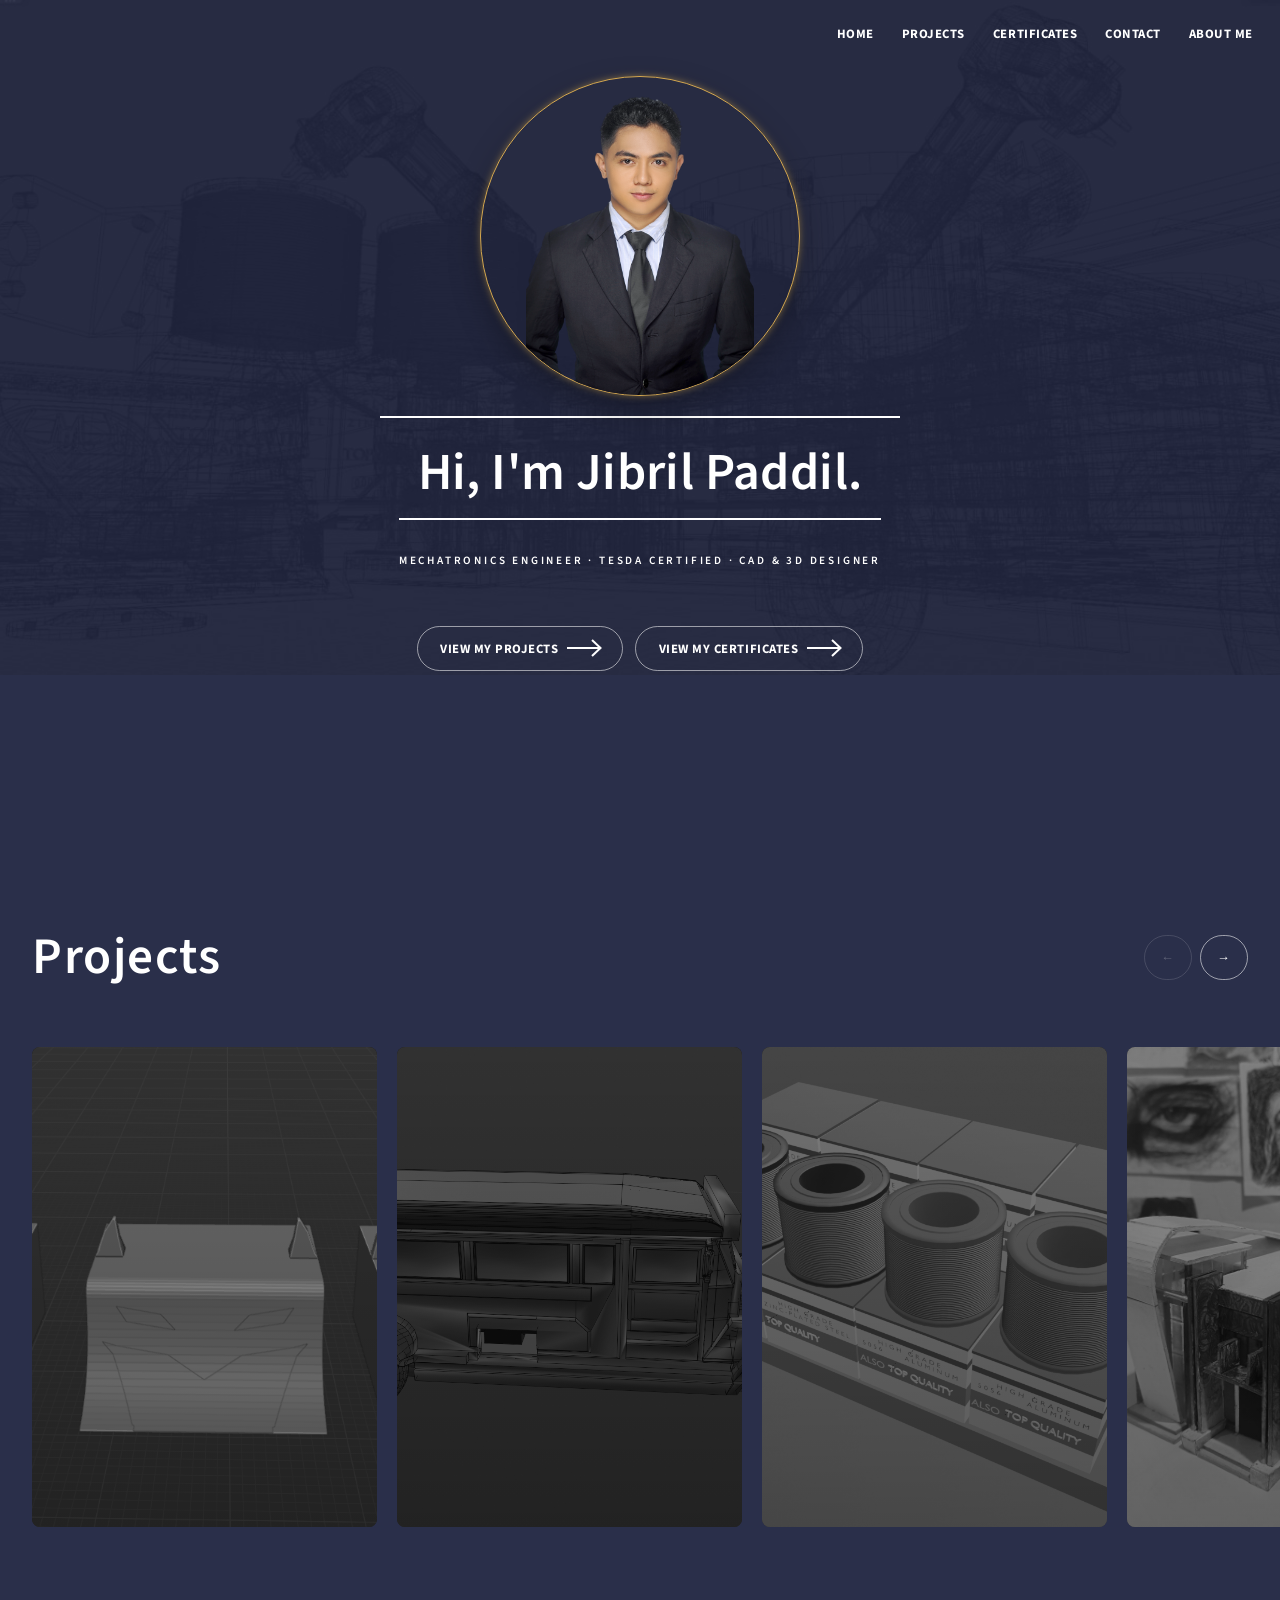
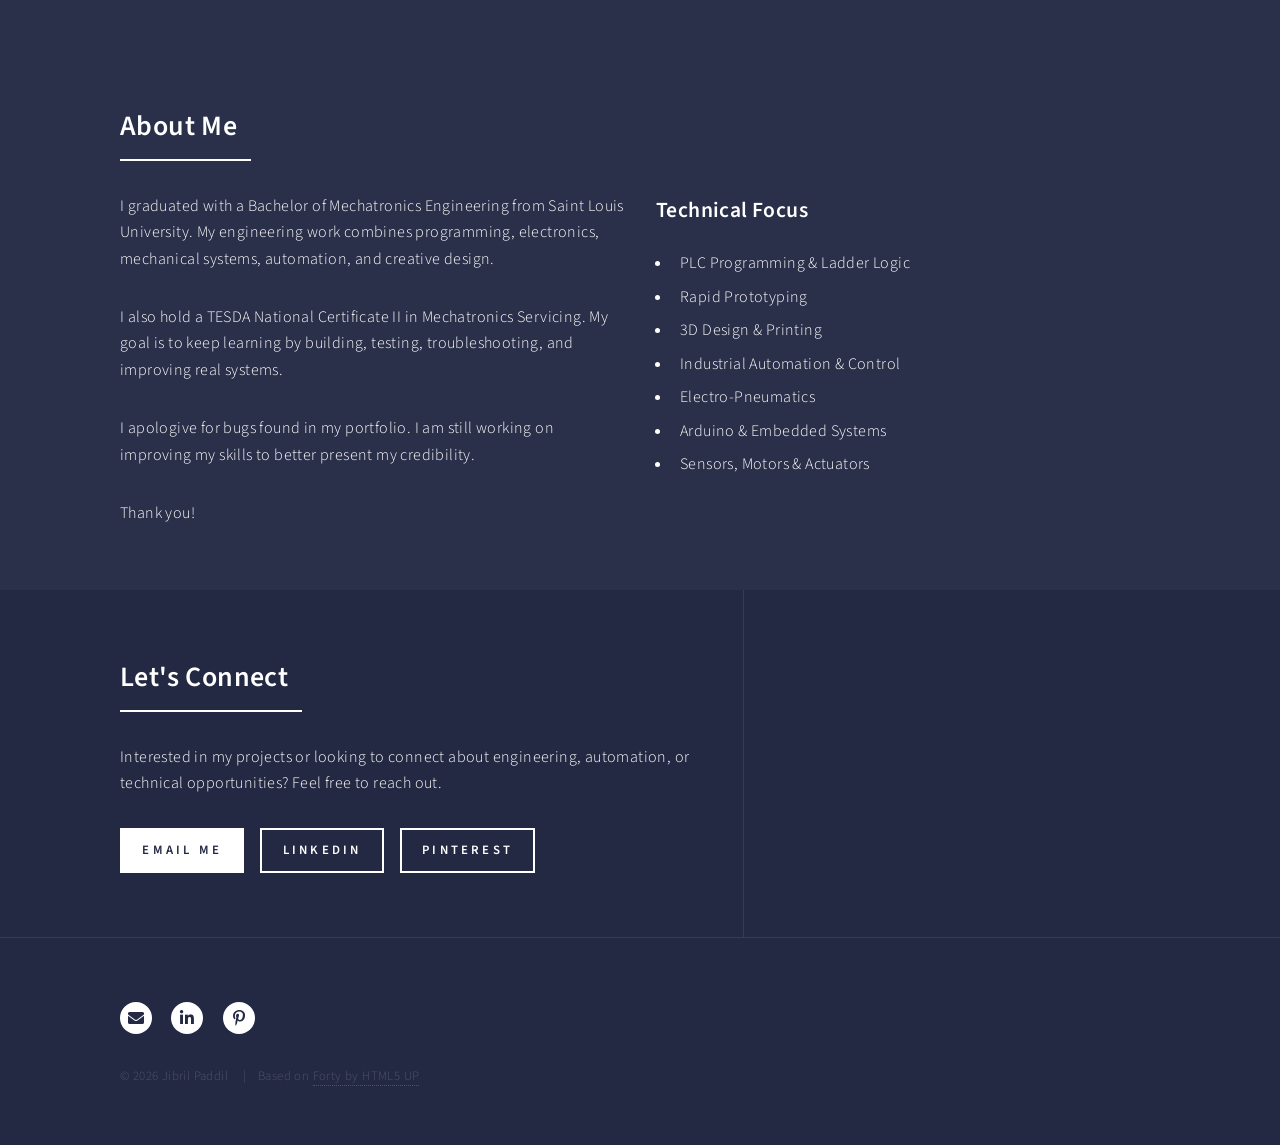
==== index.html @ c5925dc1 "added some notes" ====
<!DOCTYPE HTML>
<html lang="en">
<head>
    <title>Jibril Paddil | Mechatronics Engineering Portfolio</title>
    <meta charset="utf-8" />
    <meta name="viewport" content="width=device-width, initial-scale=1, user-scalable=no" />
    <meta name="description" content="Jibril Paddil's Mechatronics Engineering portfolio featuring PLCs, automation, robotics, electro-pneumatics, Arduino, CAD, and 3D design." />
    <link rel="stylesheet" href="html5up-forty/assets/css/main.css" />
    <noscript><link rel="stylesheet" href="html5up-forty/assets/css/noscript.css" /></noscript>

    <style>
        /* Portfolio-specific additions while keeping the Forty template */
        #banner {
            min-height: 100vh;
            min-height: 100svh;
            display: flex;
            align-items: center;
            justify-content: center;
            padding: 5.5rem 2rem 2rem;
            box-sizing: border-box;
            position: relative;
            isolation: isolate;
            background: #101820 url("html5up-forty/images/front-photo-background.jpg") center / cover no-repeat;
        }

        #banner::before {
            content: "";
            position: absolute;
            inset: 0;
            z-index: -1;
            background: rgba(8, 14, 20, .02);
        }

        #banner .inner {
            width: 100%;
            max-width: 1100px;
            text-align: center;
            margin: 0 auto;
            transform: translateY(1rem);
        }

        .profile-wrap {
            position: relative;
            display: flex;
            flex-direction: column;
            align-items: center;
            gap: 1rem;
            margin: 0 0 1rem;
        }

        .profile-photo {
            position: relative;
            z-index: 2;

            width: 320px;
            height: 320px;
            flex: 0 0 320px;

            border-radius: 50%;
            overflow: hidden;

            /* SHOW THE ENTIRE PHOTO */
            object-fit: contain;
            object-position: center;

            border: 1px solid rgba(244, 190, 82, .86);
            padding: 0;

            box-shadow: 0 0 7px rgba(244, 190, 82, .42),
                        0 .8rem 2rem rgba(0,0,0,.28);
            background: transparent;

            animation: photo-in 1s ease both;
        }
        

        .intro-text h1 {
            margin-bottom: .6rem;
        }

        .intro-text {
            max-width: 900px;
            animation: rise-in .9s .2s ease both;
        }

                .intro-text p {
            margin-bottom: 0;
            max-width: 760px;
        }

        .intro-name {
            font-size: clamp(2.25rem, 5vw, 4.5rem);
            letter-spacing: .08em;
            text-transform: uppercase;
            font-weight: 700;
            opacity: .9;
            margin-bottom: .75rem !important;
        }

        .project-description {
            margin-top: .4rem;
        }

        .project-tech {
            font-size: .85rem;
            text-transform: uppercase;
            letter-spacing: .08em;
            opacity: .75;
        }

        .project-link {
            display: inline-block;
            margin-top: 1rem;
        }

        #banner .actions {
            justify-content: center;
            animation: slide-in 1s .45s ease both;
        }

        #banner .actions .button {
            margin-left: 0;
        }

        /* Hero project CTA */
        #banner .project-cta {
            margin-top: .5rem;
            animation: rise-in .9s .45s ease both;
        }

        #banner .project-cta .button {
            min-width: 190px;
            text-align: center;
        }

        .profile-divider {
            width: min(520px, 85%);
            height: 2px;
            margin: .25rem auto .75rem;
            background: #fff;
        }

        .intro-text h1 {
            font-size: clamp(2.25rem, 5vw, 4.25rem);
            line-height: 1.05;
        }

        .intro-text p {
            font-size: clamp(1.05rem, 2vw, 1.45rem);
        }

        .hero-actions {
            display: flex;
            flex-wrap: wrap;
            justify-content: center;
            gap: .75rem;
            margin-top: .5rem;
        }

        .hero-actions .button {
            margin: 0;
        }

        .portfolio-nav {
            display: flex;
            align-items: center;
            justify-content: center;
            flex-wrap: wrap;
            gap: .55rem;
            padding: .5rem;
        }

        .portfolio-nav a,
        .hero-actions .button,
        .projects-controls .button {
            border: 1px solid rgba(255, 255, 255, .55);
            border-radius: 999px;
            background: transparent;
            box-shadow: none;
            font-weight: 700;
            letter-spacing: .04em;
            transition: background-color .25s ease, border-color .25s ease,
                        box-shadow .25s ease, transform .25s ease;
        }

        .portfolio-nav a {
            display: inline-flex;
            align-items: center;
            min-height: 2.4rem;
            padding: 0 .95rem;
            font-size: .78rem;
            text-transform: uppercase;
        }

        .portfolio-nav a:hover,
        .hero-actions .button:hover,
        .projects-controls .button:hover {
            background: rgba(255, 255, 255, .18);
            border-color: rgba(255, 255, 255, .95);
            color: #fff !important;
            transform: translateY(-2px);
            box-shadow: 0 0 1.2rem rgba(255, 255, 255, .35);
        }

        #projects {
            scroll-margin-top: 5rem;
        }

        /* =============================
           PROJECT CAROUSEL / PREVIEWS
           ============================= */
        #projects.tiles {
            position: relative;
            display: block !important;
            overflow: visible;
            padding: 15rem 0 5rem;
            width: 100%;
        }

        .projects-viewport {
            overflow-x: auto;
            overflow-y: visible;
            scroll-behavior: smooth;
            scrollbar-width: thin;
            touch-action: pan-x;
            cursor: grab;
        }

        .projects-viewport.is-dragging {
            cursor: grabbing;
            scroll-behavior: auto;
            user-select: none;
        }

        #projects.tiles .projects-track {
            display: flex;
            align-items: center;
            gap: 1.25rem;
            width: max-content;
            padding: 2rem;
            will-change: transform;
        }

        .projects-heading {
            display: flex;
            align-items: center;
            justify-content: space-between;
            gap: 1rem;
            padding: 0 2rem 1rem;
            position: relative;
            z-index: 2;
        }

        .projects-heading h2 {
            margin: 0;
            font-size: clamp(2rem, 4vw, 3.25rem);
            letter-spacing: .03em;
        }

        .projects-controls {
            display: flex;
            gap: .5rem;
        }

        .projects-controls .button {
            margin: 0;
            min-width: 3rem;
            padding: 0 1rem;
            cursor: pointer;
        }

        /* One uniform size for every project card. */
        #projects.tiles article {
            position: relative;
            isolation: isolate;
            flex: 0 0 345px;
            width: 300px;
            height: 480px;
            min-height: 350px;
            margin: 0 !important;
            overflow: hidden;
            border-radius: 8px;
            background: #181818 center / cover no-repeat;
            transform: scale(1);
            transform-origin: center center;
            transition: transform .65s cubic-bezier(.2,.8,.2,1),
                        box-shadow .65s ease,
                        filter .5s ease;
            will-change: transform;
            z-index: 1;
        }

        /* Disable Forty's per-card color overlays; previews provide the visuals. */
        #projects.tiles article::before,
        #projects.tiles article::after {
            display: none !important;
            background: transparent !important;
            opacity: 0 !important;
        }

        /* Preview layer: the first project asset remains visible while idle. */
        #projects.tiles article .project-preview {
            position: absolute;
            inset: 0;
            z-index: 0;
            overflow: hidden;
            background: center / cover no-repeat;
        }

        #projects.tiles article .project-preview::after {
            content: "";
            position: absolute;
            inset: 0;
            z-index: 2;
            pointer-events: none;
            background: linear-gradient(to bottom,
                rgba(0,0,0,.16),
                rgba(0,0,0,.50));
            opacity: .78;
            transition: opacity .85s ease, background .85s ease;
        }

        #projects.tiles article .project-preview img,
        #projects.tiles article .project-preview video {
            position: absolute;
            inset: 0;
            width: 100%;
            height: 100%;
            object-fit: cover;
            object-position: center;
            opacity: 0;
            transform: none;
            filter: grayscale(1) contrast(.92) brightness(.82);
            transition: opacity 1.2s ease-in-out;
        }

        #projects.tiles article .project-preview img.active,
        #projects.tiles article .project-preview video.active {
            opacity: 1;
            transform: scale(1);
        }

        /* CP = cover photo. It is the hero image shown when a card is hovered. */
        #projects.tiles article .cover-photo {
            position: absolute;
            inset: 0;
            z-index: 4;
            width: 100%;
            height: 100%;
            object-fit: cover;
            object-position: center;
            opacity: 0;
            transition: opacity .3s ease, transform .55s cubic-bezier(.2,.8,.2,1);
            pointer-events: none;
        }

        /* Keep the project link absolute + full size so the whole card is clickable */
        #projects.tiles article .image {
            position: absolute !important;
            inset: 0 !important;
            z-index: 6;
            display: block;
            width: 100%;
            height: 100%;
            padding: 0;
            margin: 0;
            overflow: hidden;
            cursor: pointer;
            background: transparent !important;
            border: 0;
            text-indent: -9999px;
            transition: opacity .35s ease, transform .45s ease;
        }

        /* Project information rises from the bottom to approximately half the card. */
        #projects.tiles article header.major {
            position: absolute;
            left: 0;
            right: 0;
            bottom: 0;
            height: 48%;
            min-height: 0;
            box-sizing: border-box;
            padding: 1.05rem 1.1rem;
            margin: 0;
            z-index: 8;
            display: flex;
            flex-direction: column;
            justify-content: flex-end;
            gap: .45rem;
            overflow: visible;
            background: linear-gradient(to top, rgba(7,7,7,.97), rgba(7,7,7,.74), transparent);
            transform: translateY(105%);
            opacity: 0;
            transition: transform .45s cubic-bezier(.2,.8,.2,1), opacity .3s ease;
            pointer-events: auto;
        }

        #projects.tiles article header.major h3 {
            margin: 0 0 .45rem;
            font-size: clamp(1.15rem, 2vw, 1.55rem);
            line-height: 1.18;
            max-width: 100%;
            overflow-wrap: anywhere;
        }

        #projects.tiles article header.major p {
            margin: 0;
            font-size: .72rem;
            line-height: 1.35;
            opacity: .9;
            max-width: 100%;
            overflow-wrap: anywhere;
        }

        #projects.tiles article header.major h3 a {
            display: block;
            overflow: visible;
        }

        #projects.tiles article header.major a { color: #fff; }

        #projects.tiles article.has-long-content header.major {
            height: 68%;
            justify-content: flex-start;
        }

        /* Hover: enlarge card, reveal CP, and slide the description upward. */
        #projects.tiles article:hover,
        #projects.tiles article.is-hovered {
            transform: scale(1.16);
            z-index: 50;
            box-shadow: 0 1.5rem 3rem rgba(0,0,0,.48);
        }

        #projects.tiles article:hover .cover-photo,
        #projects.tiles article.is-hovered .cover-photo {
            opacity: 1;
            transform: scale(1.03);
        }

        #projects.tiles article:hover .image,
        #projects.tiles article.is-hovered .image {
            opacity: 0;
            transform: scale(1.03);
        }

        #projects.tiles article:hover header.major,
        #projects.tiles article.is-hovered header.major {
            transform: translateY(0);
            opacity: 1;
        }

        #projects.tiles article:hover .project-preview::after,
        #projects.tiles article.is-hovered .project-preview::after {
            opacity: 1;
            background: linear-gradient(to bottom,
                rgba(0,0,0,.68),
                rgba(0,0,0,.92));
        }

        /* Do NOT force .image to position:relative – that collapses the empty link */
        #projects.tiles article header.major a {
            position: relative;
            z-index: 9;
        }

        /* Stop the row while the user is interacting with a card. */
        @media screen and (max-width: 980px) {
            #projects.tiles .projects-track { padding: 1.5rem; }
        }

        @media screen and (max-width: 736px) {
            #projects.tiles {
                padding: 2.5rem 0 4rem;
            }

            #projects.tiles .projects-track {
                gap: 1rem;
                padding: 1.5rem 1.25rem;
            }

            #projects.tiles article {
                flex-basis: 235px;
                width: 235px;
                height: 345px;
                min-height: 345px;
            }

            #projects.tiles article:hover,
            #projects.tiles article.is-hovered {
                transform: scale(1.08);
            }
        }

        @media (prefers-reduced-motion: reduce) {
            #projects.tiles article,
            #projects.tiles article .image,
            #projects.tiles article .image img,
            #projects.tiles article .cover-photo,
            #projects.tiles article header.major,
            #projects.tiles article .project-preview img,
            #projects.tiles article .project-preview video {
                transition: none;
            }
        }

        /* Horizontal scrolling is intentional: the cards remain one row. */
        @media screen and (max-width: 980px) {
            .projects-viewport {
                scroll-snap-type: x proximity;
            }

            #projects.tiles article {
                scroll-snap-align: center;
            }
        }

        @media screen and (max-width: 736px) {
            #projects.tiles {
                padding: 2rem 1.25rem 3rem;
            }

            #projects.tiles article {
                flex-basis: 235px;
                width: 235px;
                height: 345px;
                min-height: 345px;
            }

            #projects.tiles article:hover,
            #projects.tiles article.is-previewing {
                transform: scale(1.06);
            }
        }

        @media (prefers-reduced-motion: reduce) {
            #projects.tiles article,
            #projects.tiles article .image,
            #projects.tiles article .image img,
            #projects.tiles article header.major,
            #projects.tiles article .project-preview {
                transition: none;
            }
        }

        @keyframes photo-in {
            from { opacity: 0; transform: scale(.82); }
            to { opacity: 1; transform: scale(1); }
        }

        @keyframes rise-in {
            from { opacity: 0; transform: translateY(34px); }
            to { opacity: 1; transform: translateY(0); }
        }

        @keyframes slide-in {
            from { opacity: 0; transform: translateX(-42px); }
            to { opacity: 1; transform: translateX(0); }
        }

        @media (prefers-reduced-motion: reduce) {
            .profile-photo,
            .intro-text,
            #banner .actions {
                animation: none;
            }
        }

        .about-grid {
            display: grid;
            grid-template-columns: 1fr 1fr;
            gap: 2rem;
        }

        .skill-list {
            margin: 0;
        }

        .skill-list li {
            margin-bottom: .45rem;
        }

        @media screen and (max-width: 736px) {
            #banner {
                min-height: 100svh;
                padding: 4.5rem 1.25rem 1.5rem;
            }

            .profile-wrap {
                margin: 1rem 0 .75rem;
            }

            .profile-photo {
                z-index: 1;
                width: 240px;
                height: 240px;
                flex-basis: 240px;
                border-radius: 50%;
                object-fit: contain;
                object-position: center;
            }
            .profile-divider {
                width: 85%;
                z-index: 2;
            }

            .projects-viewport {
                scroll-behavior: auto;
                touch-action: pan-x;
                overscroll-behavior-x: contain;
                -webkit-overflow-scrolling: touch;
            }

            #projects.tiles article,
            #projects.tiles article:hover,
            #projects.tiles article.is-hovered {
                transform: none;
                transition: none;
            }

            .projects-heading {
                align-items: flex-start;
                flex-direction: column;
                padding: 0 1.25rem .5rem;
            }

            .about-grid {
                grid-template-columns: 1fr;
            }
        }
    </style>
</head>

<body class="is-preload">

<div id="wrapper">

    <!-- Navigation -->
    <header id="header" class="alt">
        <nav class="portfolio-nav" aria-label="Main navigation">
            <a href="#banner">Home</a>
            <a href="#projects">Projects</a>
            <a href="certificates.html">Certificates</a>
            <a href="#contact">Contact</a>
            <a href="#about">About Me</a>
        </nav>
    </header>

    <!-- Hero -->
    <section id="banner" class="major">
        <div class="inner">
            <div class="profile-wrap">
                <!-- Put your photo at images/jibril.jpg -->
                <img class="profile-photo"
                     src="html5up-forty/images/profile-photo.png"
                     alt="Jibril Paddil">
                <div class="profile-divider"></div>

                <div class="intro-text">
                    <header class="major">
                        <h1>Hi, I'm Jibril Paddil.</h1>
                    </header>
                    <div class="content">
                        <p>
                            Mechatronics Engineer · TESDA Certified ·  CAD & 3D Designer
                        </p>
                    </div>
                </div>

                <div class="hero-actions">
                    <a href="#projects" class="button next" id="btn-view-projects">View My Projects</a>
                    <a href="certificates.html" class="button next" id="btn-view-certificates">View My Certificates</a>
                </div>
            </div>

        </div>
    </section>

    <!-- Projects -->
    <div id="main">

        <section id="projects" class="tiles" aria-label="Projects">
            <div class="projects-heading">
                <h2>Projects</h2>
                <div class="projects-controls" aria-label="Project navigation">
                    <button type="button" class="button" id="projects-prev" aria-label="Previous projects">&#8592;</button>
                    <button type="button" class="button" id="projects-next" aria-label="Next projects">&#8594;</button>
                </div>
            </div>
            <div class="projects-viewport">
                <div class="projects-track">
                <article data-cover="sumubot-cp.png" data-previews="sumubot2.png|sumubot3.png|sumubot4.png|sumubot5.png|sumubot6.png|sumubot7.png|sumubot8.png|sumubot9.png|sumubot10.png|sumubot11.png">
                    <div class="project-preview" aria-hidden="true"></div>
                    <img class="cover-photo" src="html5up-forty/images/sumubot-cp.png" alt="" aria-hidden="true">
                    <a href="html5up-forty/landing.html?project=sumobot" class="image" aria-label="Open DarkKnight-inspired autonomous sumobot project">
                    </a>
                    <header class="major">
                        <h3><a href="html5up-forty/landing.html?project=sumobot" class="link">DarkKnight-Inspired Autonomous Sumobot</a></h3>
                        <p>Blender · ESP32 · Ultrasonic Sensors · 3D Printing</p>
                    </header>
                </article>

                <article data-cover="jeepney-cp.png" data-previews="jeepney2.png|jeepney3.png|jeepney4.png|jeepney5.png|jeepney6.png|jeepney7.png|jeepney8.png|jeepney9.png|jeepney10.png|jeepneyvid.mp4">
                    <div class="project-preview" aria-hidden="true"></div>
                    <img class="cover-photo" src="html5up-forty/images/jeepney-cp.png" alt="" aria-hidden="true">
                    <a href="html5up-forty/landing.html?project=jeepney" class="image" aria-label="Open GPS-based jeepney arrival time prediction system project">

                    </a>
                    <header class="major">
                        <h3><a href="html5up-forty/landing.html?project=jeepney" class="link">GPS-Based Jeepney Arrival Time Prediction System</a></h3>
                        <p>Thesis Project · GPS · Arduino · 3D-Printed Enclosure</p>
                    </header>
                </article>

                <article data-cover="rivet-process-cp.png" data-previews="rivet-process2.png|rivet-process3.png|rivet-process4.png|rivet-process5.png|rivet-process6.png|rivet-process7.png|rivet-processvid.mp4">
                    <div class="project-preview" aria-hidden="true"></div>
                    <img class="cover-photo" src="html5up-forty/images/rivet-process-cp.png" alt="" aria-hidden="true">
                    <a href="html5up-forty/landing.html?project=rivet" class="image" aria-label="Open automated rivet manufacturing process project">
                    </a>
                    <header class="major">
                        <h3><a href="html5up-forty/landing.html?project=rivet" class="link">Automated Rivet Manufacturing Process</a></h3>
                        <p>3D Animation · Raw Material Handling · Manufacturing Process</p>
                    </header>
                </article>

                <article data-cover="smart-building-cp.png" data-previews="smart-building.bg.jfif|smart-building2.png|smart-building3.png|smart-building4.png|smart-building5.png|smart-buildingvid.mp4">
                    <div class="project-preview" aria-hidden="true"></div>
                    <img class="cover-photo" src="html5up-forty/images/smart-building-cp.png" alt="" aria-hidden="true">
                    <a href="html5up-forty/landing.html?project=smart-building" class="image" aria-label="Open smart building automation system project">
                    </a>
                    <header class="major">
                        <h3><a href="html5up-forty/landing.html?project=smart-building" class="link">Smart Building Automation System</a></h3>
                        <p>Group Project · Six Sensors · Monitoring · Automation</p>
                    </header>
                </article>

                <article data-cover="smart-house-cp.png" data-previews="smart-house2.png|smart-house3.png|smart-house4.png|smart-house5.png|smart-house6.png|smart-house8.png|smart-house9.jfif|smart-house10.jfif|smart-house11.jfif|smart-house12.jfif|smart-house13.jfif|smart-house16.png|smart-house17.png|smart-house18.png|smart-housevid.mp4|smart-housevid2.mp4|smart-housevid3.mp4|smart-housevid4.mp4">
                    <div class="project-preview" aria-hidden="true"></div>
                    <img class="cover-photo" src="html5up-forty/images/smart-house-cp.png" alt="" aria-hidden="true">
                    <a href="html5up-forty/landing.html?project=smart-house" class="image" aria-label="Open 3D printed smart house project">
                    </a>
                    <header class="major">
                        <h3><a href="html5up-forty/landing.html?project=smart-house" class="link">3D Printed Smart House</a></h3>
                        <p>Group Project · Blender · 3D Printing · Home Automation</p>
                    </header>
                </article>
                </div>
            </div>
        </section>

        <!-- About -->
        <section id="about">
            <div class="inner">
                <header class="major">
                    <h2>About Me</h2>
                </header>

                <div class="about-grid">
                    <div>
                        <p>
                            I graduated with a Bachelor of Mechatronics Engineering from
                            Saint Louis University. My engineering work combines programming,
                            electronics, mechanical systems, automation, and creative design.
                        </p>
                        <p>
                            I also hold a TESDA National Certificate II in Mechatronics Servicing.
                            My goal is to keep learning by building, testing, troubleshooting,
                            and improving real systems.
                        </p>
                         <p>
                           I apologive for bugs found in my portfolio. I am still working on improving my skills to better present my credibility.
                        </p>
                        <p>
                           Thank you!
                        </p>
                    </div>

                    <div>
                        <h3>Technical Focus</h3>
                        <ul class="skill-list">
                            <li>PLC Programming & Ladder Logic</li>
                            <li>Rapid Prototyping</li>
                            <li>3D Design & Printing</li>
                            <li>Industrial Automation & Control</li>
                            <li>Electro-Pneumatics</li>
                            <li>Arduino & Embedded Systems</li>
                            <li>Sensors, Motors & Actuators</li>
                            
                        </ul>
                    </div>
                </div>

            </div>
        </section>

    </div>

    <!-- Contact -->
    <section id="contact">
        <div class="inner">
            <section>
                <header class="major">
                    <h2>Let's Connect</h2>
                </header>
                <p>
                    Interested in my projects or looking to connect about engineering,
                    automation, or technical opportunities? Feel free to reach out.
                </p>
                <ul class="actions">
                    <li>
                        <a href="mailto:jibrilpaddil@gmail.com" class="button primary">
                            Email Me
                        </a>
                    </li>
                    <li>
                        <a href="https://www.linkedin.com/in/jibril-paddil-b4381a3a6/" target="_blank" rel="noopener" class="button">
                            LinkedIn
                        </a>
                    </li>
                    <li>
                        <a href="https://pin.it/395HIx8EL" target="_blank" rel="noopener" class="button">
                            Pinterest
                        </a>
                    </li>
                </ul>
            </section>
        </div>
    </section>

    <!-- Footer -->
    <footer id="footer">
        <div class="inner">
            <ul class="icons">
                <li>
                    <a href="mailto:jibrilpaddil@gmail.com" class="icon solid alt fa-envelope">
                        <span class="label">Email</span>
                    </a>
                </li>
                <li>
                    <a href="https://www.linkedin.com/in/jibril-paddil-b4381a3a6/" target="_blank" rel="noopener"
                       class="icon brands alt fa-linkedin-in">
                        <span class="label">LinkedIn</span>
                    </a>
                </li>
                <li>
                    <a href="https://pin.it/395HIx8EL" target="_blank" rel="noopener"
                       class="icon brands alt fa-pinterest-p">
                        <span class="label">Pinterest</span>
                    </a>
                </li>
            </ul>

            <ul class="copyright">
                <li>&copy; 2026 Jibril Paddil</li>
                <li>Based on <a href="https://html5up.net/forty">Forty by HTML5 UP</a></li>
            </ul>
        </div>
    </footer>

</div>

<script src="html5up-forty/assets/js/jquery.min.js"></script>
<script src="html5up-forty/assets/js/jquery.scrolly.min.js"></script>
<script src="html5up-forty/assets/js/jquery.scrollex.min.js"></script>
<script src="html5up-forty/assets/js/browser.min.js"></script>
<script src="html5up-forty/assets/js/breakpoints.min.js"></script>
<script src="html5up-forty/assets/js/util.js"></script>
<script src="html5up-forty/assets/js/main.js"></script>

<script>
(function () {
    const projects = document.querySelector('#projects.tiles');
    if (!projects) return;

    const track = projects.querySelector('.projects-track');
    if (!track) return;

    const viewport = projects.querySelector('.projects-viewport');
    if (!viewport) return;

    const originals = Array.from(track.querySelectorAll('article'));
    if (!originals.length) return;

    const previousButton = document.querySelector('#projects-prev');
    const nextButton = document.querySelector('#projects-next');

    const imageExt = /\.(png|jpe?g|jfif|webp|gif|avif)$/i;
    const videoExt = /\.(mp4|webm|ogg)$/i;
    const base = 'html5up-forty/images/';

    function isAsset(name) {
        return imageExt.test(name) || videoExt.test(name);
    }

    function makeUrl(name) {
        return base + name.trim();
    }

    function setCover(card) {
        const cover = card.querySelector('.cover-photo');
        if (!cover) return;

        const coverName = (card.dataset.cover || '').trim();
        if (coverName) cover.src = makeUrl(coverName);

        /* If the CP file is unavailable, fall back to the existing project background. */
        cover.addEventListener('error', () => {
            const fallback = (card.dataset.previews || '').split('|').find(name => imageExt.test(name.trim()));
            if (fallback && cover.dataset.fallback !== fallback) {
                cover.dataset.fallback = fallback;
                cover.src = makeUrl(fallback);
            }
        }, { once: true });
    }

    function setupPreview(card) {
        const layer = card.querySelector('.project-preview');
        if (!layer) return;

        /* Clear cloned preview elements so each card gets exactly one preview sequence. */
        layer.innerHTML = '';

        const names = (card.dataset.previews || '')
            .split('|')
            .map(name => name.trim())
            .filter(Boolean)
            .filter(isAsset);

        if (!names.length) return;

        const items = [];

        names.forEach(name => {
            let item;

            if (videoExt.test(name)) {
                item = document.createElement('video');
                item.muted = true;
                item.playsInline = true;
                item.preload = 'none';
                item.dataset.src = makeUrl(name);
                item.setAttribute('aria-hidden', 'true');
            } else {
                item = document.createElement('img');
                item.alt = '';
                item.setAttribute('aria-hidden', 'true');
                item.src = makeUrl(name);
            }
            item.addEventListener('error', () => {
                item.remove();
                const index = items.indexOf(item);
                if (index !== -1) items.splice(index, 1);
            });

            layer.appendChild(item);
            items.push(item);
        });

        if (!items.length) return;

        let current = 0;

        function show(index) {
            if (!items.length) return;
            current = ((index % items.length) + items.length) % items.length;

            items.forEach((item, i) => {
                item.classList.toggle('active', i === current);
                if (item.tagName === 'VIDEO') {
                    if (i === current) {
                        if (!item.src) {
                            item.src = item.dataset.src;
                            item.load();
                        }
                        item.currentTime = 0;
                        item.play().catch(() => {});
                    } else {
                        item.pause();
                    }
                }
            });
        }

        show(0);
        if (items.length > 1 && !window.matchMedia('(prefers-reduced-motion: reduce)').matches) {
            window.setInterval(() => show(current + 1), 3200);
        }

        card.addEventListener('click', function (event) {
            if (event.target.closest('button, video')) return;

            const link = card.querySelector('a.image[href*="landing.html"]') ||
                         card.querySelector('a[href*="landing.html"]');

            if (!link || !link.href) return;

            event.preventDefault();
            window.location.href = link.href;
        });
    }

    function fitCardText(card) {
        const header = card.querySelector('header.major');
        if (!header) return;
        card.classList.toggle('has-long-content', header.scrollHeight > header.clientHeight);
    }

    /* Set up the five original cards first. */
    originals.forEach(card => {
    setCover(card);
    setupPreview(card);
    fitCardText(card);

    card.style.cursor = 'pointer';
});

    const getScrollStep = () => {
        const card = track.querySelector('article');
        if (!card) return 360;
        const gap = parseFloat(getComputedStyle(track).columnGap || getComputedStyle(track).gap) || 0;
        return card.getBoundingClientRect().width + gap;
    };

    const updateControls = () => {
        const maxScroll = Math.max(0, viewport.scrollWidth - viewport.clientWidth);
        if (previousButton) previousButton.disabled = viewport.scrollLeft <= 1;
        if (nextButton) nextButton.disabled = viewport.scrollLeft >= maxScroll - 1;
    };

    const moveProjects = direction => {
        const maxScroll = Math.max(0, viewport.scrollWidth - viewport.clientWidth);
        const target = Math.min(maxScroll, Math.max(0, viewport.scrollLeft + direction * getScrollStep()));
        viewport.scrollTo({ left: target, behavior: 'smooth' });
    };

    previousButton?.addEventListener('click', () => moveProjects(-1));
    nextButton?.addEventListener('click', () => moveProjects(1));
    viewport.addEventListener('scroll', updateControls, { passive: true });
    window.addEventListener('resize', () => {
        updateControls();
        originals.forEach(fitCardText);
    });
    updateControls();

    let dragging = false;
    let dragStartX = 0;
    let dragStartScroll = 0;
    let dragMoved = false;
    const DRAG_THRESHOLD = 8;

    viewport.addEventListener('pointerdown', event => {
        if (event.pointerType !== 'mouse' || event.button !== 0) return;
        dragging = true;
        dragMoved = false;
        dragStartX = event.clientX;
        dragStartScroll = viewport.scrollLeft;
    });

    viewport.addEventListener('pointermove', event => {
        if (!dragging) return;
        const dx = event.clientX - dragStartX;
        if (!dragMoved && Math.abs(dx) < DRAG_THRESHOLD) return;
        if (!dragMoved) {
            dragMoved = true;
            viewport.classList.add('is-dragging');
            viewport.setPointerCapture?.(event.pointerId);
        }
        viewport.scrollLeft = dragStartScroll - dx;
    });

    function stopDragging(event) {
        if (!dragging) return;
        dragging = false;
        viewport.classList.remove('is-dragging');
        if (dragMoved) {
            viewport.releasePointerCapture?.(event.pointerId);
        }
    }

    viewport.addEventListener('pointerup', stopDragging);
    viewport.addEventListener('pointercancel', stopDragging);

})();

/* Make the two hero buttons always work, even after back-navigation */
(function () {
    const projectsBtn = document.getElementById('btn-view-projects');
    const certificatesBtn = document.getElementById('btn-view-certificates');

    if (projectsBtn) {
        projectsBtn.addEventListener('click', function (e) {
            e.preventDefault();
            const target = document.getElementById('projects');
            if (target) {
                target.scrollIntoView({ behavior: 'smooth', block: 'start' });
            } else {
                window.location.hash = 'projects';
            }
        });
    }

    if (certificatesBtn) {
        certificatesBtn.addEventListener('click', function (e) {
            e.preventDefault();
            window.location.href = 'certificates.html';
        });
    }
})();
</script>
<script>
(function () {
    function setupHeroButtons() {
        const projectsBtn = document.getElementById('btn-view-projects');
        const certificatesBtn = document.getElementById('btn-view-certificates');

        if (projectsBtn) {
            projectsBtn.onclick = function (e) {
                e.preventDefault();
                const target = document.getElementById('projects');
                if (target) {
                    target.scrollIntoView({ behavior: 'smooth', block: 'start' });
                } else {
                    window.location.hash = 'projects';
                }
            };
        }

        if (certificatesBtn) {
            certificatesBtn.onclick = function (e) {
                e.preventDefault();
                window.location.href = 'certificates.html';
            };
        }
    }

    // Run on first load
    setupHeroButtons();

    // Run again when you come back with the browser Back button
    window.addEventListener('pageshow', setupHeroButtons);
})();
</script>



</body>
</html>
---- html5up-forty/assets/css/main.css ----
@import url(fontawesome-all.min.css);
@import url("https://fonts.googleapis.com/css?family=Source+Sans+Pro:300,300italic,600,600italic");

/*
	Forty by HTML5 UP
	html5up.net | @ajlkn
	Free for personal and commercial use under the CCA 3.0 license (html5up.net/license)
*/

html, body, div, span, applet, object,
iframe, h1, h2, h3, h4, h5, h6, p, blockquote,
pre, a, abbr, acronym, address, big, cite,
code, del, dfn, em, img, ins, kbd, q, s, samp,
small, strike, strong, sub, sup, tt, var, b,
u, i, center, dl, dt, dd, ol, ul, li, fieldset,
form, label, legend, table, caption, tbody,
tfoot, thead, tr, th, td, article, aside,
canvas, details, embed, figure, figcaption,
footer, header, hgroup, menu, nav, output, ruby,
section, summary, time, mark, audio, video {
	margin: 0;
	padding: 0;
	border: 0;
	font-size: 100%;
	font: inherit;
	vertical-align: baseline;}

article, aside, details, figcaption, figure,
footer, header, hgroup, menu, nav, section {
	display: block;}

body {
	line-height: 1;
}

ol, ul {
	list-style: none;
}

blockquote, q {
	quotes: none;
}

	blockquote:before, blockquote:after, q:before, q:after {
		content: '';
		content: none;
	}

table {
	border-collapse: collapse;
	border-spacing: 0;
}

body {
	-webkit-text-size-adjust: none;
}

mark {
	background-color: transparent;
	color: inherit;
}

input::-moz-focus-inner {
	border: 0;
	padding: 0;
}

input, select, textarea {
	-moz-appearance: none;
	-webkit-appearance: none;
	-ms-appearance: none;
	appearance: none;
}

/* Basic */

	@-ms-viewport {
		width: device-width;
	}

	body {
		-ms-overflow-style: scrollbar;
	}

	@media screen and (max-width: 480px) {

		html, body {
			min-width: 320px;
		}

	}

	html {
		box-sizing: border-box;
	}

	*, *:before, *:after {
		box-sizing: inherit;
	}

	body {
		background: #242943;
	}

		body.is-preload *, body.is-preload *:before, body.is-preload *:after {
			-moz-animation: none !important;
			-webkit-animation: none !important;
			-ms-animation: none !important;
			animation: none !important;
			-moz-transition: none !important;
			-webkit-transition: none !important;
			-ms-transition: none !important;
			transition: none !important;
		}

/* Type */

	body, input, select, textarea {
		color: #ffffff;
		font-family: "Source Sans Pro", Helvetica, sans-serif;
		font-size: 17pt;
		font-weight: 300;
		letter-spacing: 0.025em;
		line-height: 1.65;
	}

		@media screen and (max-width: 1680px) {

			body, input, select, textarea {
				font-size: 14pt;
			}

		}

		@media screen and (max-width: 1280px) {

			body, input, select, textarea {
				font-size: 12pt;
			}

		}

		@media screen and (max-width: 360px) {

			body, input, select, textarea {
				font-size: 11pt;
			}

		}

	a {
		-moz-transition: color 0.2s ease-in-out, border-bottom-color 0.2s ease-in-out;
		-webkit-transition: color 0.2s ease-in-out, border-bottom-color 0.2s ease-in-out;
		-ms-transition: color 0.2s ease-in-out, border-bottom-color 0.2s ease-in-out;
		transition: color 0.2s ease-in-out, border-bottom-color 0.2s ease-in-out;
		border-bottom: dotted 1px;
		color: inherit;
		text-decoration: none;
	}

		a:hover {
			border-bottom-color: transparent;
			color: #9bf1ff !important;
		}

		a:active {
			color: #53e3fb !important;
		}

	strong, b {
		color: #ffffff;
		font-weight: 600;
	}

	em, i {
		font-style: italic;
	}

	p {
		margin: 0 0 2em 0;
	}

	h1, h2, h3, h4, h5, h6 {
		color: #ffffff;
		font-weight: 600;
		line-height: 1.65;
		margin: 0 0 1em 0;
	}

		h1 a, h2 a, h3 a, h4 a, h5 a, h6 a {
			color: inherit;
			border-bottom: 0;
		}

	h1 {
		font-size: 2.5em;
	}

	h2 {
		font-size: 1.75em;
	}

	h3 {
		font-size: 1.35em;
	}

	h4 {
		font-size: 1.1em;
	}

	h5 {
		font-size: 0.9em;
	}

	h6 {
		font-size: 0.7em;
	}

	@media screen and (max-width: 736px) {

		h1 {
			font-size: 2em;
		}

		h2 {
			font-size: 1.5em;
		}

		h3 {
			font-size: 1.25em;
		}

	}

	sub {
		font-size: 0.8em;
		position: relative;
		top: 0.5em;
	}

	sup {
		font-size: 0.8em;
		position: relative;
		top: -0.5em;
	}

	blockquote {
		border-left: solid 4px rgba(212, 212, 255, 0.1);
		font-style: italic;
		margin: 0 0 2em 0;
		padding: 0.5em 0 0.5em 2em;
	}

	code {
		background: rgba(212, 212, 255, 0.035);
		font-family: "Courier New", monospace;
		font-size: 0.9em;
		margin: 0 0.25em;
		padding: 0.25em 0.65em;
	}

	pre {
		-webkit-overflow-scrolling: touch;
		font-family: "Courier New", monospace;
		font-size: 0.9em;
		margin: 0 0 2em 0;
	}

		pre code {
			display: block;
			line-height: 1.75;
			padding: 1em 1.5em;
			overflow-x: auto;
		}

	hr {
		border: 0;
		border-bottom: solid 1px rgba(212, 212, 255, 0.1);
		margin: 2em 0;
	}

		hr.major {
			margin: 3em 0;
		}

	.align-left {
		text-align: left;
	}

	.align-center {
		text-align: center;
	}

	.align-right {
		text-align: right;
	}

/* Row */

	.row {
		display: flex;
		flex-wrap: wrap;
		box-sizing: border-box;
		align-items: stretch;
	}

		.row > * {
			box-sizing: border-box;
		}

		.row.gtr-uniform > * > :last-child {
			margin-bottom: 0;
		}

		.row.aln-left {
			justify-content: flex-start;
		}

		.row.aln-center {
			justify-content: center;
		}

		.row.aln-right {
			justify-content: flex-end;
		}

		.row.aln-top {
			align-items: flex-start;
		}

		.row.aln-middle {
			align-items: center;
		}

		.row.aln-bottom {
			align-items: flex-end;
		}

		.row > .imp {
			order: -1;
		}

		.row > .col-1 {
			width: 8.33333%;
		}

		.row > .off-1 {
			margin-left: 8.33333%;
		}

		.row > .col-2 {
			width: 16.66667%;
		}

		.row > .off-2 {
			margin-left: 16.66667%;
		}

		.row > .col-3 {
			width: 25%;
		}

		.row > .off-3 {
			margin-left: 25%;
		}

		.row > .col-4 {
			width: 33.33333%;
		}

		.row > .off-4 {
			margin-left: 33.33333%;
		}

		.row > .col-5 {
			width: 41.66667%;
		}

		.row > .off-5 {
			margin-left: 41.66667%;
		}

		.row > .col-6 {
			width: 50%;
		}

		.row > .off-6 {
			margin-left: 50%;
		}

		.row > .col-7 {
			width: 58.33333%;
		}

		.row > .off-7 {
			margin-left: 58.33333%;
		}

		.row > .col-8 {
			width: 66.66667%;
		}

		.row > .off-8 {
			margin-left: 66.66667%;
		}

		.row > .col-9 {
			width: 75%;
		}

		.row > .off-9 {
			margin-left: 75%;
		}

		.row > .col-10 {
			width: 83.33333%;
		}

		.row > .off-10 {
			margin-left: 83.33333%;
		}

		.row > .col-11 {
			width: 91.66667%;
		}

		.row > .off-11 {
			margin-left: 91.66667%;
		}

		.row > .col-12 {
			width: 100%;
		}

		.row > .off-12 {
			margin-left: 100%;
		}

		.row.gtr-0 {
			margin-top: 0;
			margin-left: 0em;
		}

			.row.gtr-0 > * {
				padding: 0 0 0 0em;
			}

			.row.gtr-0.gtr-uniform {
				margin-top: 0em;
			}

				.row.gtr-0.gtr-uniform > * {
					padding-top: 0em;
				}

		.row.gtr-25 {
			margin-top: 0;
			margin-left: -0.5em;
		}

			.row.gtr-25 > * {
				padding: 0 0 0 0.5em;
			}

			.row.gtr-25.gtr-uniform {
				margin-top: -0.5em;
			}

				.row.gtr-25.gtr-uniform > * {
					padding-top: 0.5em;
				}

		.row.gtr-50 {
			margin-top: 0;
			margin-left: -1em;
		}

			.row.gtr-50 > * {
				padding: 0 0 0 1em;
			}

			.row.gtr-50.gtr-uniform {
				margin-top: -1em;
			}

				.row.gtr-50.gtr-uniform > * {
					padding-top: 1em;
				}

		.row {
			margin-top: 0;
			margin-left: -2em;
		}

			.row > * {
				padding: 0 0 0 2em;
			}

			.row.gtr-uniform {
				margin-top: -2em;
			}

				.row.gtr-uniform > * {
					padding-top: 2em;
				}

		.row.gtr-150 {
			margin-top: 0;
			margin-left: -3em;
		}

			.row.gtr-150 > * {
				padding: 0 0 0 3em;
			}

			.row.gtr-150.gtr-uniform {
				margin-top: -3em;
			}

				.row.gtr-150.gtr-uniform > * {
					padding-top: 3em;
				}

		.row.gtr-200 {
			margin-top: 0;
			margin-left: -4em;
		}

			.row.gtr-200 > * {
				padding: 0 0 0 4em;
			}

			.row.gtr-200.gtr-uniform {
				margin-top: -4em;
			}

				.row.gtr-200.gtr-uniform > * {
					padding-top: 4em;
				}

		@media screen and (max-width: 1680px) {

			.row {
				display: flex;
				flex-wrap: wrap;
				box-sizing: border-box;
				align-items: stretch;
			}

				.row > * {
					box-sizing: border-box;
				}

				.row.gtr-uniform > * > :last-child {
					margin-bottom: 0;
				}

				.row.aln-left {
					justify-content: flex-start;
				}

				.row.aln-center {
					justify-content: center;
				}

				.row.aln-right {
					justify-content: flex-end;
				}

				.row.aln-top {
					align-items: flex-start;
				}

				.row.aln-middle {
					align-items: center;
				}

				.row.aln-bottom {
					align-items: flex-end;
				}

				.row > .imp-xlarge {
					order: -1;
				}

				.row > .col-1-xlarge {
					width: 8.33333%;
				}

				.row > .off-1-xlarge {
					margin-left: 8.33333%;
				}

				.row > .col-2-xlarge {
					width: 16.66667%;
				}

				.row > .off-2-xlarge {
					margin-left: 16.66667%;
				}

				.row > .col-3-xlarge {
					width: 25%;
				}

				.row > .off-3-xlarge {
					margin-left: 25%;
				}

				.row > .col-4-xlarge {
					width: 33.33333%;
				}

				.row > .off-4-xlarge {
					margin-left: 33.33333%;
				}

				.row > .col-5-xlarge {
					width: 41.66667%;
				}

				.row > .off-5-xlarge {
					margin-left: 41.66667%;
				}

				.row > .col-6-xlarge {
					width: 50%;
				}

				.row > .off-6-xlarge {
					margin-left: 50%;
				}

				.row > .col-7-xlarge {
					width: 58.33333%;
				}

				.row > .off-7-xlarge {
					margin-left: 58.33333%;
				}

				.row > .col-8-xlarge {
					width: 66.66667%;
				}

				.row > .off-8-xlarge {
					margin-left: 66.66667%;
				}

				.row > .col-9-xlarge {
					width: 75%;
				}

				.row > .off-9-xlarge {
					margin-left: 75%;
				}

				.row > .col-10-xlarge {
					width: 83.33333%;
				}

				.row > .off-10-xlarge {
					margin-left: 83.33333%;
				}

				.row > .col-11-xlarge {
					width: 91.66667%;
				}

				.row > .off-11-xlarge {
					margin-left: 91.66667%;
				}

				.row > .col-12-xlarge {
					width: 100%;
				}

				.row > .off-12-xlarge {
					margin-left: 100%;
				}

				.row.gtr-0 {
					margin-top: 0;
					margin-left: 0em;
				}

					.row.gtr-0 > * {
						padding: 0 0 0 0em;
					}

					.row.gtr-0.gtr-uniform {
						margin-top: 0em;
					}

						.row.gtr-0.gtr-uniform > * {
							padding-top: 0em;
						}

				.row.gtr-25 {
					margin-top: 0;
					margin-left: -0.5em;
				}

					.row.gtr-25 > * {
						padding: 0 0 0 0.5em;
					}

					.row.gtr-25.gtr-uniform {
						margin-top: -0.5em;
					}

						.row.gtr-25.gtr-uniform > * {
							padding-top: 0.5em;
						}

				.row.gtr-50 {
					margin-top: 0;
					margin-left: -1em;
				}

					.row.gtr-50 > * {
						padding: 0 0 0 1em;
					}

					.row.gtr-50.gtr-uniform {
						margin-top: -1em;
					}

						.row.gtr-50.gtr-uniform > * {
							padding-top: 1em;
						}

				.row {
					margin-top: 0;
					margin-left: -2em;
				}

					.row > * {
						padding: 0 0 0 2em;
					}

					.row.gtr-uniform {
						margin-top: -2em;
					}

						.row.gtr-uniform > * {
							padding-top: 2em;
						}

				.row.gtr-150 {
					margin-top: 0;
					margin-left: -3em;
				}

					.row.gtr-150 > * {
						padding: 0 0 0 3em;
					}

					.row.gtr-150.gtr-uniform {
						margin-top: -3em;
					}

						.row.gtr-150.gtr-uniform > * {
							padding-top: 3em;
						}

				.row.gtr-200 {
					margin-top: 0;
					margin-left: -4em;
				}

					.row.gtr-200 > * {
						padding: 0 0 0 4em;
					}

					.row.gtr-200.gtr-uniform {
						margin-top: -4em;
					}

						.row.gtr-200.gtr-uniform > * {
							padding-top: 4em;
						}

		}

		@media screen and (max-width: 1280px) {

			.row {
				display: flex;
				flex-wrap: wrap;
				box-sizing: border-box;
				align-items: stretch;
			}

				.row > * {
					box-sizing: border-box;
				}

				.row.gtr-uniform > * > :last-child {
					margin-bottom: 0;
				}

				.row.aln-left {
					justify-content: flex-start;
				}

				.row.aln-center {
					justify-content: center;
				}

				.row.aln-right {
					justify-content: flex-end;
				}

				.row.aln-top {
					align-items: flex-start;
				}

				.row.aln-middle {
					align-items: center;
				}

				.row.aln-bottom {
					align-items: flex-end;
				}

				.row > .imp-large {
					order: -1;
				}

				.row > .col-1-large {
					width: 8.33333%;
				}

				.row > .off-1-large {
					margin-left: 8.33333%;
				}

				.row > .col-2-large {
					width: 16.66667%;
				}

				.row > .off-2-large {
					margin-left: 16.66667%;
				}

				.row > .col-3-large {
					width: 25%;
				}

				.row > .off-3-large {
					margin-left: 25%;
				}

				.row > .col-4-large {
					width: 33.33333%;
				}

				.row > .off-4-large {
					margin-left: 33.33333%;
				}

				.row > .col-5-large {
					width: 41.66667%;
				}

				.row > .off-5-large {
					margin-left: 41.66667%;
				}

				.row > .col-6-large {
					width: 50%;
				}

				.row > .off-6-large {
					margin-left: 50%;
				}

				.row > .col-7-large {
					width: 58.33333%;
				}

				.row > .off-7-large {
					margin-left: 58.33333%;
				}

				.row > .col-8-large {
					width: 66.66667%;
				}

				.row > .off-8-large {
					margin-left: 66.66667%;
				}

				.row > .col-9-large {
					width: 75%;
				}

				.row > .off-9-large {
					margin-left: 75%;
				}

				.row > .col-10-large {
					width: 83.33333%;
				}

				.row > .off-10-large {
					margin-left: 83.33333%;
				}

				.row > .col-11-large {
					width: 91.66667%;
				}

				.row > .off-11-large {
					margin-left: 91.66667%;
				}

				.row > .col-12-large {
					width: 100%;
				}

				.row > .off-12-large {
					margin-left: 100%;
				}

				.row.gtr-0 {
					margin-top: 0;
					margin-left: 0em;
				}

					.row.gtr-0 > * {
						padding: 0 0 0 0em;
					}

					.row.gtr-0.gtr-uniform {
						margin-top: 0em;
					}

						.row.gtr-0.gtr-uniform > * {
							padding-top: 0em;
						}

				.row.gtr-25 {
					margin-top: 0;
					margin-left: -0.375em;
				}

					.row.gtr-25 > * {
						padding: 0 0 0 0.375em;
					}

					.row.gtr-25.gtr-uniform {
						margin-top: -0.375em;
					}

						.row.gtr-25.gtr-uniform > * {
							padding-top: 0.375em;
						}

				.row.gtr-50 {
					margin-top: 0;
					margin-left: -0.75em;
				}

					.row.gtr-50 > * {
						padding: 0 0 0 0.75em;
					}

					.row.gtr-50.gtr-uniform {
						margin-top: -0.75em;
					}

						.row.gtr-50.gtr-uniform > * {
							padding-top: 0.75em;
						}

				.row {
					margin-top: 0;
					margin-left: -1.5em;
				}

					.row > * {
						padding: 0 0 0 1.5em;
					}

					.row.gtr-uniform {
						margin-top: -1.5em;
					}

						.row.gtr-uniform > * {
							padding-top: 1.5em;
						}

				.row.gtr-150 {
					margin-top: 0;
					margin-left: -2.25em;
				}

					.row.gtr-150 > * {
						padding: 0 0 0 2.25em;
					}

					.row.gtr-150.gtr-uniform {
						margin-top: -2.25em;
					}

						.row.gtr-150.gtr-uniform > * {
							padding-top: 2.25em;
						}

				.row.gtr-200 {
					margin-top: 0;
					margin-left: -3em;
				}

					.row.gtr-200 > * {
						padding: 0 0 0 3em;
					}

					.row.gtr-200.gtr-uniform {
						margin-top: -3em;
					}

						.row.gtr-200.gtr-uniform > * {
							padding-top: 3em;
						}

		}

		@media screen and (max-width: 980px) {

			.row {
				display: flex;
				flex-wrap: wrap;
				box-sizing: border-box;
				align-items: stretch;
			}

				.row > * {
					box-sizing: border-box;
				}

				.row.gtr-uniform > * > :last-child {
					margin-bottom: 0;
				}

				.row.aln-left {
					justify-content: flex-start;
				}

				.row.aln-center {
					justify-content: center;
				}

				.row.aln-right {
					justify-content: flex-end;
				}

				.row.aln-top {
					align-items: flex-start;
				}

				.row.aln-middle {
					align-items: center;
				}

				.row.aln-bottom {
					align-items: flex-end;
				}

				.row > .imp-medium {
					order: -1;
				}

				.row > .col-1-medium {
					width: 8.33333%;
				}

				.row > .off-1-medium {
					margin-left: 8.33333%;
				}

				.row > .col-2-medium {
					width: 16.66667%;
				}

				.row > .off-2-medium {
					margin-left: 16.66667%;
				}

				.row > .col-3-medium {
					width: 25%;
				}

				.row > .off-3-medium {
					margin-left: 25%;
				}

				.row > .col-4-medium {
					width: 33.33333%;
				}

				.row > .off-4-medium {
					margin-left: 33.33333%;
				}

				.row > .col-5-medium {
					width: 41.66667%;
				}

				.row > .off-5-medium {
					margin-left: 41.66667%;
				}

				.row > .col-6-medium {
					width: 50%;
				}

				.row > .off-6-medium {
					margin-left: 50%;
				}

				.row > .col-7-medium {
					width: 58.33333%;
				}

				.row > .off-7-medium {
					margin-left: 58.33333%;
				}

				.row > .col-8-medium {
					width: 66.66667%;
				}

				.row > .off-8-medium {
					margin-left: 66.66667%;
				}

				.row > .col-9-medium {
					width: 75%;
				}

				.row > .off-9-medium {
					margin-left: 75%;
				}

				.row > .col-10-medium {
					width: 83.33333%;
				}

				.row > .off-10-medium {
					margin-left: 83.33333%;
				}

				.row > .col-11-medium {
					width: 91.66667%;
				}

				.row > .off-11-medium {
					margin-left: 91.66667%;
				}

				.row > .col-12-medium {
					width: 100%;
				}

				.row > .off-12-medium {
					margin-left: 100%;
				}

				.row.gtr-0 {
					margin-top: 0;
					margin-left: 0em;
				}

					.row.gtr-0 > * {
						padding: 0 0 0 0em;
					}

					.row.gtr-0.gtr-uniform {
						margin-top: 0em;
					}

						.row.gtr-0.gtr-uniform > * {
							padding-top: 0em;
						}

				.row.gtr-25 {
					margin-top: 0;
					margin-left: -0.375em;
				}

					.row.gtr-25 > * {
						padding: 0 0 0 0.375em;
					}

					.row.gtr-25.gtr-uniform {
						margin-top: -0.375em;
					}

						.row.gtr-25.gtr-uniform > * {
							padding-top: 0.375em;
						}

				.row.gtr-50 {
					margin-top: 0;
					margin-left: -0.75em;
				}

					.row.gtr-50 > * {
						padding: 0 0 0 0.75em;
					}

					.row.gtr-50.gtr-uniform {
						margin-top: -0.75em;
					}

						.row.gtr-50.gtr-uniform > * {
							padding-top: 0.75em;
						}

				.row {
					margin-top: 0;
					margin-left: -1.5em;
				}

					.row > * {
						padding: 0 0 0 1.5em;
					}

					.row.gtr-uniform {
						margin-top: -1.5em;
					}

						.row.gtr-uniform > * {
							padding-top: 1.5em;
						}

				.row.gtr-150 {
					margin-top: 0;
					margin-left: -2.25em;
				}

					.row.gtr-150 > * {
						padding: 0 0 0 2.25em;
					}

					.row.gtr-150.gtr-uniform {
						margin-top: -2.25em;
					}

						.row.gtr-150.gtr-uniform > * {
							padding-top: 2.25em;
						}

				.row.gtr-200 {
					margin-top: 0;
					margin-left: -3em;
				}

					.row.gtr-200 > * {
						padding: 0 0 0 3em;
					}

					.row.gtr-200.gtr-uniform {
						margin-top: -3em;
					}

						.row.gtr-200.gtr-uniform > * {
							padding-top: 3em;
						}

		}

		@media screen and (max-width: 736px) {

			.row {
				display: flex;
				flex-wrap: wrap;
				box-sizing: border-box;
				align-items: stretch;
			}

				.row > * {
					box-sizing: border-box;
				}

				.row.gtr-uniform > * > :last-child {
					margin-bottom: 0;
				}

				.row.aln-left {
					justify-content: flex-start;
				}

				.row.aln-center {
					justify-content: center;
				}

				.row.aln-right {
					justify-content: flex-end;
				}

				.row.aln-top {
					align-items: flex-start;
				}

				.row.aln-middle {
					align-items: center;
				}

				.row.aln-bottom {
					align-items: flex-end;
				}

				.row > .imp-small {
					order: -1;
				}

				.row > .col-1-small {
					width: 8.33333%;
				}

				.row > .off-1-small {
					margin-left: 8.33333%;
				}

				.row > .col-2-small {
					width: 16.66667%;
				}

				.row > .off-2-small {
					margin-left: 16.66667%;
				}

				.row > .col-3-small {
					width: 25%;
				}

				.row > .off-3-small {
					margin-left: 25%;
				}

				.row > .col-4-small {
					width: 33.33333%;
				}

				.row > .off-4-small {
					margin-left: 33.33333%;
				}

				.row > .col-5-small {
					width: 41.66667%;
				}

				.row > .off-5-small {
					margin-left: 41.66667%;
				}

				.row > .col-6-small {
					width: 50%;
				}

				.row > .off-6-small {
					margin-left: 50%;
				}

				.row > .col-7-small {
					width: 58.33333%;
				}

				.row > .off-7-small {
					margin-left: 58.33333%;
				}

				.row > .col-8-small {
					width: 66.66667%;
				}

				.row > .off-8-small {
					margin-left: 66.66667%;
				}

				.row > .col-9-small {
					width: 75%;
				}

				.row > .off-9-small {
					margin-left: 75%;
				}

				.row > .col-10-small {
					width: 83.33333%;
				}

				.row > .off-10-small {
					margin-left: 83.33333%;
				}

				.row > .col-11-small {
					width: 91.66667%;
				}

				.row > .off-11-small {
					margin-left: 91.66667%;
				}

				.row > .col-12-small {
					width: 100%;
				}

				.row > .off-12-small {
					margin-left: 100%;
				}

				.row.gtr-0 {
					margin-top: 0;
					margin-left: 0em;
				}

					.row.gtr-0 > * {
						padding: 0 0 0 0em;
					}

					.row.gtr-0.gtr-uniform {
						margin-top: 0em;
					}

						.row.gtr-0.gtr-uniform > * {
							padding-top: 0em;
						}

				.row.gtr-25 {
					margin-top: 0;
					margin-left: -0.3125em;
				}

					.row.gtr-25 > * {
						padding: 0 0 0 0.3125em;
					}

					.row.gtr-25.gtr-uniform {
						margin-top: -0.3125em;
					}

						.row.gtr-25.gtr-uniform > * {
							padding-top: 0.3125em;
						}

				.row.gtr-50 {
					margin-top: 0;
					margin-left: -0.625em;
				}

					.row.gtr-50 > * {
						padding: 0 0 0 0.625em;
					}

					.row.gtr-50.gtr-uniform {
						margin-top: -0.625em;
					}

						.row.gtr-50.gtr-uniform > * {
							padding-top: 0.625em;
						}

				.row {
					margin-top: 0;
					margin-left: -1.25em;
				}

					.row > * {
						padding: 0 0 0 1.25em;
					}

					.row.gtr-uniform {
						margin-top: -1.25em;
					}

						.row.gtr-uniform > * {
							padding-top: 1.25em;
						}

				.row.gtr-150 {
					margin-top: 0;
					margin-left: -1.875em;
				}

					.row.gtr-150 > * {
						padding: 0 0 0 1.875em;
					}

					.row.gtr-150.gtr-uniform {
						margin-top: -1.875em;
					}

						.row.gtr-150.gtr-uniform > * {
							padding-top: 1.875em;
						}

				.row.gtr-200 {
					margin-top: 0;
					margin-left: -2.5em;
				}

					.row.gtr-200 > * {
						padding: 0 0 0 2.5em;
					}

					.row.gtr-200.gtr-uniform {
						margin-top: -2.5em;
					}

						.row.gtr-200.gtr-uniform > * {
							padding-top: 2.5em;
						}

		}

		@media screen and (max-width: 480px) {

			.row {
				display: flex;
				flex-wrap: wrap;
				box-sizing: border-box;
				align-items: stretch;
			}

				.row > * {
					box-sizing: border-box;
				}

				.row.gtr-uniform > * > :last-child {
					margin-bottom: 0;
				}

				.row.aln-left {
					justify-content: flex-start;
				}

				.row.aln-center {
					justify-content: center;
				}

				.row.aln-right {
					justify-content: flex-end;
				}

				.row.aln-top {
					align-items: flex-start;
				}

				.row.aln-middle {
					align-items: center;
				}

				.row.aln-bottom {
					align-items: flex-end;
				}

				.row > .imp-xsmall {
					order: -1;
				}

				.row > .col-1-xsmall {
					width: 8.33333%;
				}

				.row > .off-1-xsmall {
					margin-left: 8.33333%;
				}

				.row > .col-2-xsmall {
					width: 16.66667%;
				}

				.row > .off-2-xsmall {
					margin-left: 16.66667%;
				}

				.row > .col-3-xsmall {
					width: 25%;
				}

				.row > .off-3-xsmall {
					margin-left: 25%;
				}

				.row > .col-4-xsmall {
					width: 33.33333%;
				}

				.row > .off-4-xsmall {
					margin-left: 33.33333%;
				}

				.row > .col-5-xsmall {
					width: 41.66667%;
				}

				.row > .off-5-xsmall {
					margin-left: 41.66667%;
				}

				.row > .col-6-xsmall {
					width: 50%;
				}

				.row > .off-6-xsmall {
					margin-left: 50%;
				}

				.row > .col-7-xsmall {
					width: 58.33333%;
				}

				.row > .off-7-xsmall {
					margin-left: 58.33333%;
				}

				.row > .col-8-xsmall {
					width: 66.66667%;
				}

				.row > .off-8-xsmall {
					margin-left: 66.66667%;
				}

				.row > .col-9-xsmall {
					width: 75%;
				}

				.row > .off-9-xsmall {
					margin-left: 75%;
				}

				.row > .col-10-xsmall {
					width: 83.33333%;
				}

				.row > .off-10-xsmall {
					margin-left: 83.33333%;
				}

				.row > .col-11-xsmall {
					width: 91.66667%;
				}

				.row > .off-11-xsmall {
					margin-left: 91.66667%;
				}

				.row > .col-12-xsmall {
					width: 100%;
				}

				.row > .off-12-xsmall {
					margin-left: 100%;
				}

				.row.gtr-0 {
					margin-top: 0;
					margin-left: 0em;
				}

					.row.gtr-0 > * {
						padding: 0 0 0 0em;
					}

					.row.gtr-0.gtr-uniform {
						margin-top: 0em;
					}

						.row.gtr-0.gtr-uniform > * {
							padding-top: 0em;
						}

				.row.gtr-25 {
					margin-top: 0;
					margin-left: -0.3125em;
				}

					.row.gtr-25 > * {
						padding: 0 0 0 0.3125em;
					}

					.row.gtr-25.gtr-uniform {
						margin-top: -0.3125em;
					}

						.row.gtr-25.gtr-uniform > * {
							padding-top: 0.3125em;
						}

				.row.gtr-50 {
					margin-top: 0;
					margin-left: -0.625em;
				}

					.row.gtr-50 > * {
						padding: 0 0 0 0.625em;
					}

					.row.gtr-50.gtr-uniform {
						margin-top: -0.625em;
					}

						.row.gtr-50.gtr-uniform > * {
							padding-top: 0.625em;
						}

				.row {
					margin-top: 0;
					margin-left: -1.25em;
				}

					.row > * {
						padding: 0 0 0 1.25em;
					}

					.row.gtr-uniform {
						margin-top: -1.25em;
					}

						.row.gtr-uniform > * {
							padding-top: 1.25em;
						}

				.row.gtr-150 {
					margin-top: 0;
					margin-left: -1.875em;
				}

					.row.gtr-150 > * {
						padding: 0 0 0 1.875em;
					}

					.row.gtr-150.gtr-uniform {
						margin-top: -1.875em;
					}

						.row.gtr-150.gtr-uniform > * {
							padding-top: 1.875em;
						}

				.row.gtr-200 {
					margin-top: 0;
					margin-left: -2.5em;
				}

					.row.gtr-200 > * {
						padding: 0 0 0 2.5em;
					}

					.row.gtr-200.gtr-uniform {
						margin-top: -2.5em;
					}

						.row.gtr-200.gtr-uniform > * {
							padding-top: 2.5em;
						}

		}

/* Section/Article */

	section.special, article.special {
		text-align: center;
	}

	header.major {
		width: -moz-max-content;
		width: -webkit-max-content;
		width: -ms-max-content;
		width: max-content;
		margin-bottom: 2em;
	}

		header.major > :first-child {
			margin-bottom: 0;
			width: calc(100% + 0.5em);
		}

			header.major > :first-child:after {
				content: '';
				background-color: #ffffff;
				display: block;
				height: 2px;
				margin: 0.325em 0 0.5em 0;
				width: 100%;
			}

		header.major > p {
			font-size: 0.7em;
			font-weight: 600;
			letter-spacing: 0.25em;
			margin-bottom: 0;
			text-transform: uppercase;
		}

		body.is-ie header.major > :first-child:after {
			max-width: 9em;
		}

		body.is-ie header.major > h1:after {
			max-width: 100% !important;
		}

	@media screen and (max-width: 736px) {

		header.major > p br {
			display: none;
		}

	}

/* Form */

	form {
		margin: 0 0 2em 0;
	}

		form > :last-child {
			margin-bottom: 0;
		}

		form > .fields {
			display: -moz-flex;
			display: -webkit-flex;
			display: -ms-flex;
			display: flex;
			-moz-flex-wrap: wrap;
			-webkit-flex-wrap: wrap;
			-ms-flex-wrap: wrap;
			flex-wrap: wrap;
			width: calc(100% + 3em);
			margin: -1.5em 0 2em -1.5em;
		}

			form > .fields > .field {
				-moz-flex-grow: 0;
				-webkit-flex-grow: 0;
				-ms-flex-grow: 0;
				flex-grow: 0;
				-moz-flex-shrink: 0;
				-webkit-flex-shrink: 0;
				-ms-flex-shrink: 0;
				flex-shrink: 0;
				padding: 1.5em 0 0 1.5em;
				width: calc(100% - 1.5em);
			}

				form > .fields > .field.half {
					width: calc(50% - 0.75em);
				}

				form > .fields > .field.third {
					width: calc(100%/3 - 0.5em);
				}

				form > .fields > .field.quarter {
					width: calc(25% - 0.375em);
				}

		@media screen and (max-width: 480px) {

			form > .fields {
				width: calc(100% + 3em);
				margin: -1.5em 0 2em -1.5em;
			}

				form > .fields > .field {
					padding: 1.5em 0 0 1.5em;
					width: calc(100% - 1.5em);
				}

					form > .fields > .field.half {
						width: calc(100% - 1.5em);
					}

					form > .fields > .field.third {
						width: calc(100% - 1.5em);
					}

					form > .fields > .field.quarter {
						width: calc(100% - 1.5em);
					}

		}

	label {
		color: #ffffff;
		display: block;
		font-size: 0.8em;
		font-weight: 600;
		letter-spacing: 0.25em;
		margin: 0 0 1em 0;
		text-transform: uppercase;
	}

	input[type="text"],
	input[type="password"],
	input[type="email"],
	input[type="tel"],
	input[type="search"],
	input[type="url"],
	select,
	textarea {
		-moz-appearance: none;
		-webkit-appearance: none;
		-ms-appearance: none;
		appearance: none;
		background: rgba(212, 212, 255, 0.035);
		border: none;
		border-radius: 0;
		color: inherit;
		display: block;
		outline: 0;
		padding: 0 1em;
		text-decoration: none;
		width: 100%;
	}

		input[type="text"]:invalid,
		input[type="password"]:invalid,
		input[type="email"]:invalid,
		input[type="tel"]:invalid,
		input[type="search"]:invalid,
		input[type="url"]:invalid,
		select:invalid,
		textarea:invalid {
			box-shadow: none;
		}

		input[type="text"]:focus,
		input[type="password"]:focus,
		input[type="email"]:focus,
		input[type="tel"]:focus,
		input[type="search"]:focus,
		input[type="url"]:focus,
		select:focus,
		textarea:focus {
			border-color: #9bf1ff;
			box-shadow: 0 0 0 2px #9bf1ff;
		}

	select {
		background-image: url("data:image/svg+xml;charset=utf8,%3Csvg xmlns='http://www.w3.org/2000/svg' width='40' height='40' preserveAspectRatio='none' viewBox='0 0 40 40'%3E%3Cpath d='M9.4,12.3l10.4,10.4l10.4-10.4c0.2-0.2,0.5-0.4,0.9-0.4c0.3,0,0.6,0.1,0.9,0.4l3.3,3.3c0.2,0.2,0.4,0.5,0.4,0.9 c0,0.4-0.1,0.6-0.4,0.9L20.7,31.9c-0.2,0.2-0.5,0.4-0.9,0.4c-0.3,0-0.6-0.1-0.9-0.4L4.3,17.3c-0.2-0.2-0.4-0.5-0.4-0.9 c0-0.4,0.1-0.6,0.4-0.9l3.3-3.3c0.2-0.2,0.5-0.4,0.9-0.4S9.1,12.1,9.4,12.3z' fill='rgba(212, 212, 255, 0.1)' /%3E%3C/svg%3E");
		background-size: 1.25rem;
		background-repeat: no-repeat;
		background-position: calc(100% - 1rem) center;
		height: 2.75em;
		padding-right: 2.75em;
		text-overflow: ellipsis;
	}

		select option {
			color: #ffffff;
			background: #242943;
		}

		select:focus::-ms-value {
			background-color: transparent;
		}

		select::-ms-expand {
			display: none;
		}

	input[type="text"],
	input[type="password"],
	input[type="email"],
	input[type="tel"],
	input[type="search"],
	input[type="url"],
	select {
		height: 2.75em;
	}

	textarea {
		padding: 0.75em 1em;
	}

	input[type="checkbox"],
	input[type="radio"] {
		-moz-appearance: none;
		-webkit-appearance: none;
		-ms-appearance: none;
		appearance: none;
		display: block;
		float: left;
		margin-right: -2em;
		opacity: 0;
		width: 1em;
		z-index: -1;
	}

		input[type="checkbox"] + label,
		input[type="radio"] + label {
			text-decoration: none;
			color: #ffffff;
			cursor: pointer;
			display: inline-block;
			font-weight: 300;
			padding-left: 2.65em;
			padding-right: 0.75em;
			position: relative;
		}

			input[type="checkbox"] + label:before,
			input[type="radio"] + label:before {
				-moz-osx-font-smoothing: grayscale;
				-webkit-font-smoothing: antialiased;
				display: inline-block;
				font-style: normal;
				font-variant: normal;
				text-rendering: auto;
				line-height: 1;
				text-transform: none !important;
				font-family: 'Font Awesome 5 Free';
				font-weight: 900;
			}

			input[type="checkbox"] + label:before,
			input[type="radio"] + label:before {
				background: rgba(212, 212, 255, 0.035);
				content: '';
				display: inline-block;
				font-size: 0.8em;
				height: 2.0625em;
				left: 0;
				letter-spacing: 0;
				line-height: 2.0625em;
				position: absolute;
				text-align: center;
				top: 0;
				width: 2.0625em;
			}

		input[type="checkbox"]:checked + label:before,
		input[type="radio"]:checked + label:before {
			background: #ffffff;
			border-color: #9bf1ff;
			content: '\f00c';
			color: #242943;
		}

		input[type="checkbox"]:focus + label:before,
		input[type="radio"]:focus + label:before {
			box-shadow: 0 0 0 2px #9bf1ff;
		}

	input[type="radio"] + label:before {
		border-radius: 100%;
	}

	::-webkit-input-placeholder {
		color: rgba(244, 244, 255, 0.2) !important;
		opacity: 1.0;
	}

	:-moz-placeholder {
		color: rgba(244, 244, 255, 0.2) !important;
		opacity: 1.0;
	}

	::-moz-placeholder {
		color: rgba(244, 244, 255, 0.2) !important;
		opacity: 1.0;
	}

	:-ms-input-placeholder {
		color: rgba(244, 244, 255, 0.2) !important;
		opacity: 1.0;
	}

/* Box */

	.box {
		border: solid 1px rgba(212, 212, 255, 0.1);
		margin-bottom: 2em;
		padding: 1.5em;
	}

		.box > :last-child,
		.box > :last-child > :last-child,
		.box > :last-child > :last-child > :last-child {
			margin-bottom: 0;
		}

		.box.alt {
			border: 0;
			border-radius: 0;
			padding: 0;
		}

/* Icon */

	.icon {
		text-decoration: none;
		border-bottom: none;
		position: relative;
	}

		.icon:before {
			-moz-osx-font-smoothing: grayscale;
			-webkit-font-smoothing: antialiased;
			display: inline-block;
			font-style: normal;
			font-variant: normal;
			text-rendering: auto;
			line-height: 1;
			text-transform: none !important;
			font-family: 'Font Awesome 5 Free';
			font-weight: 400;
		}

		.icon > .label {
			display: none;
		}

		.icon:before {
			line-height: inherit;
		}

		.icon.solid:before {
			font-weight: 900;
		}

		.icon.brands:before {
			font-family: 'Font Awesome 5 Brands';
		}

		.icon.alt:before {
			background-color: #ffffff;
			border-radius: 100%;
			color: #242943;
			display: inline-block;
			height: 2em;
			line-height: 2em;
			text-align: center;
			width: 2em;
		}

	a.icon.alt:before {
		-moz-transition: background-color 0.2s ease-in-out;
		-webkit-transition: background-color 0.2s ease-in-out;
		-ms-transition: background-color 0.2s ease-in-out;
		transition: background-color 0.2s ease-in-out;
	}

	a.icon.alt:hover:before {
		background-color: #6fc3df;
	}

	a.icon.alt:active:before {
		background-color: #37a6cb;
	}

/* Image */

	.image {
		border: 0;
		display: inline-block;
		position: relative;
	}

		.image img {
			display: block;
		}

		.image.left, .image.right {
			max-width: 30%;
		}

			.image.left img, .image.right img {
				width: 100%;
			}

		.image.left {
			float: left;
			margin: 0 1.5em 1.25em 0;
			top: 0.25em;
		}

		.image.right {
			float: right;
			margin: 0 0 1.25em 1.5em;
			top: 0.25em;
		}

		.image.fit {
			display: block;
			margin: 0 0 2em 0;
			width: 100%;
		}

			.image.fit img {
				width: 100%;
			}

		.image.main {
			display: block;
			margin: 2.5em 0;
			width: 100%;
		}

			.image.main img {
				width: 100%;
			}

			@media screen and (max-width: 736px) {

				.image.main {
					margin: 1.5em 0;
				}

			}

/* List */

	ol {
		list-style: decimal;
		margin: 0 0 2em 0;
		padding-left: 1.25em;
	}

		ol li {
			padding-left: 0.25em;
		}

	ul {
		list-style: disc;
		margin: 0 0 2em 0;
		padding-left: 1em;
	}

		ul li {
			padding-left: 0.5em;
		}

		ul.alt {
			list-style: none;
			padding-left: 0;
		}

			ul.alt li {
				border-top: solid 1px rgba(212, 212, 255, 0.1);
				padding: 0.5em 0;
			}

				ul.alt li:first-child {
					border-top: 0;
					padding-top: 0;
				}

	dl {
		margin: 0 0 2em 0;
	}

		dl dt {
			display: block;
			font-weight: 600;
			margin: 0 0 1em 0;
		}

		dl dd {
			margin-left: 2em;
		}

/* Actions */

	ul.actions {
		display: -moz-flex;
		display: -webkit-flex;
		display: -ms-flex;
		display: flex;
		cursor: default;
		list-style: none;
		margin-left: -1em;
		padding-left: 0;
	}

		ul.actions li {
			padding: 0 0 0 1em;
			vertical-align: middle;
		}

		ul.actions.special {
			-moz-justify-content: center;
			-webkit-justify-content: center;
			-ms-justify-content: center;
			justify-content: center;
			width: 100%;
			margin-left: 0;
		}

			ul.actions.special li:first-child {
				padding-left: 0;
			}

		ul.actions.stacked {
			-moz-flex-direction: column;
			-webkit-flex-direction: column;
			-ms-flex-direction: column;
			flex-direction: column;
			margin-left: 0;
		}

			ul.actions.stacked li {
				padding: 1.3em 0 0 0;
			}

				ul.actions.stacked li:first-child {
					padding-top: 0;
				}

		ul.actions.fit {
			width: calc(100% + 1em);
		}

			ul.actions.fit li {
				-moz-flex-grow: 1;
				-webkit-flex-grow: 1;
				-ms-flex-grow: 1;
				flex-grow: 1;
				-moz-flex-shrink: 1;
				-webkit-flex-shrink: 1;
				-ms-flex-shrink: 1;
				flex-shrink: 1;
				width: 100%;
			}

				ul.actions.fit li > * {
					width: 100%;
				}

			ul.actions.fit.stacked {
				width: 100%;
			}

/* Icons */

	ul.icons {
		cursor: default;
		list-style: none;
		padding-left: 0;
	}

		ul.icons li {
			display: inline-block;
			padding: 0 1em 0 0;
		}

			ul.icons li:last-child {
				padding-right: 0;
			}

		@media screen and (max-width: 736px) {

			ul.icons li {
				padding: 0 0.75em 0 0;
			}

		}

/* Pagination */

	ul.pagination {
		cursor: default;
		list-style: none;
		padding-left: 0;
	}

		ul.pagination li {
			display: inline-block;
			padding-left: 0;
			vertical-align: middle;
		}

			ul.pagination li > .page {
				-moz-transition: background-color 0.2s ease-in-out, color 0.2s ease-in-out;
				-webkit-transition: background-color 0.2s ease-in-out, color 0.2s ease-in-out;
				-ms-transition: background-color 0.2s ease-in-out, color 0.2s ease-in-out;
				transition: background-color 0.2s ease-in-out, color 0.2s ease-in-out;
				border-bottom: 0;
				display: inline-block;
				font-size: 0.8em;
				font-weight: 600;
				height: 1.5em;
				line-height: 1.5em;
				margin: 0 0.125em;
				min-width: 1.5em;
				padding: 0 0.5em;
				text-align: center;
			}

				ul.pagination li > .page.active {
					background-color: #ffffff;
					color: #242943;
				}

					ul.pagination li > .page.active:hover {
						background-color: #9bf1ff;
						color: #242943 !important;
					}

					ul.pagination li > .page.active:active {
						background-color: #53e3fb;
					}

			ul.pagination li:first-child {
				padding-right: 0.75em;
			}

			ul.pagination li:last-child {
				padding-left: 0.75em;
			}

		@media screen and (max-width: 480px) {

			ul.pagination li:nth-child(n+2):nth-last-child(n+2) {
				display: none;
			}

			ul.pagination li:first-child {
				padding-right: 0;
			}

		}

/* Table */

	.table-wrapper {
		-webkit-overflow-scrolling: touch;
		overflow-x: auto;
	}

	table {
		margin: 0 0 2em 0;
		width: 100%;
	}

		table tbody tr {
			border: solid 1px rgba(212, 212, 255, 0.1);
			border-left: 0;
			border-right: 0;
		}

			table tbody tr:nth-child(2n + 1) {
				background-color: rgba(212, 212, 255, 0.035);
			}

		table td {
			padding: 0.75em 0.75em;
		}

		table th {
			color: #ffffff;
			font-size: 0.9em;
			font-weight: 600;
			padding: 0 0.75em 0.75em 0.75em;
			text-align: left;
		}

		table thead {
			border-bottom: solid 2px rgba(212, 212, 255, 0.1);
		}

		table tfoot {
			border-top: solid 2px rgba(212, 212, 255, 0.1);
		}

		table.alt {
			border-collapse: separate;
		}

			table.alt tbody tr td {
				border: solid 1px rgba(212, 212, 255, 0.1);
				border-left-width: 0;
				border-top-width: 0;
			}

				table.alt tbody tr td:first-child {
					border-left-width: 1px;
				}

			table.alt tbody tr:first-child td {
				border-top-width: 1px;
			}

			table.alt thead {
				border-bottom: 0;
			}

			table.alt tfoot {
				border-top: 0;
			}

/* Button */

	input[type="submit"],
	input[type="reset"],
	input[type="button"],
	button,
	.button {
		-moz-appearance: none;
		-webkit-appearance: none;
		-ms-appearance: none;
		appearance: none;
		-moz-transition: background-color 0.2s ease-in-out, box-shadow 0.2s ease-in-out, color 0.2s ease-in-out;
		-webkit-transition: background-color 0.2s ease-in-out, box-shadow 0.2s ease-in-out, color 0.2s ease-in-out;
		-ms-transition: background-color 0.2s ease-in-out, box-shadow 0.2s ease-in-out, color 0.2s ease-in-out;
		transition: background-color 0.2s ease-in-out, box-shadow 0.2s ease-in-out, color 0.2s ease-in-out;
		background-color: transparent;
		border: 0;
		border-radius: 0;
		box-shadow: inset 0 0 0 2px #ffffff;
		color: #ffffff;
		cursor: pointer;
		display: inline-block;
		font-size: 0.8em;
		font-weight: 600;
		height: 3.5em;
		letter-spacing: 0.25em;
		line-height: 3.5em;
		padding: 0 1.75em;
		text-align: center;
		text-decoration: none;
		text-transform: uppercase;
		white-space: nowrap;
	}

		input[type="submit"]:hover, input[type="submit"]:active,
		input[type="reset"]:hover,
		input[type="reset"]:active,
		input[type="button"]:hover,
		input[type="button"]:active,
		button:hover,
		button:active,
		.button:hover,
		.button:active {
			box-shadow: inset 0 0 0 2px #9bf1ff;
			color: #9bf1ff;
		}

		input[type="submit"]:active,
		input[type="reset"]:active,
		input[type="button"]:active,
		button:active,
		.button:active {
			background-color: rgba(155, 241, 255, 0.1);
			box-shadow: inset 0 0 0 2px #53e3fb;
			color: #53e3fb;
		}

		input[type="submit"].icon:before,
		input[type="reset"].icon:before,
		input[type="button"].icon:before,
		button.icon:before,
		.button.icon:before {
			margin-right: 0.5em;
		}

		input[type="submit"].fit,
		input[type="reset"].fit,
		input[type="button"].fit,
		button.fit,
		.button.fit {
			width: 100%;
		}

		input[type="submit"].small,
		input[type="reset"].small,
		input[type="button"].small,
		button.small,
		.button.small {
			font-size: 0.6em;
		}

		input[type="submit"].large,
		input[type="reset"].large,
		input[type="button"].large,
		button.large,
		.button.large {
			font-size: 1.25em;
			height: 3em;
			line-height: 3em;
		}

		input[type="submit"].next,
		input[type="reset"].next,
		input[type="button"].next,
		button.next,
		.button.next {
			padding-right: 4.5em;
			position: relative;
		}

			input[type="submit"].next:before, input[type="submit"].next:after,
			input[type="reset"].next:before,
			input[type="reset"].next:after,
			input[type="button"].next:before,
			input[type="button"].next:after,
			button.next:before,
			button.next:after,
			.button.next:before,
			.button.next:after {
				-moz-transition: opacity 0.2s ease-in-out;
				-webkit-transition: opacity 0.2s ease-in-out;
				-ms-transition: opacity 0.2s ease-in-out;
				transition: opacity 0.2s ease-in-out;
				background-position: center right;
				background-repeat: no-repeat;
				background-size: 36px 24px;
				content: '';
				display: block;
				height: 100%;
				position: absolute;
				right: 1.5em;
				top: 0;
				vertical-align: middle;
				width: 36px;
			}

			input[type="submit"].next:before,
			input[type="reset"].next:before,
			input[type="button"].next:before,
			button.next:before,
			.button.next:before {
				background-image: url("data:image/svg+xml;charset=utf8,%3Csvg xmlns='http://www.w3.org/2000/svg' xmlns:xlink='http://www.w3.org/1999/xlink' width='36px' height='24px' viewBox='0 0 36 24' zoomAndPan='disable'%3E%3Cstyle%3Eline %7B stroke: %23ffffff%3B stroke-width: 2px%3B %7D%3C/style%3E%3Cline x1='0' y1='12' x2='34' y2='12' /%3E%3Cline x1='25' y1='4' x2='34' y2='12.5' /%3E%3Cline x1='25' y1='20' x2='34' y2='11.5' /%3E%3C/svg%3E");
			}

			input[type="submit"].next:after,
			input[type="reset"].next:after,
			input[type="button"].next:after,
			button.next:after,
			.button.next:after {
				background-image: url("data:image/svg+xml;charset=utf8,%3Csvg xmlns='http://www.w3.org/2000/svg' xmlns:xlink='http://www.w3.org/1999/xlink' width='36px' height='24px' viewBox='0 0 36 24' zoomAndPan='disable'%3E%3Cstyle%3Eline %7B stroke: %239bf1ff%3B stroke-width: 2px%3B %7D%3C/style%3E%3Cline x1='0' y1='12' x2='34' y2='12' /%3E%3Cline x1='25' y1='4' x2='34' y2='12.5' /%3E%3Cline x1='25' y1='20' x2='34' y2='11.5' /%3E%3C/svg%3E");
				opacity: 0;
				z-index: 1;
			}

			input[type="submit"].next:hover:after, input[type="submit"].next:active:after,
			input[type="reset"].next:hover:after,
			input[type="reset"].next:active:after,
			input[type="button"].next:hover:after,
			input[type="button"].next:active:after,
			button.next:hover:after,
			button.next:active:after,
			.button.next:hover:after,
			.button.next:active:after {
				opacity: 1;
			}

			@media screen and (max-width: 1280px) {

				input[type="submit"].next,
				input[type="reset"].next,
				input[type="button"].next,
				button.next,
				.button.next {
					padding-right: 5em;
				}

			}

		input[type="submit"].primary,
		input[type="reset"].primary,
		input[type="button"].primary,
		button.primary,
		.button.primary {
			background-color: #ffffff;
			box-shadow: none;
			color: #242943;
		}

			input[type="submit"].primary:hover, input[type="submit"].primary:active,
			input[type="reset"].primary:hover,
			input[type="reset"].primary:active,
			input[type="button"].primary:hover,
			input[type="button"].primary:active,
			button.primary:hover,
			button.primary:active,
			.button.primary:hover,
			.button.primary:active {
				background-color: #9bf1ff;
				color: #242943 !important;
			}

			input[type="submit"].primary:active,
			input[type="reset"].primary:active,
			input[type="button"].primary:active,
			button.primary:active,
			.button.primary:active {
				background-color: #53e3fb;
			}

		input[type="submit"].disabled, input[type="submit"]:disabled,
		input[type="reset"].disabled,
		input[type="reset"]:disabled,
		input[type="button"].disabled,
		input[type="button"]:disabled,
		button.disabled,
		button:disabled,
		.button.disabled,
		.button:disabled {
			pointer-events: none;
			cursor: default;
			opacity: 0.25;
		}

/* Tiles */

	.tiles {
		display: -moz-flex;
		display: -webkit-flex;
		display: -ms-flex;
		display: flex;
		-moz-flex-wrap: wrap;
		-webkit-flex-wrap: wrap;
		-ms-flex-wrap: wrap;
		flex-wrap: wrap;
		border-top: 0 !important;
	}

		.tiles + * {
			border-top: 0 !important;
		}

		.tiles article {
			-moz-align-items: center;
			-webkit-align-items: center;
			-ms-align-items: center;
			align-items: center;
			display: -moz-flex;
			display: -webkit-flex;
			display: -ms-flex;
			display: flex;
			-moz-transition: -moz-transform 0.25s ease, opacity 0.25s ease, -moz-filter 1s ease, -webkit-filter 1s ease;
			-webkit-transition: -webkit-transform 0.25s ease, opacity 0.25s ease, -webkit-filter 1s ease, -webkit-filter 1s ease;
			-ms-transition: -ms-transform 0.25s ease, opacity 0.25s ease, -ms-filter 1s ease, -webkit-filter 1s ease;
			transition: transform 0.25s ease, opacity 0.25s ease, filter 1s ease, -webkit-filter 1s ease;
			padding: 4em 4em 2em 4em ;
			background-position: center;
			background-repeat: no-repeat;
			background-size: cover;
			cursor: default;
			height: 40vh;
			max-height: 40em;
			min-height: 23em;
			overflow: hidden;
			position: relative;
			width: 40%;
		}

			.tiles article .image {
				display: none;
			}

			.tiles article header {
				position: relative;
				z-index: 3;
			}

			.tiles article h3 {
				font-size: 1.75em;
			}

				.tiles article h3 a:hover {
					color: inherit !important;
				}

			.tiles article .link.primary {
				border: 0;
				height: 100%;
				left: 0;
				position: absolute;
				top: 0;
				width: 100%;
				z-index: 4;
			}

			.tiles article:before {
				-moz-transition: opacity 0.5s ease;
				-webkit-transition: opacity 0.5s ease;
				-ms-transition: opacity 0.5s ease;
				transition: opacity 0.5s ease;
				bottom: 0;
				content: '';
				display: block;
				height: 100%;
				left: 0;
				opacity: 0.85;
				position: absolute;
				width: 100%;
				z-index: 2;
			}

			.tiles article:after {
				background-color: rgba(36, 41, 67, 0.25);
				content: '';
				display: block;
				height: 100%;
				left: 0;
				position: absolute;
				top: 0;
				width: 100%;
				z-index: 1;
			}

			.tiles article:hover:before {
				opacity: 0;
			}

			.tiles article.is-transitioning {
				-moz-transform: scale(0.95);
				-webkit-transform: scale(0.95);
				-ms-transform: scale(0.95);
				transform: scale(0.95);
				-moz-filter: blur(0.5em);
				-webkit-filter: blur(0.5em);
				-ms-filter: blur(0.5em);
				filter: blur(0.5em);
				opacity: 0;
			}

			.tiles article:nth-child(4n - 1), .tiles article:nth-child(4n - 2) {
				width: 60%;
			}

			.tiles article:nth-child(6n - 5):before {
				background-color: #6fc3df;
			}

			.tiles article:nth-child(6n - 4):before {
				background-color: #8d82c4;
			}

			.tiles article:nth-child(6n - 3):before {
				background-color: #ec8d81;
			}

			.tiles article:nth-child(6n - 2):before {
				background-color: #e7b788;
			}

			.tiles article:nth-child(6n - 1):before {
				background-color: #8ea9e8;
			}

			.tiles article:nth-child(6n):before {
				background-color: #87c5a4;
			}

		@media screen and (max-width: 1280px) {

			.tiles article {
				padding: 4em 3em 2em 3em ;
				height: 30vh;
				max-height: 30em;
				min-height: 20em;
			}

		}

		@media screen and (max-width: 980px) {

			.tiles article {
				width: 50% !important;
			}

		}

		@media screen and (max-width: 736px) {

			.tiles article {
				padding: 3em 1.5em 1em 1.5em ;
				height: 16em;
				max-height: none;
				min-height: 0;
			}

				.tiles article h3 {
					font-size: 1.5em;
				}

		}

		@media screen and (max-width: 480px) {

			.tiles {
				display: block;
			}

				.tiles article {
					height: 20em;
					width: 100% !important;
				}

		}

/* Contact Method */

	.contact-method {
		margin: 0 0 2em 0;
		padding-left: 3.25em;
		position: relative;
	}

		.contact-method .icon {
			left: 0;
			position: absolute;
			top: 0;
		}

		.contact-method h3 {
			margin: 0 0 0.5em 0;
		}

/* Spotlights */

	.spotlights {
		border-top: 0 !important;
	}

		.spotlights + * {
			border-top: 0 !important;
		}

		.spotlights > section {
			display: -moz-flex;
			display: -webkit-flex;
			display: -ms-flex;
			display: flex;
			-moz-flex-direction: row;
			-webkit-flex-direction: row;
			-ms-flex-direction: row;
			flex-direction: row;
			background-color: #2e3450;
		}

			.spotlights > section > .image {
				background-position: center center;
				background-size: cover;
				border-radius: 0;
				display: block;
				position: relative;
				width: 30%;
			}

				.spotlights > section > .image img {
					border-radius: 0;
					display: block;
					width: 100%;
				}

				.spotlights > section > .image:before {
					background: rgba(36, 41, 67, 0.9);
					content: '';
					display: block;
					height: 100%;
					left: 0;
					opacity: 0;
					position: absolute;
					top: 0;
					width: 100%;
				}

			.spotlights > section > .content {
				display: -moz-flex;
				display: -webkit-flex;
				display: -ms-flex;
				display: flex;
				-moz-flex-direction: column;
				-webkit-flex-direction: column;
				-ms-flex-direction: column;
				flex-direction: column;
				-moz-justify-content: center;
				-webkit-justify-content: center;
				-ms-justify-content: center;
				justify-content: center;
				-moz-align-items: center;
				-webkit-align-items: center;
				-ms-align-items: center;
				align-items: center;
				padding: 2em 3em 0.1em 3em ;
				width: 70%;
			}

				.spotlights > section > .content > .inner {
					margin: 0 auto;
					max-width: 100%;
					width: 65em;
				}

			.spotlights > section:nth-child(2n) {
				-moz-flex-direction: row-reverse;
				-webkit-flex-direction: row-reverse;
				-ms-flex-direction: row-reverse;
				flex-direction: row-reverse;
				background-color: #333856;
			}

				.spotlights > section:nth-child(2n) > .content {
					-moz-align-items: -moz-flex-end;
					-webkit-align-items: -webkit-flex-end;
					-ms-align-items: -ms-flex-end;
					align-items: flex-end;
				}

		@media screen and (max-width: 1680px) {

			.spotlights > section > .image {
				width: 40%;
			}

			.spotlights > section > .content {
				width: 60%;
			}

		}

		@media screen and (max-width: 1280px) {

			.spotlights > section > .image {
				width: 45%;
			}

			.spotlights > section > .content {
				width: 55%;
			}

		}

		@media screen and (max-width: 980px) {

			.spotlights > section {
				display: block;
			}

				.spotlights > section > .image {
					width: 100%;
				}

				.spotlights > section > .content {
					padding: 4em 3em 2em 3em ;
					width: 100%;
				}

		}

		@media screen and (max-width: 736px) {

			.spotlights > section > .content {
				padding: 3em 1.5em 1em 1.5em ;
			}

		}

/* Header */

	@-moz-keyframes reveal-header {
		0% {
			top: -4em;
			opacity: 0;
		}

		100% {
			top: 0;
			opacity: 1;
		}
	}

	@-webkit-keyframes reveal-header {
		0% {
			top: -4em;
			opacity: 0;
		}

		100% {
			top: 0;
			opacity: 1;
		}
	}

	@-ms-keyframes reveal-header {
		0% {
			top: -4em;
			opacity: 0;
		}

		100% {
			top: 0;
			opacity: 1;
		}
	}

	@keyframes reveal-header {
		0% {
			top: -4em;
			opacity: 0;
		}

		100% {
			top: 0;
			opacity: 1;
		}
	}

	#header {
		display: -moz-flex;
		display: -webkit-flex;
		display: -ms-flex;
		display: flex;
		background-color: #2a2f4a;
		box-shadow: 0 0 0.25em 0 rgba(0, 0, 0, 0.15);
		cursor: default;
		font-weight: 600;
		height: 3.25em;
		left: 0;
		letter-spacing: 0.25em;
		line-height: 3.25em;
		margin: 0;
		position: fixed;
		text-transform: uppercase;
		top: 0;
		width: 100%;
		z-index: 10000;
	}

		#header .logo {
			border: 0;
			display: inline-block;
			font-size: 0.8em;
			height: inherit;
			line-height: inherit;
			padding: 0 1.5em;
		}

			#header .logo strong {
				-moz-transition: background-color 0.2s ease-in-out, color 0.2s ease-in-out;
				-webkit-transition: background-color 0.2s ease-in-out, color 0.2s ease-in-out;
				-ms-transition: background-color 0.2s ease-in-out, color 0.2s ease-in-out;
				transition: background-color 0.2s ease-in-out, color 0.2s ease-in-out;
				background-color: #ffffff;
				color: #242943;
				display: inline-block;
				line-height: 1.65em;
				margin-right: 0.325em;
				padding: 0 0.125em 0 0.375em;
			}

			#header .logo:hover strong {
				background-color: #9bf1ff;
			}

			#header .logo:active strong {
				background-color: #53e3fb;
			}

		#header nav {
			display: -moz-flex;
			display: -webkit-flex;
			display: -ms-flex;
			display: flex;
			-moz-justify-content: -moz-flex-end;
			-webkit-justify-content: -webkit-flex-end;
			-ms-justify-content: -ms-flex-end;
			justify-content: flex-end;
			-moz-flex-grow: 1;
			-webkit-flex-grow: 1;
			-ms-flex-grow: 1;
			flex-grow: 1;
			height: inherit;
			line-height: inherit;
		}

			#header nav a {
				border: 0;
				display: block;
				font-size: 0.8em;
				height: inherit;
				line-height: inherit;
				padding: 0 0.75em;
				position: relative;
				vertical-align: middle;
			}

				#header nav a:last-child {
					padding-right: 1.5em;
				}

				#header nav a[href="#menu"] {
					padding-right: 3.325em !important;
				}

					#header nav a[href="#menu"]:before, #header nav a[href="#menu"]:after {
						background-image: url("data:image/svg+xml;charset=utf8,%3Csvg xmlns='http://www.w3.org/2000/svg' width='24' height='32' viewBox='0 0 24 32' preserveAspectRatio='none'%3E%3Cstyle%3Eline %7B stroke-width: 2px%3B stroke: %23ffffff%3B %7D%3C/style%3E%3Cline x1='0' y1='11' x2='24' y2='11' /%3E%3Cline x1='0' y1='21' x2='24' y2='21' /%3E%3Cline x1='0' y1='16' x2='24' y2='16' /%3E%3C/svg%3E");
						background-position: center;
						background-repeat: no-repeat;
						background-size: 24px 32px;
						content: '';
						display: block;
						height: 100%;
						position: absolute;
						right: 1.5em;
						top: 0;
						vertical-align: middle;
						width: 24px;
					}

					#header nav a[href="#menu"]:after {
						-moz-transition: opacity 0.2s ease-in-out;
						-webkit-transition: opacity 0.2s ease-in-out;
						-ms-transition: opacity 0.2s ease-in-out;
						transition: opacity 0.2s ease-in-out;
						background-image: url("data:image/svg+xml;charset=utf8,%3Csvg xmlns='http://www.w3.org/2000/svg' width='24' height='32' viewBox='0 0 24 32' preserveAspectRatio='none'%3E%3Cstyle%3Eline %7B stroke-width: 2px%3B stroke: %239bf1ff%3B %7D%3C/style%3E%3Cline x1='0' y1='11' x2='24' y2='11' /%3E%3Cline x1='0' y1='21' x2='24' y2='21' /%3E%3Cline x1='0' y1='16' x2='24' y2='16' /%3E%3C/svg%3E");
						opacity: 0;
						z-index: 1;
					}

					#header nav a[href="#menu"]:hover:after, #header nav a[href="#menu"]:active:after {
						opacity: 1;
					}

					#header nav a[href="#menu"]:last-child {
						padding-right: 3.875em !important;
					}

						#header nav a[href="#menu"]:last-child:before, #header nav a[href="#menu"]:last-child:after {
							right: 2em;
						}

		#header.reveal {
			-moz-animation: reveal-header 0.35s ease;
			-webkit-animation: reveal-header 0.35s ease;
			-ms-animation: reveal-header 0.35s ease;
			animation: reveal-header 0.35s ease;
		}

		#header.alt {
			-moz-transition: opacity 2.5s ease;
			-webkit-transition: opacity 2.5s ease;
			-ms-transition: opacity 2.5s ease;
			transition: opacity 2.5s ease;
			-moz-transition-delay: 0.75s;
			-webkit-transition-delay: 0.75s;
			-ms-transition-delay: 0.75s;
			transition-delay: 0.75s;
			-moz-animation: none;
			-webkit-animation: none;
			-ms-animation: none;
			animation: none;
			background-color: transparent;
			box-shadow: none;
			position: absolute;
		}

			#header.alt.style1 .logo strong {
				color: #6fc3df;
			}

			#header.alt.style2 .logo strong {
				color: #8d82c4;
			}

			#header.alt.style3 .logo strong {
				color: #ec8d81;
			}

			#header.alt.style4 .logo strong {
				color: #e7b788;
			}

			#header.alt.style5 .logo strong {
				color: #8ea9e8;
			}

			#header.alt.style6 .logo strong {
				color: #87c5a4;
			}

		body.is-preload #header.alt {
			opacity: 0;
		}

		@media screen and (max-width: 1680px) {

			#header nav a[href="#menu"] {
				padding-right: 3.75em !important;
			}

				#header nav a[href="#menu"]:last-child {
					padding-right: 4.25em !important;
				}

		}

		@media screen and (max-width: 1280px) {

			#header nav a[href="#menu"] {
				padding-right: 4em !important;
			}

				#header nav a[href="#menu"]:last-child {
					padding-right: 4.5em !important;
				}

		}

		@media screen and (max-width: 736px) {

			#header {
				height: 2.75em;
				line-height: 2.75em;
			}

				#header .logo {
					padding: 0 1em;
				}

				#header nav a {
					padding: 0 0.5em;
				}

					#header nav a:last-child {
						padding-right: 1em;
					}

					#header nav a[href="#menu"] {
						padding-right: 3.25em !important;
					}

						#header nav a[href="#menu"]:before, #header nav a[href="#menu"]:after {
							right: 0.75em;
						}

						#header nav a[href="#menu"]:last-child {
							padding-right: 4em !important;
						}

							#header nav a[href="#menu"]:last-child:before, #header nav a[href="#menu"]:last-child:after {
								right: 1.5em;
							}

		}

		@media screen and (max-width: 480px) {

			#header .logo span {
				display: none;
			}

			#header nav a[href="#menu"] {
				overflow: hidden;
				padding-right: 0 !important;
				text-indent: 5em;
				white-space: nowrap;
				width: 5em;
			}

				#header nav a[href="#menu"]:before, #header nav a[href="#menu"]:after {
					right: 0;
					width: inherit;
				}

				#header nav a[href="#menu"]:last-child:before, #header nav a[href="#menu"]:last-child:after {
					width: 4em;
					right: 0;
				}

		}

/* Banner */

	#banner {
		-moz-align-items: center;
		-webkit-align-items: center;
		-ms-align-items: center;
		align-items: center;
		background-image: url("../../images/banner.jpg");
		display: -moz-flex;
		display: -webkit-flex;
		display: -ms-flex;
		display: flex;
		padding: 6em 0 2em 0 ;
		background-attachment: fixed;
		background-position: center;
		background-repeat: no-repeat;
		background-size: cover;
		border-bottom: 0 !important;
		cursor: default;
		height: 60vh;
		margin-bottom: -3.25em;
		max-height: 32em;
		min-height: 22em;
		position: relative;
		top: -3.25em;
	}

		#banner:after {
			-moz-transition: opacity 2.5s ease;
			-webkit-transition: opacity 2.5s ease;
			-ms-transition: opacity 2.5s ease;
			transition: opacity 2.5s ease;
			-moz-transition-delay: 0.75s;
			-webkit-transition-delay: 0.75s;
			-ms-transition-delay: 0.75s;
			transition-delay: 0.75s;
			pointer-events: none;
			background-color: #242943;
			content: '';
			display: block;
			height: 100%;
			left: 0;
			opacity: 0.85;
			position: absolute;
			top: 0;
			width: 100%;
			z-index: 1;
		}

		#banner h1 {
			font-size: 3.25em;
		}

		#banner > .inner {
			-moz-transition: opacity 1.5s ease, -moz-transform 0.5s ease-out, -moz-filter 0.5s ease, -webkit-filter 0.5s ease;
			-webkit-transition: opacity 1.5s ease, -webkit-transform 0.5s ease-out, -webkit-filter 0.5s ease, -webkit-filter 0.5s ease;
			-ms-transition: opacity 1.5s ease, -ms-transform 0.5s ease-out, -ms-filter 0.5s ease, -webkit-filter 0.5s ease;
			transition: opacity 1.5s ease, transform 0.5s ease-out, filter 0.5s ease, -webkit-filter 0.5s ease;
			padding: 0 !important;
			position: relative;
			z-index: 2;
		}

			#banner > .inner .image {
				display: none;
			}

			#banner > .inner header {
				width: auto;
			}

				#banner > .inner header > :first-child {
					width: auto;
				}

					#banner > .inner header > :first-child:after {
						max-width: 100%;
					}

			#banner > .inner .content {
				display: -moz-flex;
				display: -webkit-flex;
				display: -ms-flex;
				display: flex;
				-moz-align-items: center;
				-webkit-align-items: center;
				-ms-align-items: center;
				align-items: center;
				margin: 0 0 2em 0;
			}

				#banner > .inner .content > * {
					margin-right: 1.5em;
					margin-bottom: 0;
				}

				#banner > .inner .content > :last-child {
					margin-right: 0;
				}

				#banner > .inner .content p {
					font-size: 0.7em;
					font-weight: 600;
					letter-spacing: 0.25em;
					text-transform: uppercase;
				}

		#banner.major {
			height: 75vh;
			min-height: 30em;
			max-height: 50em;
		}

			#banner.major.alt {
				opacity: 0.75;
			}

		#banner.style1:after {
			background-color: #6fc3df;
		}

		#banner.style2:after {
			background-color: #8d82c4;
		}

		#banner.style3:after {
			background-color: #ec8d81;
		}

		#banner.style4:after {
			background-color: #e7b788;
		}

		#banner.style5:after {
			background-color: #8ea9e8;
		}

		#banner.style6:after {
			background-color: #87c5a4;
		}

		body.is-preload #banner:after {
			opacity: 1.0;
		}

		body.is-preload #banner > .inner {
			-moz-filter: blur(0.125em);
			-webkit-filter: blur(0.125em);
			-ms-filter: blur(0.125em);
			filter: blur(0.125em);
			-moz-transform: translateX(-0.5em);
			-webkit-transform: translateX(-0.5em);
			-ms-transform: translateX(-0.5em);
			transform: translateX(-0.5em);
			opacity: 0;
		}

		@media screen and (max-width: 1280px) {

			#banner {
				background-attachment: scroll;
			}

		}

		@media screen and (max-width: 736px) {

			#banner {
				padding: 5em 0 1em 0 ;
				height: auto;
				margin-bottom: -2.75em;
				max-height: none;
				min-height: 0;
				top: -2.75em;
			}

				#banner h1 {
					font-size: 2em;
				}

				#banner > .inner .content {
					display: block;
				}

					#banner > .inner .content > * {
						margin-right: 0;
						margin-bottom: 2em;
					}

				#banner.major {
					height: auto;
					min-height: 0;
					max-height: none;
				}

		}

		@media screen and (max-width: 480px) {

			#banner {
				padding: 6em 0 2em 0 ;
			}

				#banner > .inner .content p br {
					display: none;
				}

				#banner.major {
					padding: 8em 0 4em 0 ;
				}

		}

/* Main */

	#main {
		background-color: #2a2f4a;
	}

		#main > * {
			border-top: solid 1px rgba(212, 212, 255, 0.1);
		}

			#main > *:first-child {
				border-top: 0;
			}

			#main > * > .inner {
				padding: 4em 0 2em 0 ;
				margin: 0 auto;
				max-width: 65em;
				width: calc(100% - 6em);
			}

				@media screen and (max-width: 736px) {

					#main > * > .inner {
						padding: 3em 0 1em 0 ;
						width: calc(100% - 3em);
					}

				}

		#main.alt {
			background-color: transparent;
			border-bottom: solid 1px rgba(212, 212, 255, 0.1);
		}

/* Contact */

	#contact {
		border-bottom: solid 1px rgba(212, 212, 255, 0.1);
		overflow-x: hidden;
	}

		#contact > .inner {
			display: -moz-flex;
			display: -webkit-flex;
			display: -ms-flex;
			display: flex;
			padding: 0 !important;
		}

			#contact > .inner > :nth-child(2n - 1) {
				padding: 4em 3em 2em 0 ;
				border-right: solid 1px rgba(212, 212, 255, 0.1);
				width: 60%;
			}

			#contact > .inner > :nth-child(2n) {
				padding-left: 3em;
				width: 40%;
			}

			#contact > .inner > .split {
				padding: 0;
			}

				#contact > .inner > .split > * {
					padding: 3em 0 1em 3em ;
					position: relative;
				}

					#contact > .inner > .split > *:before {
						border-top: solid 1px rgba(212, 212, 255, 0.1);
						content: '';
						display: block;
						margin-left: -3em;
						position: absolute;
						top: 0;
						width: calc(100vw + 3em);
					}

				#contact > .inner > .split > :first-child:before {
					display: none;
				}

		@media screen and (max-width: 980px) {

			#contact > .inner {
				display: block;
			}

				#contact > .inner > :nth-child(2n - 1) {
					padding: 4em 0 2em 0 ;
					border-right: 0;
					width: 100%;
				}

				#contact > .inner > :nth-child(2n) {
					padding-left: 0;
					width: 100%;
				}

				#contact > .inner > .split > * {
					padding: 3em 0 1em 0 ;
				}

				#contact > .inner > .split > :first-child:before {
					display: block;
				}

		}

		@media screen and (max-width: 736px) {

			#contact > .inner > :nth-child(2n - 1) {
				padding: 3em 0 1em 0 ;
			}

		}

/* Footer */

	#footer .copyright {
		font-size: 0.8em;
		list-style: none;
		padding-left: 0;
	}

		#footer .copyright li {
			border-left: solid 1px rgba(212, 212, 255, 0.1);
			color: rgba(244, 244, 255, 0.2);
			display: inline-block;
			line-height: 1;
			margin-left: 1em;
			padding-left: 1em;
		}

			#footer .copyright li:first-child {
				border-left: 0;
				margin-left: 0;
				padding-left: 0;
			}

	@media screen and (max-width: 480px) {

		#footer .copyright li {
			display: block;
			border-left: 0;
			margin-left: 0;
			padding-left: 0;
			line-height: inherit;
		}

	}

/* Wrapper */

	#wrapper {
		-moz-transition: -moz-filter 0.35s ease, -webkit-filter 0.35s ease, opacity 0.375s ease-out;
		-webkit-transition: -webkit-filter 0.35s ease, -webkit-filter 0.35s ease, opacity 0.375s ease-out;
		-ms-transition: -ms-filter 0.35s ease, -webkit-filter 0.35s ease, opacity 0.375s ease-out;
		transition: filter 0.35s ease, -webkit-filter 0.35s ease, opacity 0.375s ease-out;
		padding-top: 3.25em;
	}

		#wrapper.is-transitioning {
			opacity: 0;
		}

		#wrapper > * > .inner {
			padding: 4em 0 2em 0 ;
			margin: 0 auto;
			max-width: 65em;
			width: calc(100% - 6em);
		}

			@media screen and (max-width: 736px) {

				#wrapper > * > .inner {
					padding: 3em 0 1em 0 ;
					width: calc(100% - 3em);
				}

			}

		@media screen and (max-width: 736px) {

			#wrapper {
				padding-top: 2.75em;
			}

		}

/* Menu */

	#menu {
		-moz-transition: -moz-transform 0.35s ease, opacity 0.35s ease, visibility 0.35s;
		-webkit-transition: -webkit-transform 0.35s ease, opacity 0.35s ease, visibility 0.35s;
		-ms-transition: -ms-transform 0.35s ease, opacity 0.35s ease, visibility 0.35s;
		transition: transform 0.35s ease, opacity 0.35s ease, visibility 0.35s;
		-moz-align-items: center;
		-webkit-align-items: center;
		-ms-align-items: center;
		align-items: center;
		display: -moz-flex;
		display: -webkit-flex;
		display: -ms-flex;
		display: flex;
		-moz-justify-content: center;
		-webkit-justify-content: center;
		-ms-justify-content: center;
		justify-content: center;
		pointer-events: none;
		background: rgba(36, 41, 67, 0.9);
		box-shadow: none;
		height: 100%;
		left: 0;
		opacity: 0;
		overflow: hidden;
		padding: 3em 2em;
		position: fixed;
		top: 0;
		visibility: hidden;
		width: 100%;
		z-index: 10002;
	}

		#menu .inner {
			-moz-transition: -moz-transform 0.35s ease-out, opacity 0.35s ease, visibility 0.35s;
			-webkit-transition: -webkit-transform 0.35s ease-out, opacity 0.35s ease, visibility 0.35s;
			-ms-transition: -ms-transform 0.35s ease-out, opacity 0.35s ease, visibility 0.35s;
			transition: transform 0.35s ease-out, opacity 0.35s ease, visibility 0.35s;
			-moz-transform: rotateX(20deg);
			-webkit-transform: rotateX(20deg);
			-ms-transform: rotateX(20deg);
			transform: rotateX(20deg);
			-webkit-overflow-scrolling: touch;
			max-width: 100%;
			max-height: 100vh;
			opacity: 0;
			overflow: auto;
			text-align: center;
			visibility: hidden;
			width: 18em;
		}

			#menu .inner > :first-child {
				margin-top: 2em;
			}

			#menu .inner > :last-child {
				margin-bottom: 3em;
			}

		#menu ul {
			margin: 0 0 1em 0;
		}

			#menu ul.links {
				list-style: none;
				padding: 0;
			}

				#menu ul.links > li {
					padding: 0;
				}

					#menu ul.links > li > a:not(.button) {
						border: 0;
						border-top: solid 1px rgba(212, 212, 255, 0.1);
						display: block;
						font-size: 0.8em;
						font-weight: 600;
						letter-spacing: 0.25em;
						line-height: 4em;
						text-decoration: none;
						text-transform: uppercase;
					}

					#menu ul.links > li > .button {
						display: block;
						margin: 0.5em 0 0 0;
					}

					#menu ul.links > li:first-child > a:not(.button) {
						border-top: 0 !important;
					}

		#menu .close {
			-moz-transition: color 0.2s ease-in-out;
			-webkit-transition: color 0.2s ease-in-out;
			-ms-transition: color 0.2s ease-in-out;
			transition: color 0.2s ease-in-out;
			-webkit-tap-highlight-color: rgba(0, 0, 0, 0);
			border: 0;
			cursor: pointer;
			display: block;
			height: 4em;
			line-height: 4em;
			overflow: hidden;
			padding-right: 1.25em;
			position: absolute;
			right: 0;
			text-align: right;
			text-indent: 8em;
			top: 0;
			vertical-align: middle;
			white-space: nowrap;
			width: 8em;
		}

			#menu .close:before, #menu .close:after {
				-moz-transition: opacity 0.2s ease-in-out;
				-webkit-transition: opacity 0.2s ease-in-out;
				-ms-transition: opacity 0.2s ease-in-out;
				transition: opacity 0.2s ease-in-out;
				background-position: center;
				background-repeat: no-repeat;
				content: '';
				display: block;
				height: 4em;
				position: absolute;
				right: 0;
				top: 0;
				width: 4em;
			}

			#menu .close:before {
				background-image: url("data:image/svg+xml;charset=utf8,%3Csvg xmlns='http://www.w3.org/2000/svg' xmlns:xlink='http://www.w3.org/1999/xlink' width='20px' height='20px' viewBox='0 0 20 20' zoomAndPan='disable'%3E%3Cstyle%3Eline %7B stroke: %23ffffff%3B stroke-width: 2%3B %7D%3C/style%3E%3Cline x1='0' y1='0' x2='20' y2='20' /%3E%3Cline x1='20' y1='0' x2='0' y2='20' /%3E%3C/svg%3E");
			}

			#menu .close:after {
				background-image: url("data:image/svg+xml;charset=utf8,%3Csvg xmlns='http://www.w3.org/2000/svg' xmlns:xlink='http://www.w3.org/1999/xlink' width='20px' height='20px' viewBox='0 0 20 20' zoomAndPan='disable'%3E%3Cstyle%3Eline %7B stroke: %239bf1ff%3B stroke-width: 2%3B %7D%3C/style%3E%3Cline x1='0' y1='0' x2='20' y2='20' /%3E%3Cline x1='20' y1='0' x2='0' y2='20' /%3E%3C/svg%3E");
				opacity: 0;
			}

			#menu .close:hover:after, #menu .close:active:after {
				opacity: 1;
			}

	body.is-ie #menu {
		background: rgba(42, 47, 74, 0.975);
	}

	body.is-menu-visible #wrapper {
		-moz-filter: blur(0.5em);
		-webkit-filter: blur(0.5em);
		-ms-filter: blur(0.5em);
		filter: blur(0.5em);
	}

	body.is-menu-visible #menu {
		pointer-events: auto;
		opacity: 1;
		visibility: visible;
	}

		body.is-menu-visible #menu .inner {
			-moz-transform: none;
			-webkit-transform: none;
			-ms-transform: none;
			transform: none;
			opacity: 1;
			visibility: visible;
		}
---- html5up-forty/assets/css/noscript.css ----
/*
	Forty by HTML5 UP
	html5up.net | @ajlkn
	Free for personal and commercial use under the CCA 3.0 license (html5up.net/license)
*/

/* Banner */

	body.is-preload #banner:after {
		opacity: 0.85;
	}

	body.is-preload #banner > .inner {
		-moz-filter: none;
		-webkit-filter: none;
		-ms-filter: none;
		filter: none;
		-moz-transform: none;
		-webkit-transform: none;
		-ms-transform: none;
		transform: none;
		opacity: 1;
	}
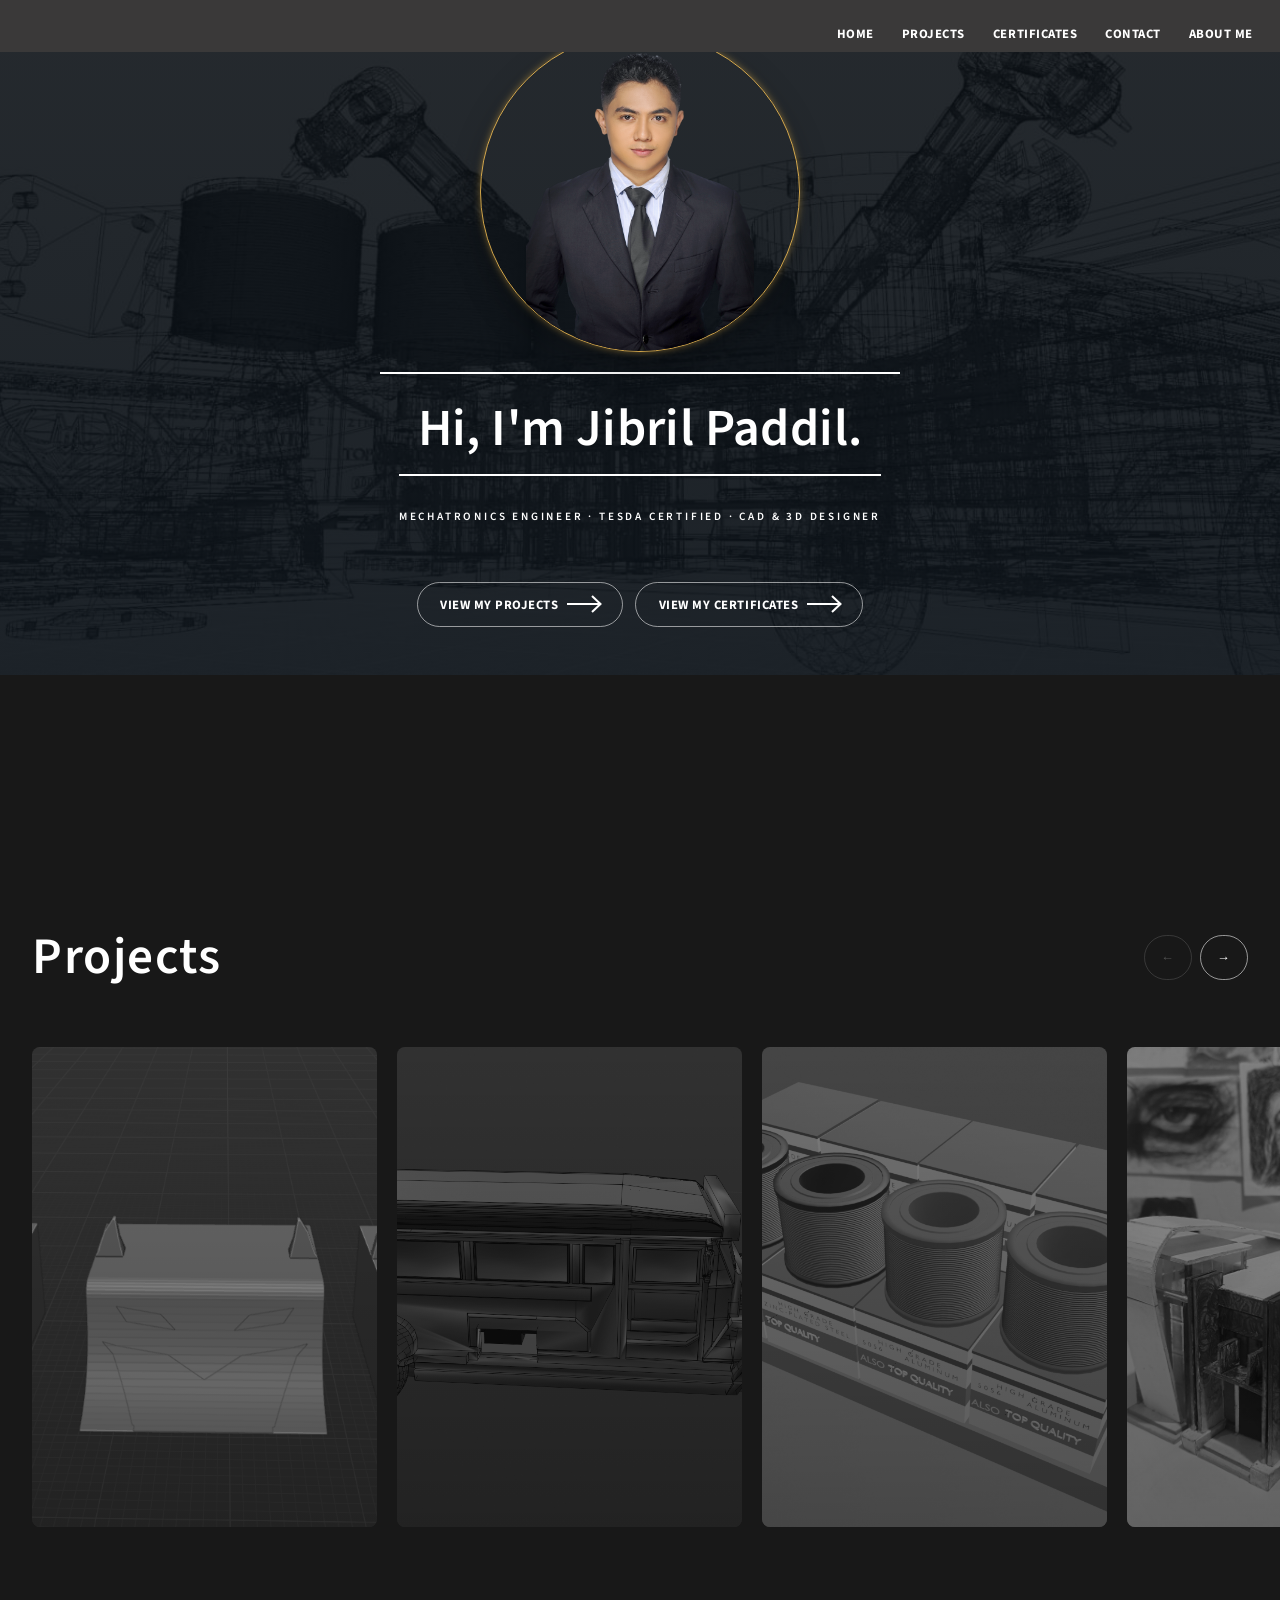
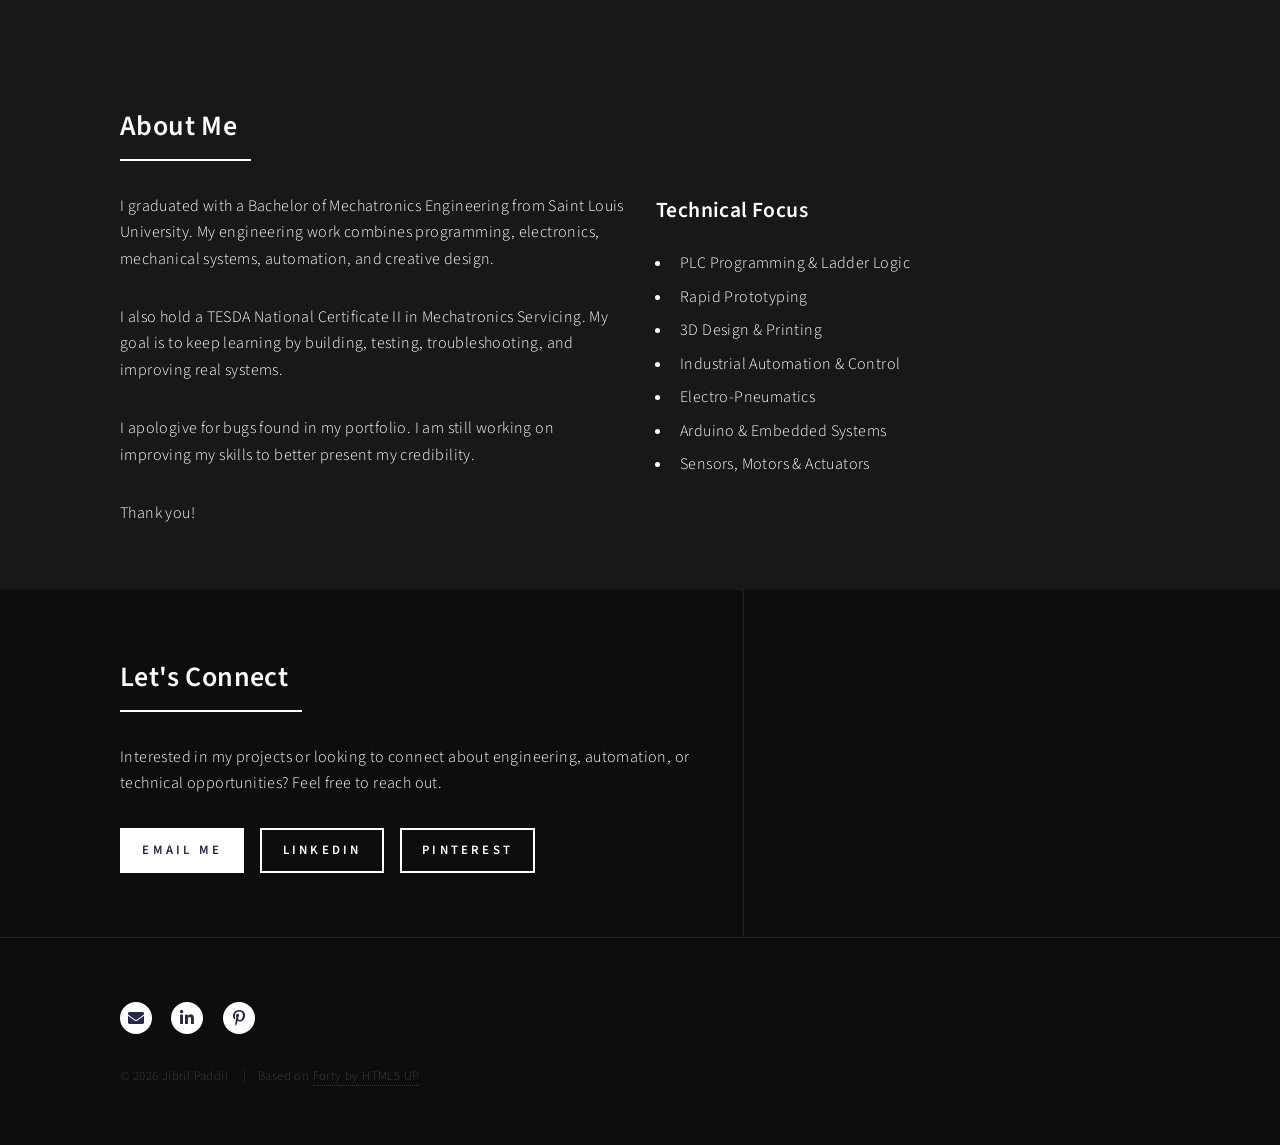
==== commit 30e3c5f1: "fixed background color" ====
--- a/index.html
+++ b/index.html
@@ -9,6 +9,37 @@
     <noscript><link rel="stylesheet" href="html5up-forty/assets/css/noscript.css" /></noscript>
 
     <style>
+        #header {
+            background: #3a38387e !important;
+        }
+        #header.alt{
+            background: transparent !important;
+        }
+        #header.reveal {
+            background: #3a3939 !important; /* solid black when you scroll */
+        }
+
+        /* Nav links */
+        .portfolio-nav a {
+            color: #fff !important;
+            border-color: rgba(255, 255, 255, 0.55) !important;
+        }
+
+        .portfolio-nav a:hover {
+            background: rgba(255, 255, 255, 0.15) !important;
+            border-color: #fff !important;
+            color: #fff !important;
+        }
+    /* Make the Projects section background pure black */
+        #projects, #projects.tiles,
+        #main {
+             background: #181818 !important;
+        }
+
+     /* Optional: make the whole page body black too for consistency */
+        body {
+             background: #0e0d0d !important;
+         }
         /* Portfolio-specific additions while keeping the Forty template */
         #banner {
             min-height: 100vh;
@@ -16,11 +47,14 @@
             display: flex;
             align-items: center;
             justify-content: center;
-            padding: 5.5rem 2rem 2rem;
+            padding: 5.5rem 2rem 6rem;
             box-sizing: border-box;
             position: relative;
             isolation: isolate;
-            background: #101820 url("html5up-forty/images/front-photo-background.jpg") center / cover no-repeat;
+            background:
+                linear-gradient( rgba(16, 24, 32, 0.55), rgba(16, 24, 32, 0.75) ),
+             #101820 url("html5up-forty/images/front-photo-background.jpg") center / cover no-repeat;
+             z-index: 2;
         }
 
         #banner::before {
@@ -28,9 +62,26 @@
             position: absolute;
             inset: 0;
             z-index: -1;
-            background: rgba(8, 14, 20, .02);
-        }
-
+            background: rgba(50, 50, 51,);
+            pointer-events: none;
+        }
+        #banner:after {
+            opacity: 0 !important;
+            background: none !important;
+        }
+
+        #main,
+        #projects,
+        #projects.tiles {
+            background: #181818 !important;
+            position: relative;
+            z-index: 1;
+        }
+        .hero-actions {
+            position: relative;
+            z-index: 5;
+            margin-bottom: 1.5rem;
+        }
         #banner .inner {
             width: 100%;
             max-width: 1100px;
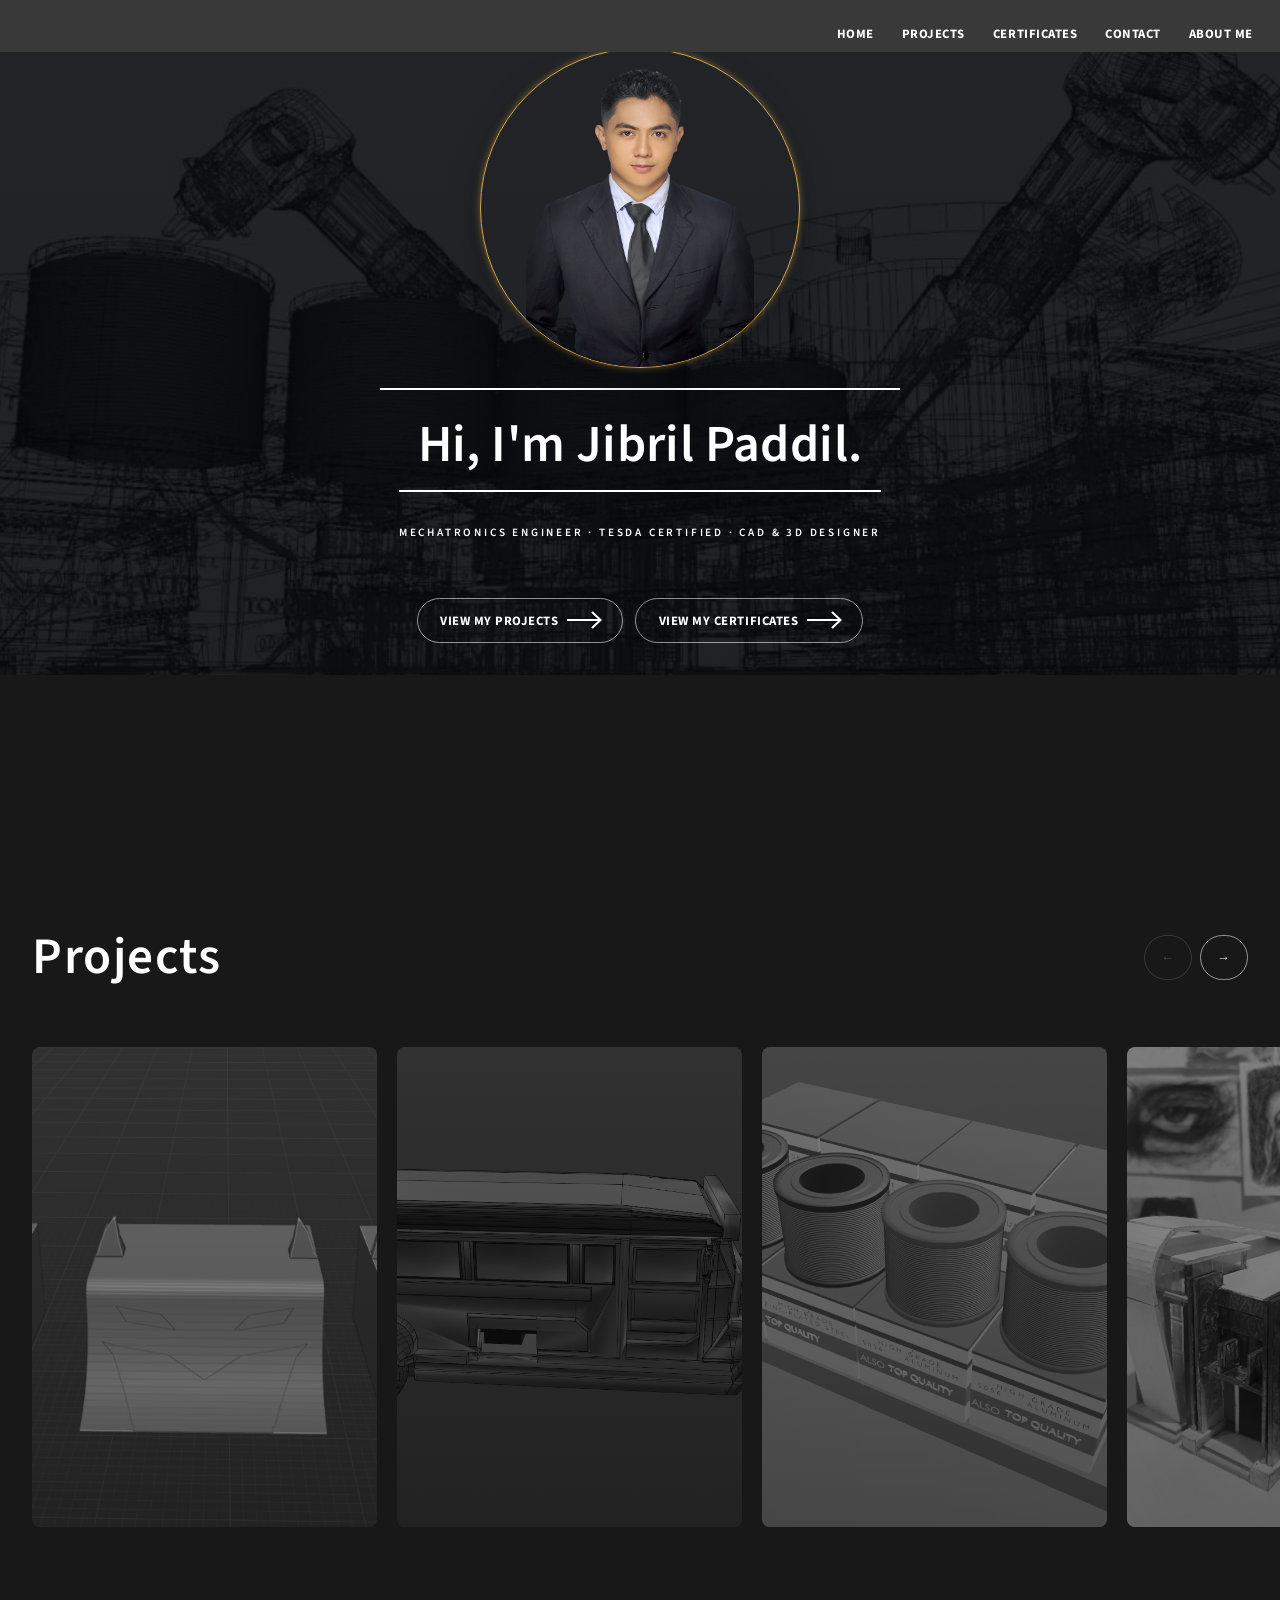
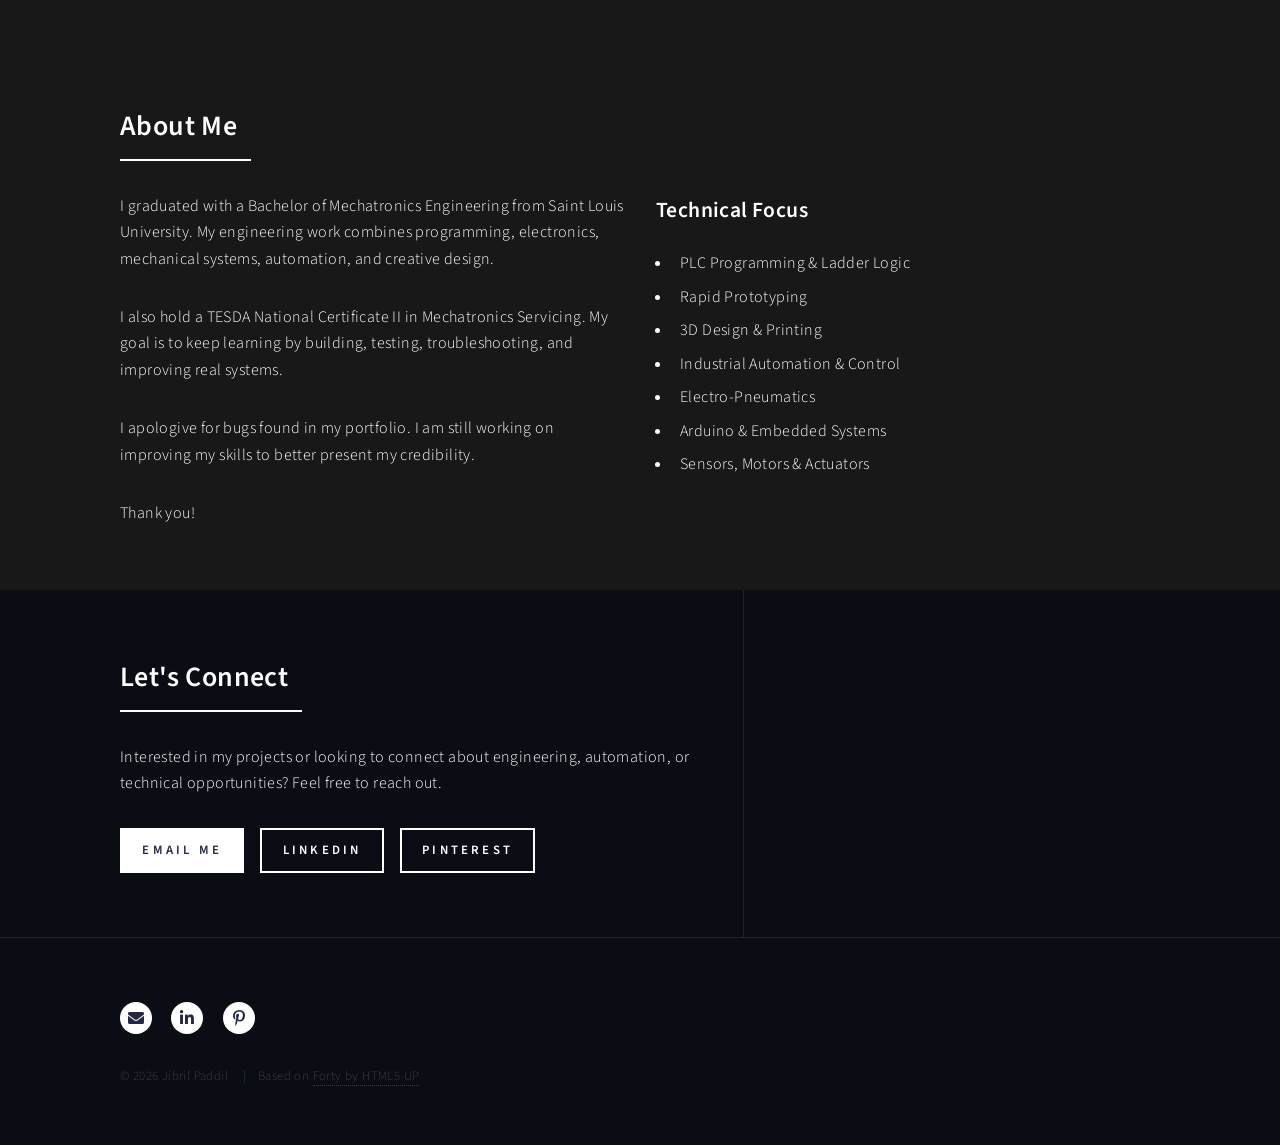
==== commit 2d14d03a: "edited some of the homepage" ====
--- a/index.html
+++ b/index.html
@@ -9,6 +9,15 @@
     <noscript><link rel="stylesheet" href="html5up-forty/assets/css/noscript.css" /></noscript>
 
     <style>
+        body, #wrapper{
+    background:
+        linear-gradient(
+            rgba(10, 14, 20, 0.55),
+            rgba(10, 14, 20, 0.75)
+        ),
+        #0a0e14 url("html5up-forty/images/front-photo-background.jpg") center top / cover no-repeat fixed;
+    background-color: #0a0e14;
+        }
         #header {
             background: #3a38387e !important;
         }
@@ -33,7 +42,9 @@
     /* Make the Projects section background pure black */
         #projects, #projects.tiles,
         #main {
-             background: #181818 !important;
+             background: rgba(0, 0, 0, 0.85) !important;
+             position: relative;
+             z-index: 1;
         }
 
      /* Optional: make the whole page body black too for consistency */
@@ -47,24 +58,18 @@
             display: flex;
             align-items: center;
             justify-content: center;
-            padding: 5.5rem 2rem 6rem;
+            padding: 6rem 2rem 4rem;
             box-sizing: border-box;
             position: relative;
             isolation: isolate;
-            background:
-                linear-gradient( rgba(16, 24, 32, 0.55), rgba(16, 24, 32, 0.75) ),
-             #101820 url("html5up-forty/images/front-photo-background.jpg") center / cover no-repeat;
-             z-index: 2;
-        }
-
-        #banner::before {
-            content: "";
-            position: absolute;
-            inset: 0;
-            z-index: -1;
-            background: rgba(50, 50, 51,);
-            pointer-events: none;
-        }
+            overflow: hidden;
+            z-index: 2;
+            background-attachment: scroll;
+            background: transparent !important;
+             
+        }
+
+        #banner::before,
         #banner:after {
             opacity: 0 !important;
             background: none !important;
@@ -74,20 +79,20 @@
         #projects,
         #projects.tiles {
             background: #181818 !important;
+            margin-top:0;
             position: relative;
             z-index: 1;
         }
         .hero-actions {
             position: relative;
             z-index: 5;
-            margin-bottom: 1.5rem;
+            margin-top: 1.25rem;
+            margin-bottom: 0;
         }
         #banner .inner {
-            width: 100%;
-            max-width: 1100px;
+            transform: none !important;
+            margin: 0 auto;
             text-align: center;
-            margin: 0 auto;
-            transform: translateY(1rem);
         }
 
         .profile-wrap {
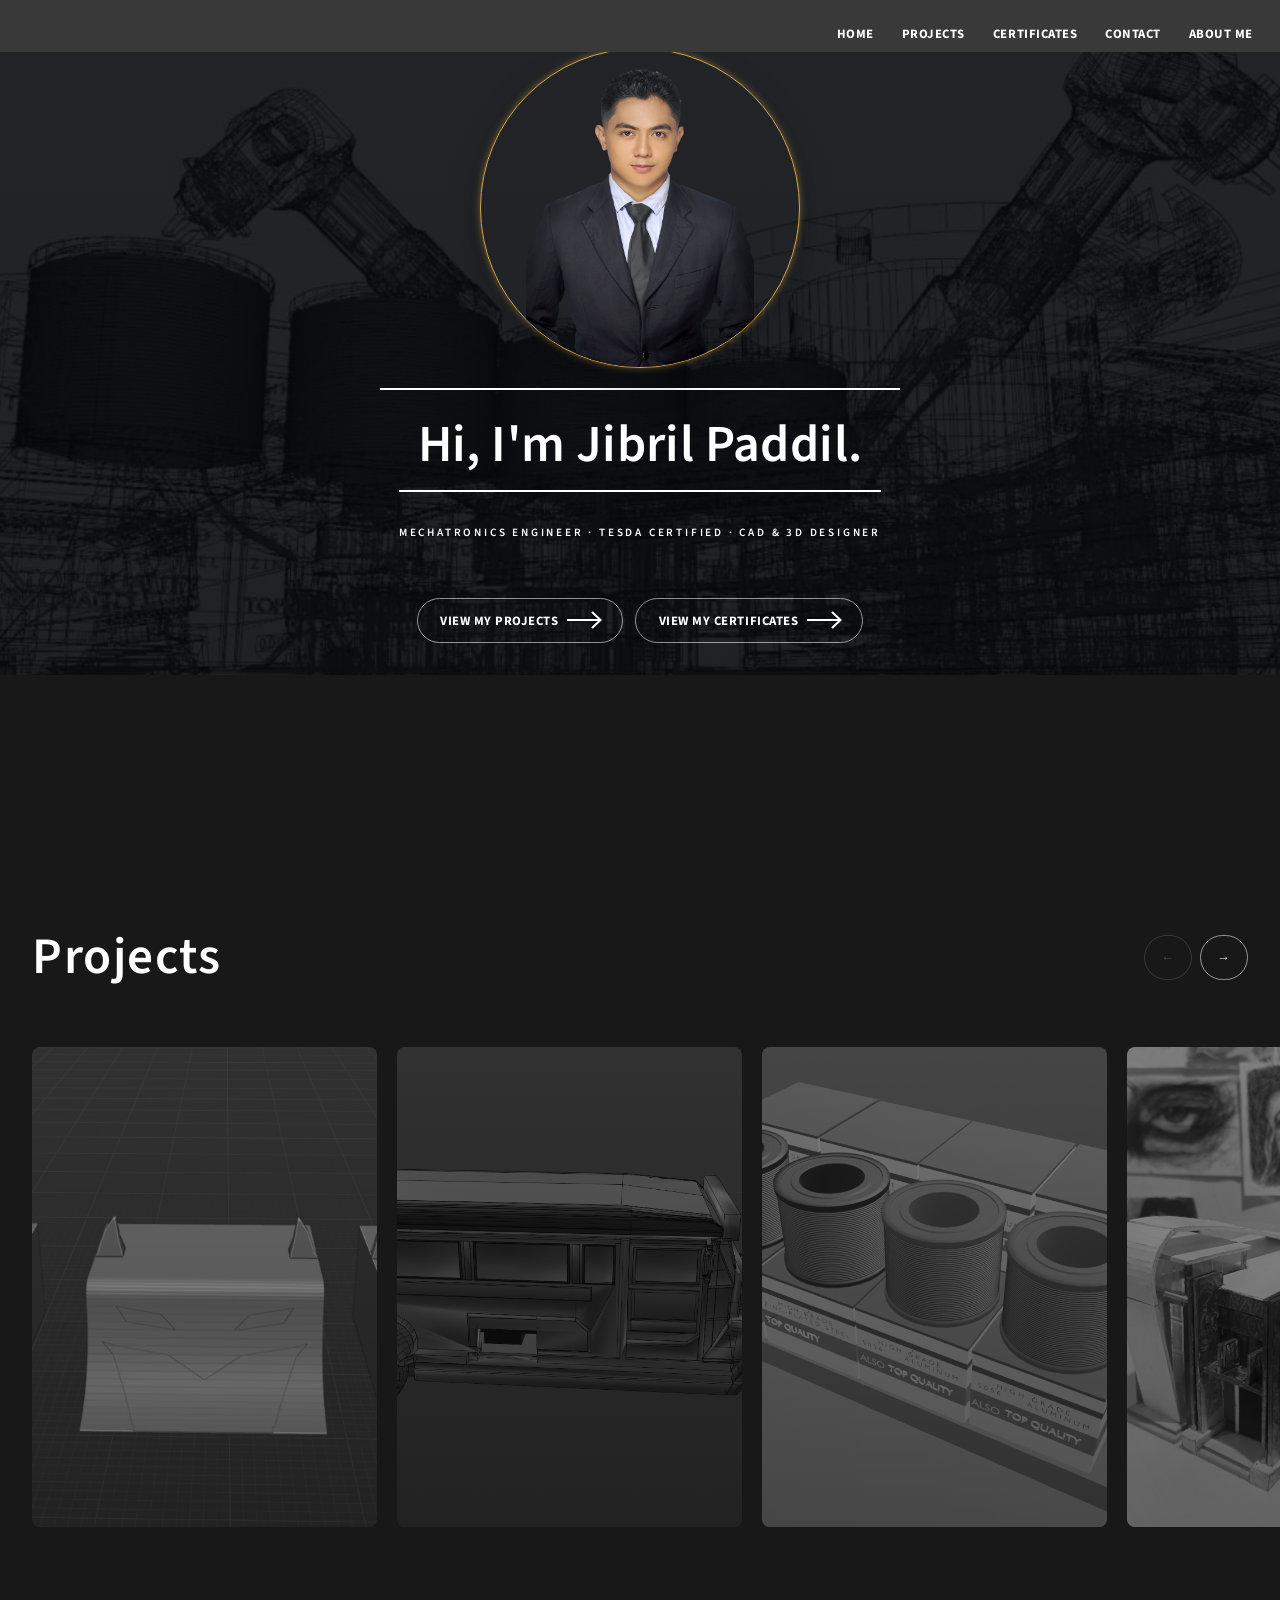
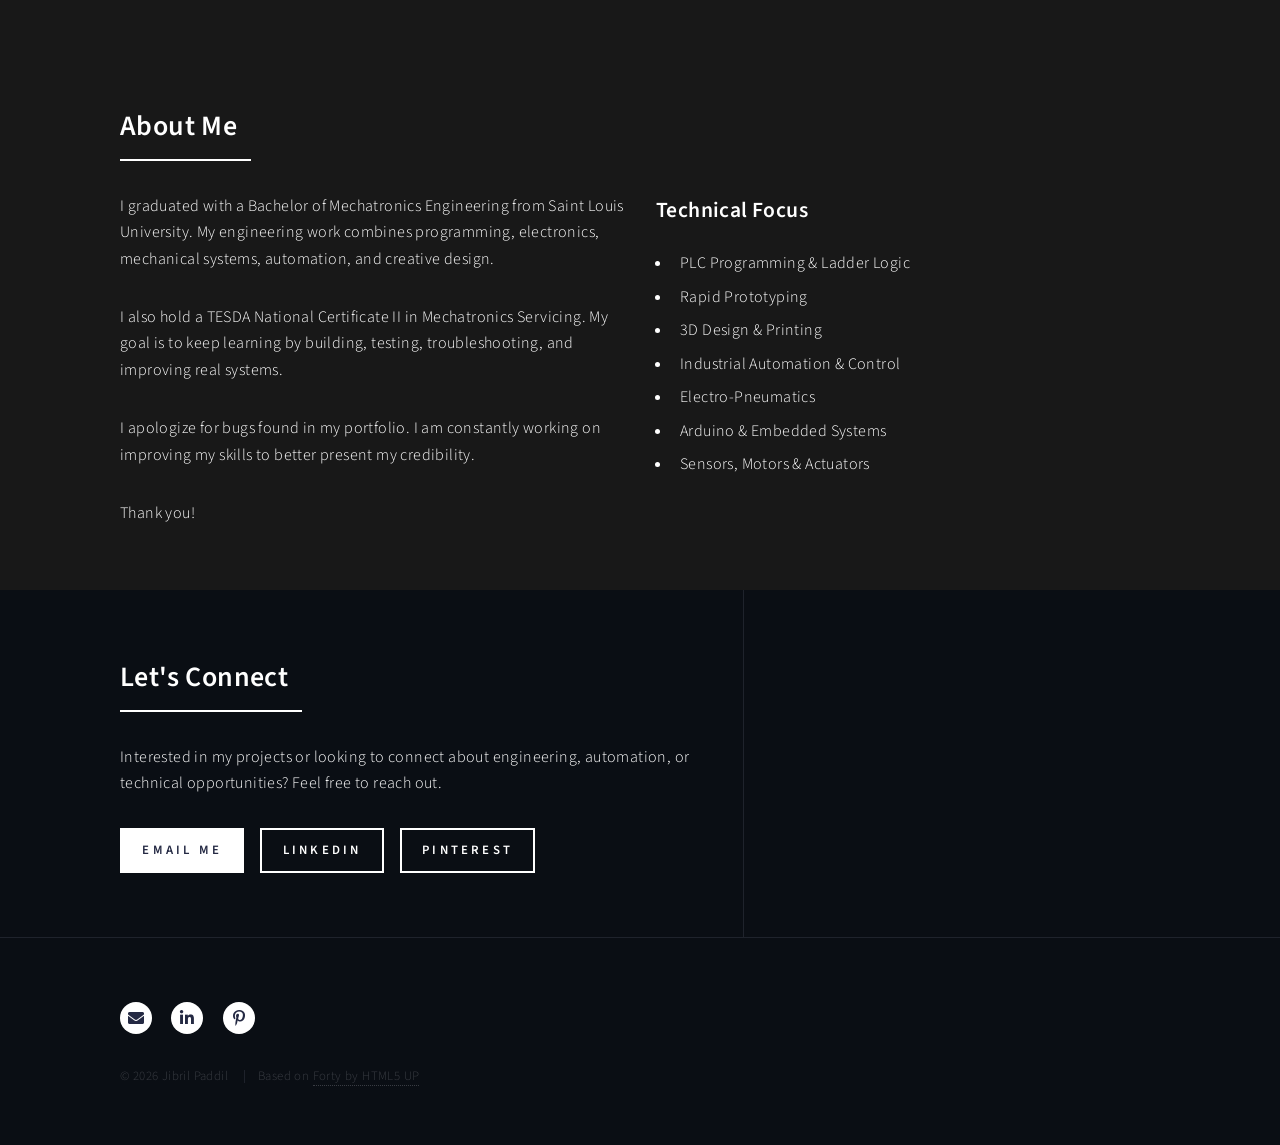
==== commit bb501455: "fixed index typo" ====
--- a/index.html
+++ b/index.html
@@ -825,7 +825,7 @@
                             and improving real systems.
                         </p>
                          <p>
-                           I apologive for bugs found in my portfolio. I am still working on improving my skills to better present my credibility.
+                           I apologize for bugs found in my portfolio. I am constantly working on improving my skills to better present my credibility.
                         </p>
                         <p>
                            Thank you!
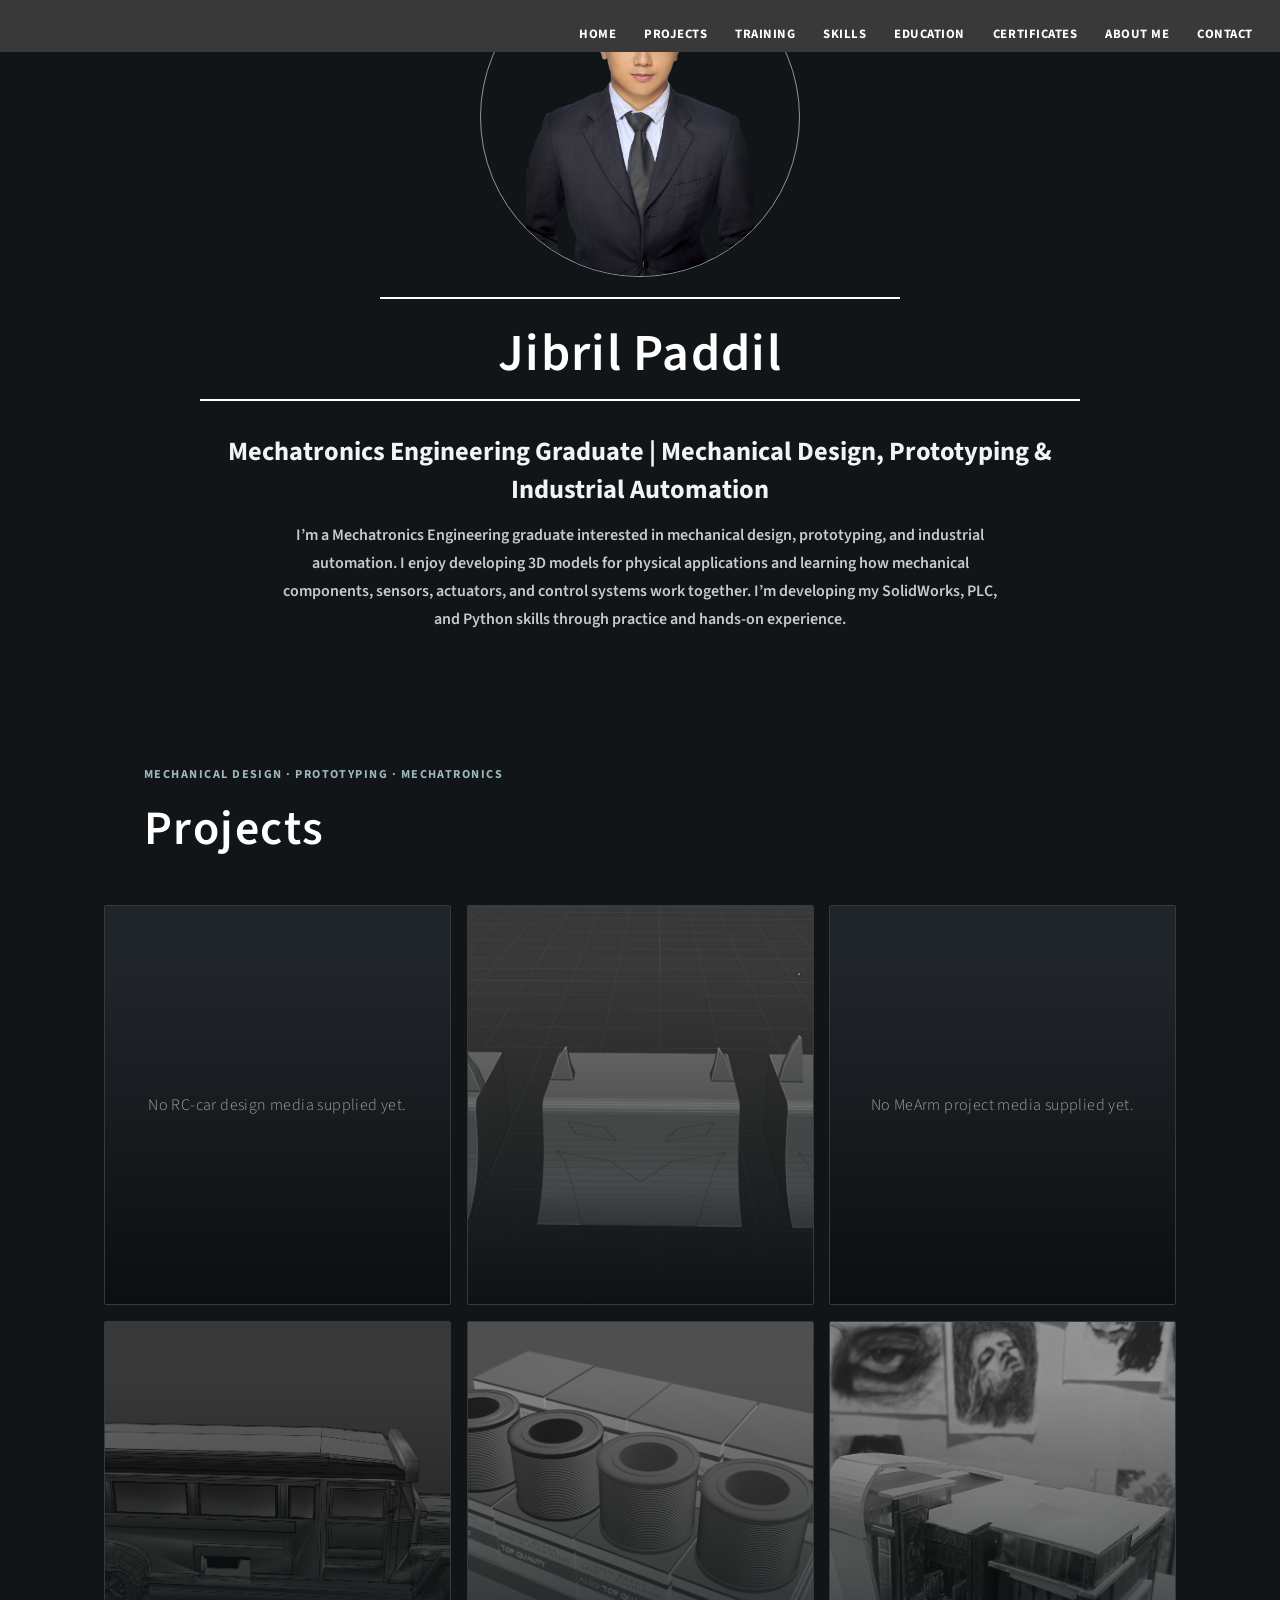
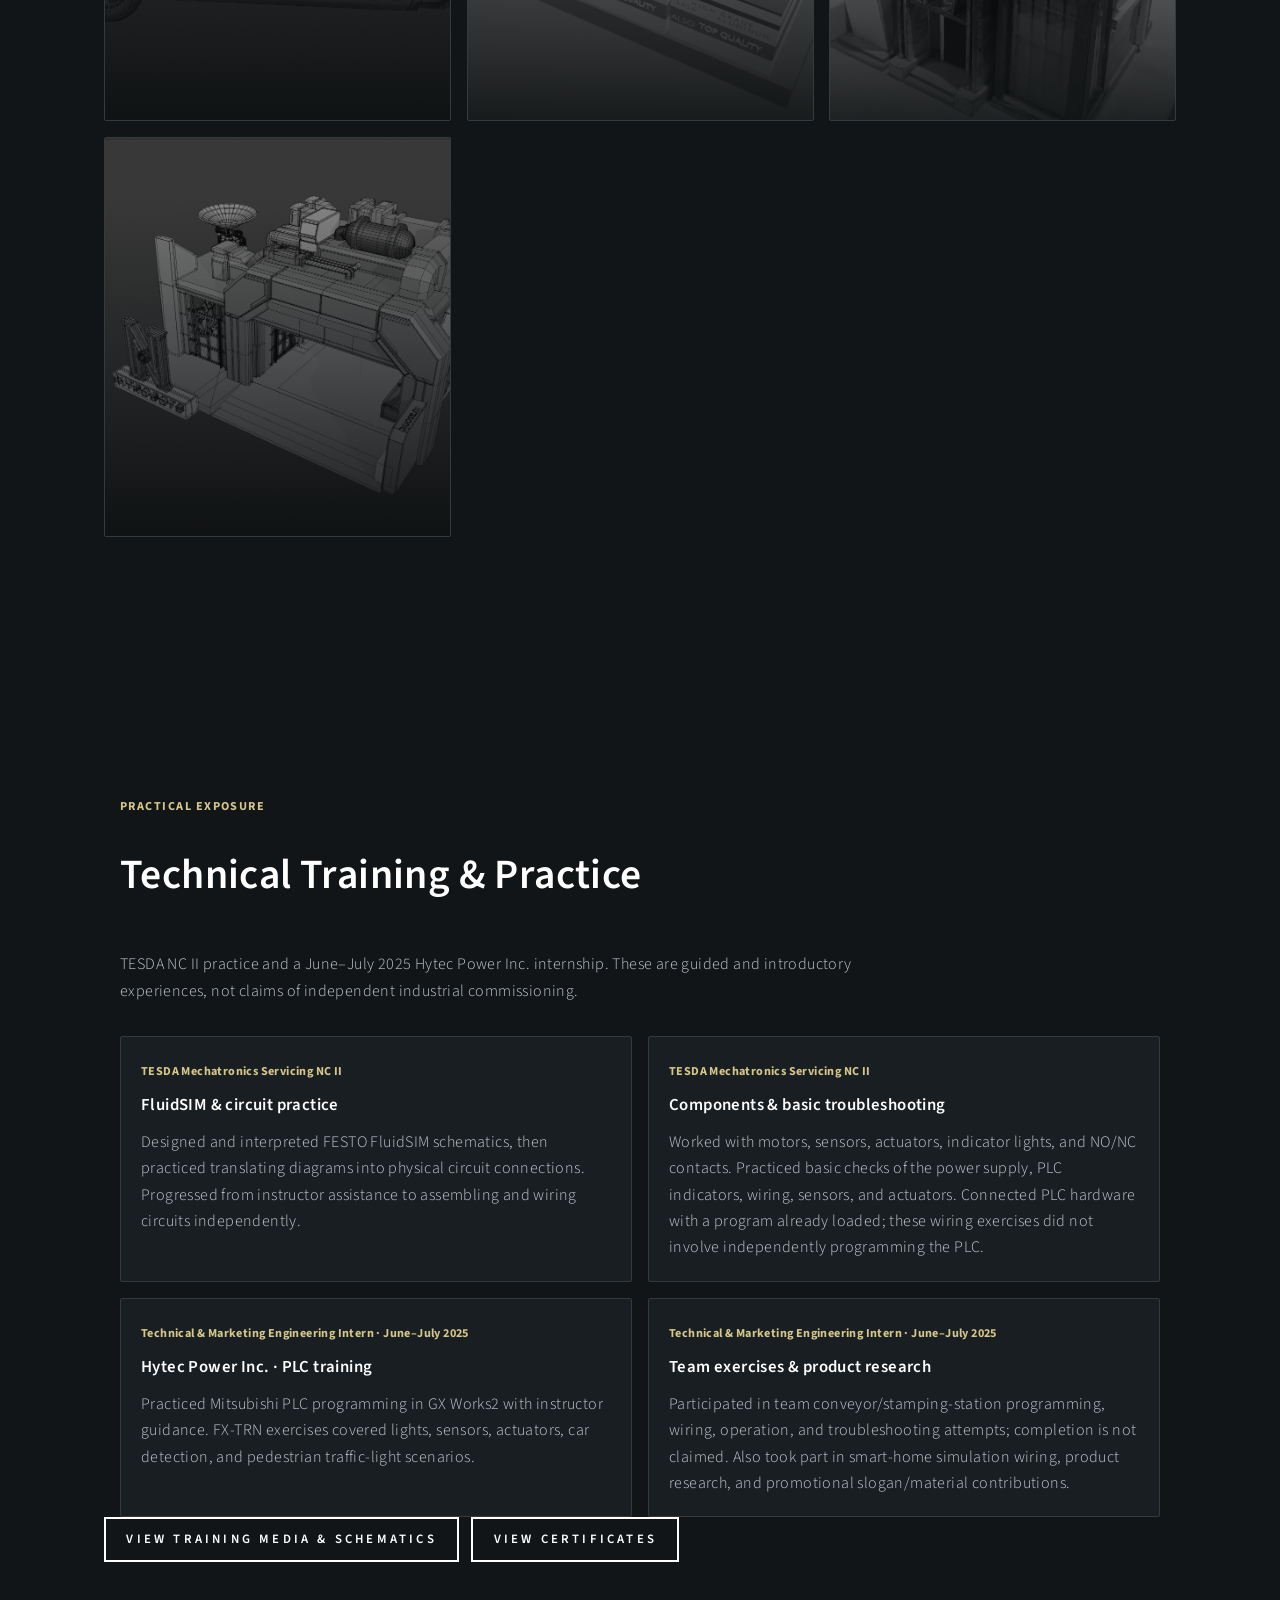
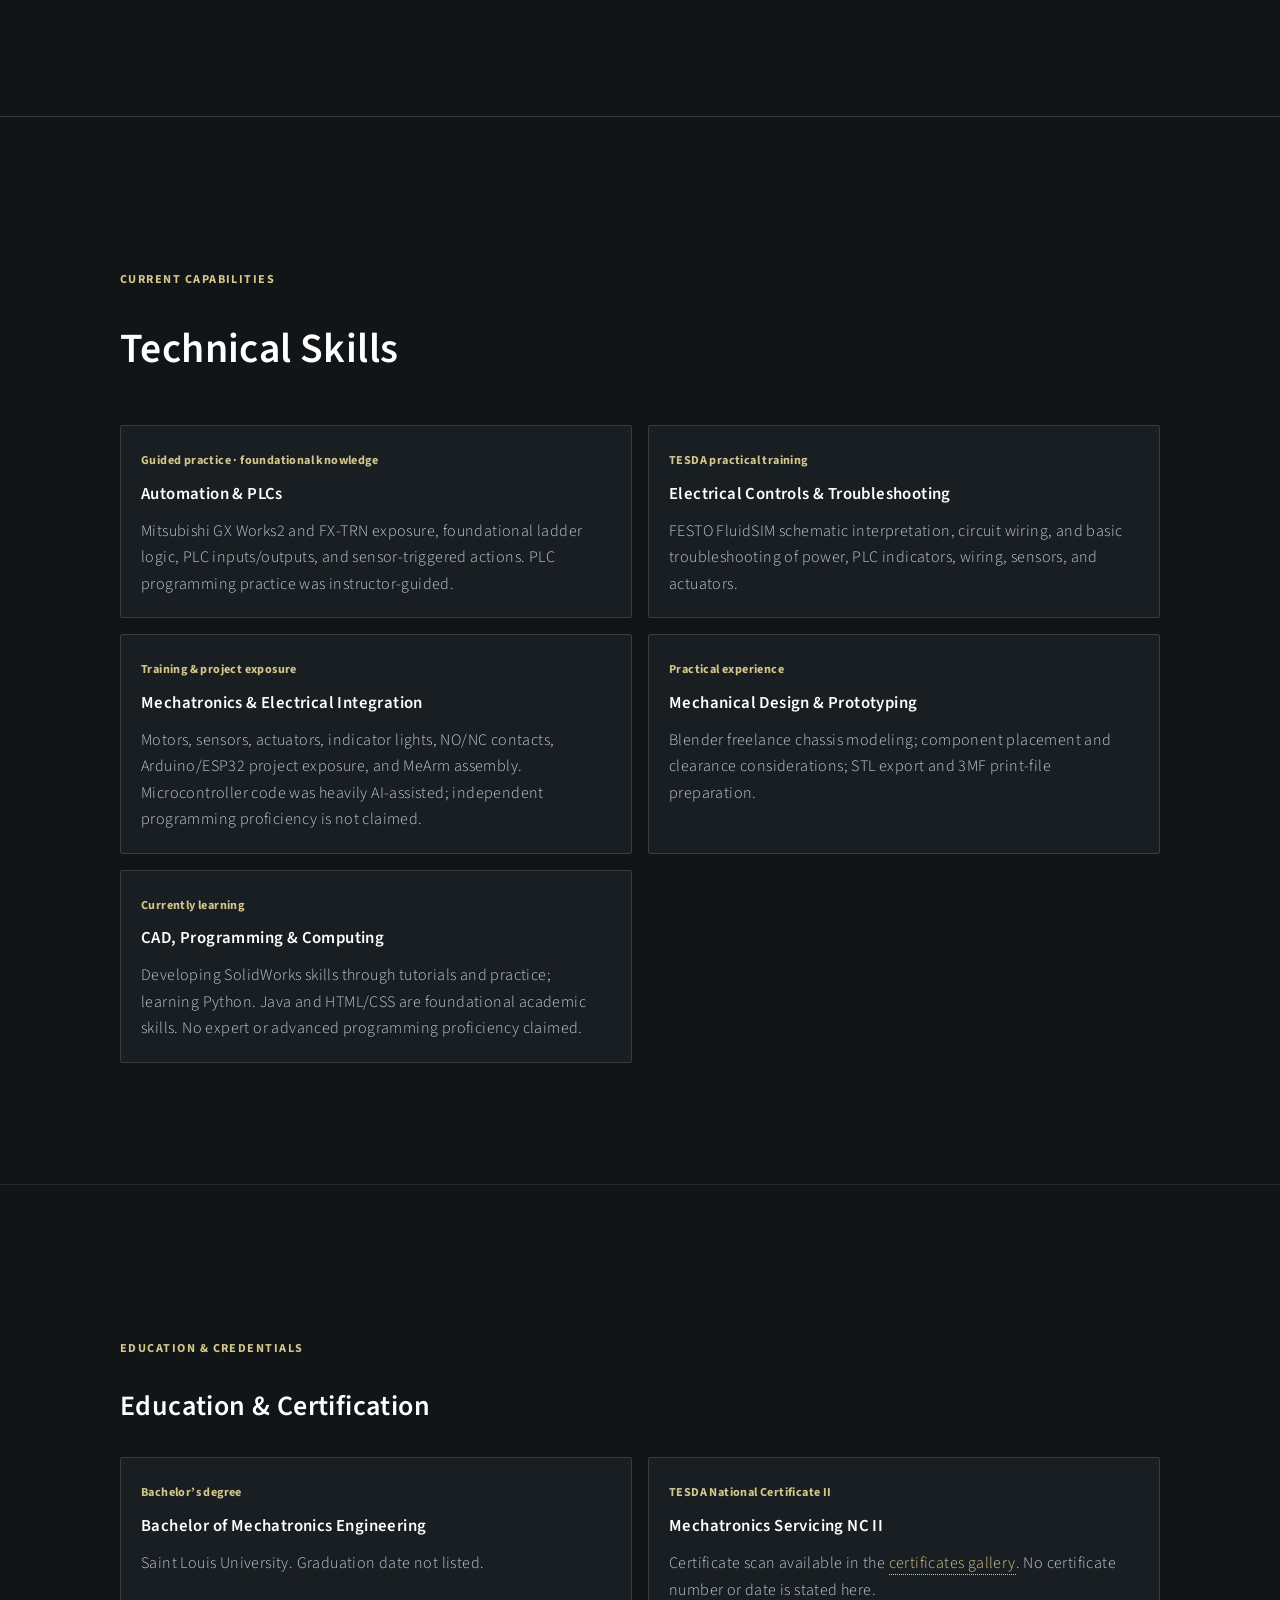
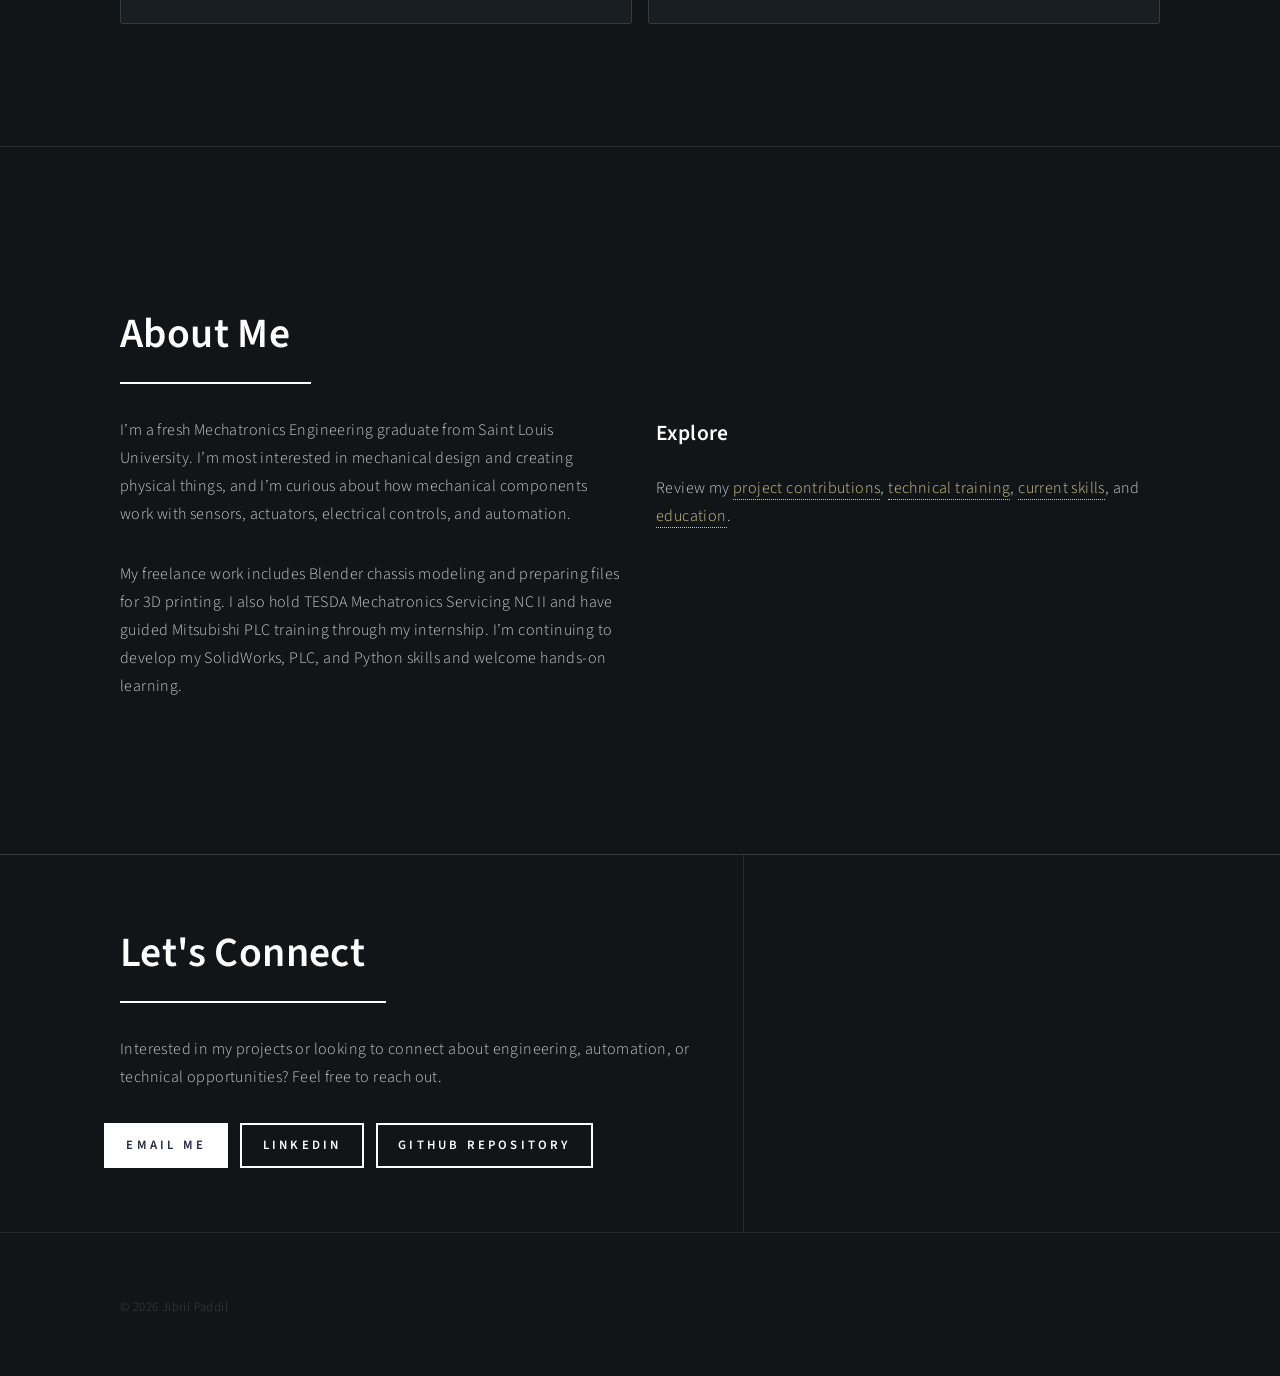
==== commit 74892afb: "Update portfolio with verified project and training details Co-authored-by: Copilot <223556219+Copil" ====
--- a/index.html
+++ b/index.html
@@ -1,31 +1,38 @@
 <!DOCTYPE HTML>
 <html lang="en">
+
 <head>
     <title>Jibril Paddil | Mechatronics Engineering Portfolio</title>
     <meta charset="utf-8" />
-    <meta name="viewport" content="width=device-width, initial-scale=1, user-scalable=no" />
-    <meta name="description" content="Jibril Paddil's Mechatronics Engineering portfolio featuring PLCs, automation, robotics, electro-pneumatics, Arduino, CAD, and 3D design." />
+    <meta name="viewport" content="width=device-width, initial-scale=1" />
+    <meta name="description"
+        content="Portfolio of Jibril Paddil, a Mechatronics Engineering graduate with hands-on training in automation, embedded systems, CAD, and technical projects." />
     <link rel="stylesheet" href="html5up-forty/assets/css/main.css" />
-    <noscript><link rel="stylesheet" href="html5up-forty/assets/css/noscript.css" /></noscript>
+    <noscript>
+        <link rel="stylesheet" href="html5up-forty/assets/css/noscript.css" />
+    </noscript>
 
     <style>
-        body, #wrapper{
-    background:
-        linear-gradient(
-            rgba(10, 14, 20, 0.55),
-            rgba(10, 14, 20, 0.75)
-        ),
-        #0a0e14 url("html5up-forty/images/front-photo-background.jpg") center top / cover no-repeat fixed;
-    background-color: #0a0e14;
-        }
+        body,
+        #wrapper {
+            background:
+                linear-gradient(rgba(10, 14, 20, 0.55),
+                    rgba(10, 14, 20, 0.75)),
+                #0a0e14 url("html5up-forty/images/front-photo-background.jpg") center top / cover no-repeat fixed;
+            background-color: #0a0e14;
+        }
+
         #header {
             background: #3a38387e !important;
         }
-        #header.alt{
+
+        #header.alt {
             background: transparent !important;
         }
+
         #header.reveal {
-            background: #3a3939 !important; /* solid black when you scroll */
+            background: #3a3939 !important;
+            /* solid black when you scroll */
         }
 
         /* Nav links */
@@ -39,18 +46,21 @@
             border-color: #fff !important;
             color: #fff !important;
         }
-    /* Make the Projects section background pure black */
-        #projects, #projects.tiles,
+
+        /* Make the Projects section background pure black */
+        #projects,
+        #projects.tiles,
         #main {
-             background: rgba(0, 0, 0, 0.85) !important;
-             position: relative;
-             z-index: 1;
-        }
-
-     /* Optional: make the whole page body black too for consistency */
+            background: rgba(0, 0, 0, 0.85) !important;
+            position: relative;
+            z-index: 1;
+        }
+
+        /* Optional: make the whole page body black too for consistency */
         body {
-             background: #0e0d0d !important;
-         }
+            background: #0e0d0d !important;
+        }
+
         /* Portfolio-specific additions while keeping the Forty template */
         #banner {
             min-height: 100vh;
@@ -66,7 +76,7 @@
             z-index: 2;
             background-attachment: scroll;
             background: transparent !important;
-             
+
         }
 
         #banner::before,
@@ -79,16 +89,18 @@
         #projects,
         #projects.tiles {
             background: #181818 !important;
-            margin-top:0;
+            margin-top: 0;
             position: relative;
             z-index: 1;
         }
+
         .hero-actions {
             position: relative;
             z-index: 5;
             margin-top: 1.25rem;
             margin-bottom: 0;
         }
+
         #banner .inner {
             transform: none !important;
             margin: 0 auto;
@@ -123,12 +135,12 @@
             padding: 0;
 
             box-shadow: 0 0 7px rgba(244, 190, 82, .42),
-                        0 .8rem 2rem rgba(0,0,0,.28);
+                0 .8rem 2rem rgba(0, 0, 0, .28);
             background: transparent;
 
             animation: photo-in 1s ease both;
         }
-        
+
 
         .intro-text h1 {
             margin-bottom: .6rem;
@@ -139,7 +151,7 @@
             animation: rise-in .9s .2s ease both;
         }
 
-                .intro-text p {
+        .intro-text p {
             margin-bottom: 0;
             max-width: 760px;
         }
@@ -236,7 +248,7 @@
             font-weight: 700;
             letter-spacing: .04em;
             transition: background-color .25s ease, border-color .25s ease,
-                        box-shadow .25s ease, transform .25s ease;
+                box-shadow .25s ease, transform .25s ease;
         }
 
         .portfolio-nav a {
@@ -339,9 +351,9 @@
             background: #181818 center / cover no-repeat;
             transform: scale(1);
             transform-origin: center center;
-            transition: transform .65s cubic-bezier(.2,.8,.2,1),
-                        box-shadow .65s ease,
-                        filter .5s ease;
+            transition: transform .65s cubic-bezier(.2, .8, .2, 1),
+                box-shadow .65s ease,
+                filter .5s ease;
             will-change: transform;
             z-index: 1;
         }
@@ -370,8 +382,8 @@
             z-index: 2;
             pointer-events: none;
             background: linear-gradient(to bottom,
-                rgba(0,0,0,.16),
-                rgba(0,0,0,.50));
+                    rgba(0, 0, 0, .16),
+                    rgba(0, 0, 0, .50));
             opacity: .78;
             transition: opacity .85s ease, background .85s ease;
         }
@@ -390,6 +402,19 @@
             transition: opacity 1.2s ease-in-out;
         }
 
+        #projects.tiles article .project-preview-empty {
+            position: absolute;
+            inset: 0;
+            z-index: 1;
+            display: grid;
+            place-items: center;
+            padding: 2rem;
+            color: #f1f3f4;
+            background: #20252a;
+            text-align: center;
+            line-height: 1.5;
+        }
+
         #projects.tiles article .project-preview img.active,
         #projects.tiles article .project-preview video.active {
             opacity: 1;
@@ -406,7 +431,7 @@
             object-fit: cover;
             object-position: center;
             opacity: 0;
-            transition: opacity .3s ease, transform .55s cubic-bezier(.2,.8,.2,1);
+            transition: opacity .3s ease, transform .55s cubic-bezier(.2, .8, .2, 1);
             pointer-events: none;
         }
 
@@ -445,10 +470,10 @@
             justify-content: flex-end;
             gap: .45rem;
             overflow: visible;
-            background: linear-gradient(to top, rgba(7,7,7,.97), rgba(7,7,7,.74), transparent);
+            background: linear-gradient(to top, rgba(7, 7, 7, .97), rgba(7, 7, 7, .74), transparent);
             transform: translateY(105%);
             opacity: 0;
-            transition: transform .45s cubic-bezier(.2,.8,.2,1), opacity .3s ease;
+            transition: transform .45s cubic-bezier(.2, .8, .2, 1), opacity .3s ease;
             pointer-events: auto;
         }
 
@@ -474,7 +499,9 @@
             overflow: visible;
         }
 
-        #projects.tiles article header.major a { color: #fff; }
+        #projects.tiles article header.major a {
+            color: #fff;
+        }
 
         #projects.tiles article.has-long-content header.major {
             height: 68%;
@@ -486,7 +513,7 @@
         #projects.tiles article.is-hovered {
             transform: scale(1.16);
             z-index: 50;
-            box-shadow: 0 1.5rem 3rem rgba(0,0,0,.48);
+            box-shadow: 0 1.5rem 3rem rgba(0, 0, 0, .48);
         }
 
         #projects.tiles article:hover .cover-photo,
@@ -511,8 +538,8 @@
         #projects.tiles article.is-hovered .project-preview::after {
             opacity: 1;
             background: linear-gradient(to bottom,
-                rgba(0,0,0,.68),
-                rgba(0,0,0,.92));
+                    rgba(0, 0, 0, .68),
+                    rgba(0, 0, 0, .92));
         }
 
         /* Do NOT force .image to position:relative – that collapses the empty link */
@@ -523,7 +550,9 @@
 
         /* Stop the row while the user is interacting with a card. */
         @media screen and (max-width: 980px) {
-            #projects.tiles .projects-track { padding: 1.5rem; }
+            #projects.tiles .projects-track {
+                padding: 1.5rem;
+            }
         }
 
         @media screen and (max-width: 736px) {
@@ -550,6 +579,7 @@
         }
 
         @media (prefers-reduced-motion: reduce) {
+
             #projects.tiles article,
             #projects.tiles article .image,
             #projects.tiles article .image img,
@@ -591,6 +621,7 @@
         }
 
         @media (prefers-reduced-motion: reduce) {
+
             #projects.tiles article,
             #projects.tiles article .image,
             #projects.tiles article .image img,
@@ -601,21 +632,43 @@
         }
 
         @keyframes photo-in {
-            from { opacity: 0; transform: scale(.82); }
-            to { opacity: 1; transform: scale(1); }
+            from {
+                opacity: 0;
+                transform: scale(.82);
+            }
+
+            to {
+                opacity: 1;
+                transform: scale(1);
+            }
         }
 
         @keyframes rise-in {
-            from { opacity: 0; transform: translateY(34px); }
-            to { opacity: 1; transform: translateY(0); }
+            from {
+                opacity: 0;
+                transform: translateY(34px);
+            }
+
+            to {
+                opacity: 1;
+                transform: translateY(0);
+            }
         }
 
         @keyframes slide-in {
-            from { opacity: 0; transform: translateX(-42px); }
-            to { opacity: 1; transform: translateX(0); }
+            from {
+                opacity: 0;
+                transform: translateX(-42px);
+            }
+
+            to {
+                opacity: 1;
+                transform: translateX(0);
+            }
         }
 
         @media (prefers-reduced-motion: reduce) {
+
             .profile-photo,
             .intro-text,
             #banner .actions {
@@ -627,6 +680,73 @@
             display: grid;
             grid-template-columns: 1fr 1fr;
             gap: 2rem;
+        }
+
+        .portfolio-section {
+            padding: clamp(3rem, 7vw, 6rem) clamp(1.25rem, 5vw, 4rem);
+            scroll-margin-top: 5rem;
+        }
+
+        .portfolio-section>.inner {
+            width: min(100%, 1120px);
+            margin: 0 auto;
+        }
+
+        .section-lede {
+            max-width: 760px;
+            color: #c4cbd1;
+        }
+
+        .section-kicker,
+        .item-kicker {
+            color: #9bb6bd;
+            font-size: .76rem;
+            font-weight: 700;
+            letter-spacing: .12em;
+            text-transform: uppercase;
+        }
+
+        .skills-grid,
+        .training-facts,
+        .case-study-grid {
+            display: grid;
+            grid-template-columns: repeat(2, minmax(0, 1fr));
+            gap: 1rem;
+        }
+
+        .skills-grid article,
+        .training-facts article,
+        .case-study-grid article {
+            padding: 1.25rem;
+            border: 1px solid #343b40;
+            background: #191e22;
+        }
+
+        .skills-grid h3,
+        .training-facts h3,
+        .case-study-grid h3 {
+            margin: 0 0 .6rem;
+            font-size: 1.05rem;
+        }
+
+        .skills-grid p,
+        .training-facts p,
+        .case-study-grid p {
+            margin: 0;
+            color: #c4cbd1;
+        }
+
+        .skill-level {
+            display: inline-block;
+            margin-bottom: .6rem;
+            color: #d5c68a;
+            font-size: .76rem;
+            font-weight: 700;
+        }
+
+        .portfolio-section .text-link {
+            color: #d5c68a;
+            border-bottom: 1px dotted currentColor;
         }
 
         .skill-list {
@@ -656,6 +776,7 @@
                 object-fit: contain;
                 object-position: center;
             }
+
             .profile-divider {
                 width: 85%;
                 z-index: 2;
@@ -684,521 +805,616 @@
             .about-grid {
                 grid-template-columns: 1fr;
             }
+
+            .portfolio-nav {
+                gap: .25rem;
+                justify-content: flex-start;
+                overflow-x: auto;
+                scrollbar-width: thin;
+            }
+
+            .portfolio-nav a {
+                flex: 0 0 auto;
+                padding: 0 .7rem;
+                font-size: .68rem;
+            }
+
+            .skills-grid,
+            .training-facts,
+            .case-study-grid {
+                grid-template-columns: 1fr;
+            }
         }
     </style>
+    <link rel="stylesheet" href="portfolio.css" />
 </head>
 
 <body class="is-preload">
 
-<div id="wrapper">
-
-    <!-- Navigation -->
-    <header id="header" class="alt">
-        <nav class="portfolio-nav" aria-label="Main navigation">
-            <a href="#banner">Home</a>
-            <a href="#projects">Projects</a>
-            <a href="certificates.html">Certificates</a>
-            <a href="#contact">Contact</a>
-            <a href="#about">About Me</a>
-        </nav>
-    </header>
-
-    <!-- Hero -->
-    <section id="banner" class="major">
-        <div class="inner">
-            <div class="profile-wrap">
-                <!-- Put your photo at images/jibril.jpg -->
-                <img class="profile-photo"
-                     src="html5up-forty/images/profile-photo.png"
-                     alt="Jibril Paddil">
-                <div class="profile-divider"></div>
-
-                <div class="intro-text">
-                    <header class="major">
-                        <h1>Hi, I'm Jibril Paddil.</h1>
-                    </header>
-                    <div class="content">
-                        <p>
-                            Mechatronics Engineer · TESDA Certified ·  CAD & 3D Designer
-                        </p>
+    <div id="wrapper">
+
+        <!-- Navigation -->
+        <header id="header" class="alt">
+            <nav class="portfolio-nav" aria-label="Main navigation">
+                <a href="#banner">Home</a>
+                <a href="#projects">Projects</a>
+                <a href="#training">Training</a>
+                <a href="#skills">Skills</a>
+                <a href="#education">Education</a>
+                <a href="certificates.html">Certificates</a>
+                <a href="#about">About Me</a>
+                <a href="#contact">Contact</a>
+            </nav>
+        </header>
+
+        <!-- Hero -->
+        <section id="banner" class="major">
+            <div class="inner">
+                <div class="profile-wrap">
+                    <!-- Existing portrait photo; replace this local image only when you have a preferred alternative. -->
+                    <img class="profile-photo" src="html5up-forty/images/profile-photo.png" alt="Jibril Paddil">
+                    <div class="profile-divider"></div>
+
+                    <div class="intro-text">
+                        <header class="major">
+                            <h1>Jibril Paddil</h1>
+                        </header>
+                        <div class="content">
+                            <p class="hero-headline">
+                                Mechatronics Engineering Graduate | Mechanical Design, Prototyping &amp; Industrial
+                                Automation
+                            </p>
+                            <p class="hero-summary">
+                                I’m a Mechatronics Engineering graduate interested in mechanical design,
+                                prototyping, and industrial automation. I enjoy developing 3D models for
+                                physical applications and learning how mechanical components, sensors,
+                                actuators, and control systems work together. I’m developing my SolidWorks,
+                                PLC, and Python skills through practice and hands-on experience.
+                            </p>
+                        </div>
+                    </div>
+
+                    <div class="hero-actions">
+                        <a href="#projects" class="button next" id="btn-view-projects">View Projects</a>
+                        <a href="#contact" class="button next">Contact Me</a>
+                        <div id="resume-action" aria-live="polite"></div>
                     </div>
                 </div>
 
-                <div class="hero-actions">
-                    <a href="#projects" class="button next" id="btn-view-projects">View My Projects</a>
-                    <a href="certificates.html" class="button next" id="btn-view-certificates">View My Certificates</a>
-                </div>
-            </div>
-
-        </div>
-    </section>
-
-    <!-- Projects -->
-    <div id="main">
-
-        <section id="projects" class="tiles" aria-label="Projects">
-            <div class="projects-heading">
-                <h2>Projects</h2>
-                <div class="projects-controls" aria-label="Project navigation">
-                    <button type="button" class="button" id="projects-prev" aria-label="Previous projects">&#8592;</button>
-                    <button type="button" class="button" id="projects-next" aria-label="Next projects">&#8594;</button>
-                </div>
-            </div>
-            <div class="projects-viewport">
-                <div class="projects-track">
-                <article data-cover="sumubot-cp.png" data-previews="sumubot2.png|sumubot3.png|sumubot4.png|sumubot5.png|sumubot6.png|sumubot7.png|sumubot8.png|sumubot9.png|sumubot10.png|sumubot11.png">
-                    <div class="project-preview" aria-hidden="true"></div>
-                    <img class="cover-photo" src="html5up-forty/images/sumubot-cp.png" alt="" aria-hidden="true">
-                    <a href="html5up-forty/landing.html?project=sumobot" class="image" aria-label="Open DarkKnight-inspired autonomous sumobot project">
-                    </a>
-                    <header class="major">
-                        <h3><a href="html5up-forty/landing.html?project=sumobot" class="link">DarkKnight-Inspired Autonomous Sumobot</a></h3>
-                        <p>Blender · ESP32 · Ultrasonic Sensors · 3D Printing</p>
-                    </header>
-                </article>
-
-                <article data-cover="jeepney-cp.png" data-previews="jeepney2.png|jeepney3.png|jeepney4.png|jeepney5.png|jeepney6.png|jeepney7.png|jeepney8.png|jeepney9.png|jeepney10.png|jeepneyvid.mp4">
-                    <div class="project-preview" aria-hidden="true"></div>
-                    <img class="cover-photo" src="html5up-forty/images/jeepney-cp.png" alt="" aria-hidden="true">
-                    <a href="html5up-forty/landing.html?project=jeepney" class="image" aria-label="Open GPS-based jeepney arrival time prediction system project">
-
-                    </a>
-                    <header class="major">
-                        <h3><a href="html5up-forty/landing.html?project=jeepney" class="link">GPS-Based Jeepney Arrival Time Prediction System</a></h3>
-                        <p>Thesis Project · GPS · Arduino · 3D-Printed Enclosure</p>
-                    </header>
-                </article>
-
-                <article data-cover="rivet-process-cp.png" data-previews="rivet-process2.png|rivet-process3.png|rivet-process4.png|rivet-process5.png|rivet-process6.png|rivet-process7.png|rivet-processvid.mp4">
-                    <div class="project-preview" aria-hidden="true"></div>
-                    <img class="cover-photo" src="html5up-forty/images/rivet-process-cp.png" alt="" aria-hidden="true">
-                    <a href="html5up-forty/landing.html?project=rivet" class="image" aria-label="Open automated rivet manufacturing process project">
-                    </a>
-                    <header class="major">
-                        <h3><a href="html5up-forty/landing.html?project=rivet" class="link">Automated Rivet Manufacturing Process</a></h3>
-                        <p>3D Animation · Raw Material Handling · Manufacturing Process</p>
-                    </header>
-                </article>
-
-                <article data-cover="smart-building-cp.png" data-previews="smart-building.bg.jfif|smart-building2.png|smart-building3.png|smart-building4.png|smart-building5.png|smart-buildingvid.mp4">
-                    <div class="project-preview" aria-hidden="true"></div>
-                    <img class="cover-photo" src="html5up-forty/images/smart-building-cp.png" alt="" aria-hidden="true">
-                    <a href="html5up-forty/landing.html?project=smart-building" class="image" aria-label="Open smart building automation system project">
-                    </a>
-                    <header class="major">
-                        <h3><a href="html5up-forty/landing.html?project=smart-building" class="link">Smart Building Automation System</a></h3>
-                        <p>Group Project · Six Sensors · Monitoring · Automation</p>
-                    </header>
-                </article>
-
-                <article data-cover="smart-house-cp.png" data-previews="smart-house2.png|smart-house3.png|smart-house4.png|smart-house5.png|smart-house6.png|smart-house8.png|smart-house9.jfif|smart-house10.jfif|smart-house11.jfif|smart-house12.jfif|smart-house13.jfif|smart-house16.png|smart-house17.png|smart-house18.png|smart-housevid.mp4|smart-housevid2.mp4|smart-housevid3.mp4|smart-housevid4.mp4">
-                    <div class="project-preview" aria-hidden="true"></div>
-                    <img class="cover-photo" src="html5up-forty/images/smart-house-cp.png" alt="" aria-hidden="true">
-                    <a href="html5up-forty/landing.html?project=smart-house" class="image" aria-label="Open 3D printed smart house project">
-                    </a>
-                    <header class="major">
-                        <h3><a href="html5up-forty/landing.html?project=smart-house" class="link">3D Printed Smart House</a></h3>
-                        <p>Group Project · Blender · 3D Printing · Home Automation</p>
-                    </header>
-                </article>
-                </div>
             </div>
         </section>
 
-        <!-- About -->
-        <section id="about">
-            <div class="inner">
-                <header class="major">
-                    <h2>About Me</h2>
-                </header>
-
-                <div class="about-grid">
+        <!-- Projects -->
+        <main id="main">
+
+            <section id="projects" class="tiles" aria-label="Projects">
+                <div class="projects-heading">
                     <div>
-                        <p>
-                            I graduated with a Bachelor of Mechatronics Engineering from
-                            Saint Louis University. My engineering work combines programming,
-                            electronics, mechanical systems, automation, and creative design.
-                        </p>
-                        <p>
-                            I also hold a TESDA National Certificate II in Mechatronics Servicing.
-                            My goal is to keep learning by building, testing, troubleshooting,
-                            and improving real systems.
-                        </p>
-                         <p>
-                           I apologize for bugs found in my portfolio. I am constantly working on improving my skills to better present my credibility.
-                        </p>
-                        <p>
-                           Thank you!
-                        </p>
+                        <p class="section-kicker">Mechanical design · prototyping · mechatronics</p>
+                        <h2>Projects</h2>
                     </div>
-
-                    <div>
-                        <h3>Technical Focus</h3>
-                        <ul class="skill-list">
-                            <li>PLC Programming & Ladder Logic</li>
-                            <li>Rapid Prototyping</li>
-                            <li>3D Design & Printing</li>
-                            <li>Industrial Automation & Control</li>
-                            <li>Electro-Pneumatics</li>
-                            <li>Arduino & Embedded Systems</li>
-                            <li>Sensors, Motors & Actuators</li>
-                            
-                        </ul>
+                    <div class="projects-controls" aria-label="Project navigation">
+                        <button type="button" class="button" id="projects-prev"
+                            aria-label="Previous projects">&#8592;</button>
+                        <button type="button" class="button" id="projects-next"
+                            aria-label="Next projects">&#8594;</button>
                     </div>
                 </div>
-
+                <div class="projects-viewport">
+                    <div class="projects-track">
+                        <article data-cover="" data-previews="" data-empty-state="No RC-car design media supplied yet.">
+                            <div class="project-preview"></div>
+                            <a href="html5up-forty/landing.html?project=rc-car" class="image"
+                                aria-label="Open freelance RC car chassis design case study"></a>
+                            <header class="major">
+                                <h3><a href="html5up-forty/landing.html?project=rc-car" class="link">Freelance RC Car
+                                        Chassis Design</a></h3>
+                                <p>My contribution: Blender chassis modeling and STL/3MF print-file preparation.</p>
+                            </header>
+                        </article>
+
+                        <article data-cover="sumubot-cp.png"
+                            data-previews="sumubot2.png|sumubot3.png|sumubot4.png|sumubot5.png|sumubot6.png|sumubot7.png|sumubot8.png|sumubot9.png|sumubot11.png">
+                            <div class="project-preview"></div>
+                            <img class="cover-photo" src="html5up-forty/images/sumubot-cp.png" alt=""
+                                aria-hidden="true">
+                            <a href="html5up-forty/landing.html?project=sumobot" class="image"
+                                aria-label="Open freelance sumobot chassis design case study">
+                            </a>
+                            <header class="major">
+                                <h3><a href="html5up-forty/landing.html?project=sumobot" class="link">Freelance Sumobot
+                                        Chassis Design</a></h3>
+                                <p>My contribution: Blender chassis design, component placement, and clearance
+                                    considerations.</p>
+                            </header>
+                        </article>
+
+                        <article data-cover="" data-previews="" data-empty-state="No MeArm project media supplied yet.">
+                            <div class="project-preview"></div>
+                            <a href="html5up-forty/landing.html?project=mearm" class="image"
+                                aria-label="Open MeArm robotic arm assembly case study"></a>
+                            <header class="major">
+                                <h3><a href="html5up-forty/landing.html?project=mearm" class="link">MeArm Robotic Arm
+                                        Assembly</a></h3>
+                                <p>Assembled an arm from an existing online 3D model; no original design or programming
+                                    claimed.</p>
+                            </header>
+                        </article>
+
+                        <article data-cover="jeepney-cp.png"
+                            data-previews="jeepney2.png|jeepney3.png|jeepney4.png|jeepney5.png|jeepney6.png|jeepney7.png|jeepney8.png|jeepney9.png|jeepney10.png|jeepneyvid.mp4">
+                            <div class="project-preview"></div>
+                            <img class="cover-photo" src="html5up-forty/images/jeepney-cp.png" alt=""
+                                aria-hidden="true">
+                            <a href="html5up-forty/landing.html?project=jeepney" class="image"
+                                aria-label="Open GPS-based jeepney arrival time prediction system project">
+
+                            </a>
+                            <header class="major">
+                                <h3><a href="html5up-forty/landing.html?project=jeepney" class="link">GPS-Based Jeepney
+                                        Arrival Time Prediction System</a></h3>
+                                <p>Team thesis · My individual contribution: design.</p>
+                            </header>
+                        </article>
+
+                        <article data-cover="rivet-process-cp.png"
+                            data-previews="rivet-process2.png|rivet-process3.png|rivet-process4.png|rivet-process5.png|rivet-process6.png|rivet-process7.png|rivet-processvid.mp4">
+                            <div class="project-preview"></div>
+                            <img class="cover-photo" src="html5up-forty/images/rivet-process-cp.png" alt=""
+                                aria-hidden="true">
+                            <a href="html5up-forty/landing.html?project=rivet" class="image"
+                                aria-label="Open automated rivet manufacturing process project">
+                            </a>
+                            <header class="major">
+                                <h3><a href="html5up-forty/landing.html?project=rivet" class="link">Automated Rivet
+                                        Manufacturing Process</a></h3>
+                                <p>Manufacturing process animation.</p>
+                            </header>
+                        </article>
+
+                        <article data-cover="smart-building-cp.png"
+                            data-previews="smart-building.bg.jfif|smart-building2.png|smart-building3.png|smart-building4.png|smart-building5.png|smart-buildingvid.mp4">
+                            <div class="project-preview"></div>
+                            <img class="cover-photo" src="html5up-forty/images/smart-building-cp.png" alt=""
+                                aria-hidden="true">
+                            <a href="html5up-forty/landing.html?project=smart-building" class="image"
+                                aria-label="Open smart building automation system project">
+                            </a>
+                            <header class="major">
+                                <h3><a href="html5up-forty/landing.html?project=smart-building" class="link">Smart
+                                        Building Automation System</a></h3>
+                                <p>Introductory group project.</p>
+                            </header>
+                        </article>
+
+                        <article data-cover="smart-house-cp.png"
+                            data-previews="smart-house2.png|smart-house3.png|smart-house4.png|smart-house5.png|smart-house6.png|smart-house8.png|smart-house9.jfif|smart-house10.jfif|smart-house11.jfif|smart-house12.jfif|smart-house13.jfif|smart-house16.png|smart-house17.png|smart-house18.png|smart-housevid.mp4|smart-housevid2.mp4|smart-housevid3.mp4|smart-housevid4.mp4">
+                            <div class="project-preview"></div>
+                            <img class="cover-photo" src="html5up-forty/images/smart-house-cp.png" alt=""
+                                aria-hidden="true">
+                            <a href="html5up-forty/landing.html?project=smart-house" class="image"
+                                aria-label="Open 3D printed smart house project">
+                            </a>
+                            <header class="major">
+                                <h3><a href="html5up-forty/landing.html?project=smart-house" class="link">3D Printed
+                                        Smart House</a></h3>
+                                <p>Introductory group project.</p>
+                            </header>
+                        </article>
+                    </div>
+                </div>
+            </section>
+
+            <section id="training" class="portfolio-section" aria-labelledby="training-title">
+                <div class="inner">
+                    <p class="section-kicker">Practical exposure</p>
+                    <h2 id="training-title">Technical Training &amp; Practice</h2>
+                    <p class="section-lede">
+                        TESDA NC II practice and a June–July 2025 Hytec Power Inc. internship.
+                        These are guided and introductory experiences, not claims of independent industrial
+                        commissioning.
+                    </p>
+                    <div class="training-facts">
+                        <article>
+                            <span class="skill-level">TESDA Mechatronics Servicing NC II</span>
+                            <h3>FluidSIM &amp; circuit practice</h3>
+                            <p>Designed and interpreted FESTO FluidSIM schematics, then practiced translating diagrams
+                                into physical circuit connections. Progressed from instructor assistance to assembling
+                                and wiring circuits independently.</p>
+                        </article>
+                        <article>
+                            <span class="skill-level">TESDA Mechatronics Servicing NC II</span>
+                            <h3>Components &amp; basic troubleshooting</h3>
+                            <p>Worked with motors, sensors, actuators, indicator lights, and NO/NC contacts. Practiced
+                                basic checks of the power supply, PLC indicators, wiring, sensors, and actuators.
+                                Connected PLC hardware with a program already loaded; these wiring exercises did not
+                                involve independently programming the PLC.</p>
+                        </article>
+                        <article>
+                            <span class="skill-level">Technical &amp; Marketing Engineering Intern · June–July
+                                2025</span>
+                            <h3>Hytec Power Inc. · PLC training</h3>
+                            <p>Practiced Mitsubishi PLC programming in GX Works2 with instructor guidance. FX-TRN
+                                exercises covered lights, sensors, actuators, car detection, and pedestrian
+                                traffic-light scenarios.</p>
+                        </article>
+                        <article>
+                            <span class="skill-level">Technical &amp; Marketing Engineering Intern · June–July
+                                2025</span>
+                            <h3>Team exercises &amp; product research</h3>
+                            <p>Participated in team conveyor/stamping-station programming, wiring, operation, and
+                                troubleshooting attempts; completion is not claimed. Also took part in smart-home
+                                simulation wiring, product research, and promotional slogan/material contributions.</p>
+                        </article>
+                    </div>
+                    <ul class="actions">
+                        <li><a href="training.html" class="button">View Training Media &amp; Schematics</a></li>
+                        <li><a href="certificates.html" class="button">View Certificates</a></li>
+                    </ul>
+                </div>
+            </section>
+
+            <section id="skills" class="portfolio-section" aria-labelledby="skills-title">
+                <div class="inner">
+                    <p class="section-kicker">Current capabilities</p>
+                    <h2 id="skills-title">Technical Skills</h2>
+                    <div class="skills-grid">
+                        <article>
+                            <span class="skill-level">Guided practice · foundational knowledge</span>
+                            <h3>Automation &amp; PLCs</h3>
+                            <p>Mitsubishi GX Works2 and FX-TRN exposure, foundational ladder logic, PLC inputs/outputs,
+                                and sensor-triggered actions. PLC programming practice was instructor-guided.</p>
+                        </article>
+                        <article>
+                            <span class="skill-level">TESDA practical training</span>
+                            <h3>Electrical Controls &amp; Troubleshooting</h3>
+                            <p>FESTO FluidSIM schematic interpretation, circuit wiring, and basic troubleshooting of
+                                power, PLC indicators, wiring, sensors, and actuators.</p>
+                        </article>
+                        <article>
+                            <span class="skill-level">Training &amp; project exposure</span>
+                            <h3>Mechatronics &amp; Electrical Integration</h3>
+                            <p>Motors, sensors, actuators, indicator lights, NO/NC contacts, Arduino/ESP32 project
+                                exposure, and MeArm assembly. Microcontroller code was heavily AI-assisted; independent
+                                programming proficiency is not claimed.</p>
+                        </article>
+                        <article>
+                            <span class="skill-level">Practical experience</span>
+                            <h3>Mechanical Design &amp; Prototyping</h3>
+                            <p>Blender freelance chassis modeling; component placement and clearance considerations; STL
+                                export and 3MF print-file preparation.</p>
+                        </article>
+                        <article>
+                            <span class="skill-level">Currently learning</span>
+                            <h3>CAD, Programming &amp; Computing</h3>
+                            <p>Developing SolidWorks skills through tutorials and practice; learning Python. Java and
+                                HTML/CSS are foundational academic skills. No expert or advanced programming proficiency
+                                claimed.</p>
+                        </article>
+                    </div>
+                </div>
+            </section>
+
+            <section id="education" class="portfolio-section" aria-labelledby="education-title">
+                <div class="inner">
+                    <p class="section-kicker">Education &amp; credentials</p>
+                    <h2 id="education-title">Education &amp; Certification</h2>
+                    <div class="training-facts">
+                        <article>
+                            <span class="skill-level">Bachelor’s degree</span>
+                            <h3>Bachelor of Mechatronics Engineering</h3>
+                            <p>Saint Louis University. Graduation date not listed.</p>
+                        </article>
+                        <article>
+                            <span class="skill-level">TESDA National Certificate II</span>
+                            <h3>Mechatronics Servicing NC II</h3>
+                            <p>Certificate scan available in the <a class="text-link"
+                                    href="certificates.html">certificates gallery</a>. No certificate number or date is
+                                stated here.</p>
+                        </article>
+                    </div>
+                </div>
+            </section>
+
+            <!-- About -->
+            <section id="about" class="portfolio-section">
+                <div class="inner">
+                    <header class="major">
+                        <h2>About Me</h2>
+                    </header>
+
+                    <div class="about-grid">
+                        <div>
+                            <p>
+                                I’m a fresh Mechatronics Engineering graduate from Saint Louis University.
+                                I’m most interested in mechanical design and creating physical things, and
+                                I’m curious about how mechanical components work with sensors, actuators,
+                                electrical controls, and automation.
+                            </p>
+                            <p>
+                                My freelance work includes Blender chassis modeling and preparing files
+                                for 3D printing. I also hold TESDA Mechatronics Servicing NC II and have
+                                guided Mitsubishi PLC training through my internship. I’m continuing to
+                                develop my SolidWorks, PLC, and Python skills and welcome hands-on learning.
+                            </p>
+                        </div>
+
+                        <div>
+                            <h3>Explore</h3>
+                            <p>Review my <a class="text-link" href="#projects">project contributions</a>, <a
+                                    class="text-link" href="#training">technical training</a>, <a class="text-link"
+                                    href="#skills">current skills</a>, and <a class="text-link"
+                                    href="#education">education</a>.</p>
+                        </div>
+                    </div>
+
+                </div>
+            </section>
+
+        </main>
+
+        <!-- Contact -->
+        <section id="contact">
+            <div class="inner">
+                <section>
+                    <header class="major">
+                        <h2>Let's Connect</h2>
+                    </header>
+                    <p>
+                        Interested in my projects or looking to connect about engineering,
+                        automation, or technical opportunities? Feel free to reach out.
+                    </p>
+                    <ul class="actions">
+                        <li>
+                            <a href="mailto:jibrilpaddil@gmail.com" class="button primary">
+                                Email Me
+                            </a>
+                        </li>
+                        <li>
+                            <a href="https://www.linkedin.com/in/jibril-paddil-b4381a3a6/" target="_blank"
+                                rel="noopener" class="button">
+                                LinkedIn
+                            </a>
+                        </li>
+                        <li><a href="https://github.com/JPBweb/Project-Univ" target="_blank" rel="noopener"
+                                class="button">GitHub repository</a></li>
+                    </ul>
+                </section>
             </div>
         </section>
 
+        <!-- Footer -->
+        <footer id="footer">
+            <div class="inner">
+                <ul class="copyright">
+                    <li>&copy; 2026 Jibril Paddil</li>
+                </ul>
+            </div>
+        </footer>
+
     </div>
 
-    <!-- Contact -->
-    <section id="contact">
-        <div class="inner">
-            <section>
-                <header class="major">
-                    <h2>Let's Connect</h2>
-                </header>
-                <p>
-                    Interested in my projects or looking to connect about engineering,
-                    automation, or technical opportunities? Feel free to reach out.
-                </p>
-                <ul class="actions">
-                    <li>
-                        <a href="mailto:jibrilpaddil@gmail.com" class="button primary">
-                            Email Me
-                        </a>
-                    </li>
-                    <li>
-                        <a href="https://www.linkedin.com/in/jibril-paddil-b4381a3a6/" target="_blank" rel="noopener" class="button">
-                            LinkedIn
-                        </a>
-                    </li>
-                    <li>
-                        <a href="https://pin.it/395HIx8EL" target="_blank" rel="noopener" class="button">
-                            Pinterest
-                        </a>
-                    </li>
-                </ul>
-            </section>
-        </div>
-    </section>
-
-    <!-- Footer -->
-    <footer id="footer">
-        <div class="inner">
-            <ul class="icons">
-                <li>
-                    <a href="mailto:jibrilpaddil@gmail.com" class="icon solid alt fa-envelope">
-                        <span class="label">Email</span>
-                    </a>
-                </li>
-                <li>
-                    <a href="https://www.linkedin.com/in/jibril-paddil-b4381a3a6/" target="_blank" rel="noopener"
-                       class="icon brands alt fa-linkedin-in">
-                        <span class="label">LinkedIn</span>
-                    </a>
-                </li>
-                <li>
-                    <a href="https://pin.it/395HIx8EL" target="_blank" rel="noopener"
-                       class="icon brands alt fa-pinterest-p">
-                        <span class="label">Pinterest</span>
-                    </a>
-                </li>
-            </ul>
-
-            <ul class="copyright">
-                <li>&copy; 2026 Jibril Paddil</li>
-                <li>Based on <a href="https://html5up.net/forty">Forty by HTML5 UP</a></li>
-            </ul>
-        </div>
-    </footer>
-
-</div>
-
-<script src="html5up-forty/assets/js/jquery.min.js"></script>
-<script src="html5up-forty/assets/js/jquery.scrolly.min.js"></script>
-<script src="html5up-forty/assets/js/jquery.scrollex.min.js"></script>
-<script src="html5up-forty/assets/js/browser.min.js"></script>
-<script src="html5up-forty/assets/js/breakpoints.min.js"></script>
-<script src="html5up-forty/assets/js/util.js"></script>
-<script src="html5up-forty/assets/js/main.js"></script>
-
-<script>
-(function () {
-    const projects = document.querySelector('#projects.tiles');
-    if (!projects) return;
-
-    const track = projects.querySelector('.projects-track');
-    if (!track) return;
-
-    const viewport = projects.querySelector('.projects-viewport');
-    if (!viewport) return;
-
-    const originals = Array.from(track.querySelectorAll('article'));
-    if (!originals.length) return;
-
-    const previousButton = document.querySelector('#projects-prev');
-    const nextButton = document.querySelector('#projects-next');
-
-    const imageExt = /\.(png|jpe?g|jfif|webp|gif|avif)$/i;
-    const videoExt = /\.(mp4|webm|ogg)$/i;
-    const base = 'html5up-forty/images/';
-
-    function isAsset(name) {
-        return imageExt.test(name) || videoExt.test(name);
-    }
-
-    function makeUrl(name) {
-        return base + name.trim();
-    }
-
-    function setCover(card) {
-        const cover = card.querySelector('.cover-photo');
-        if (!cover) return;
-
-        const coverName = (card.dataset.cover || '').trim();
-        if (coverName) cover.src = makeUrl(coverName);
-
-        /* If the CP file is unavailable, fall back to the existing project background. */
-        cover.addEventListener('error', () => {
-            const fallback = (card.dataset.previews || '').split('|').find(name => imageExt.test(name.trim()));
-            if (fallback && cover.dataset.fallback !== fallback) {
-                cover.dataset.fallback = fallback;
-                cover.src = makeUrl(fallback);
-            }
-        }, { once: true });
-    }
-
-    function setupPreview(card) {
-        const layer = card.querySelector('.project-preview');
-        if (!layer) return;
-
-        /* Clear cloned preview elements so each card gets exactly one preview sequence. */
-        layer.innerHTML = '';
-
-        const names = (card.dataset.previews || '')
-            .split('|')
-            .map(name => name.trim())
-            .filter(Boolean)
-            .filter(isAsset);
-
-        if (!names.length) return;
-
-        const items = [];
-
-        names.forEach(name => {
-            let item;
-
-            if (videoExt.test(name)) {
-                item = document.createElement('video');
-                item.muted = true;
-                item.playsInline = true;
-                item.preload = 'none';
-                item.dataset.src = makeUrl(name);
-                item.setAttribute('aria-hidden', 'true');
-            } else {
-                item = document.createElement('img');
-                item.alt = '';
-                item.setAttribute('aria-hidden', 'true');
-                item.src = makeUrl(name);
-            }
-            item.addEventListener('error', () => {
-                item.remove();
-                const index = items.indexOf(item);
-                if (index !== -1) items.splice(index, 1);
+    <script src="html5up-forty/assets/js/jquery.min.js"></script>
+    <script src="html5up-forty/assets/js/jquery.scrolly.min.js"></script>
+    <script src="html5up-forty/assets/js/jquery.scrollex.min.js"></script>
+    <script src="html5up-forty/assets/js/browser.min.js"></script>
+    <script src="html5up-forty/assets/js/breakpoints.min.js"></script>
+    <script src="html5up-forty/assets/js/util.js"></script>
+    <script src="html5up-forty/assets/js/main.js"></script>
+    <script>
+        (function () {
+            const resumeUrl = '';
+            const container = document.getElementById('resume-action');
+            if (!resumeUrl || !container) return;
+
+            const link = document.createElement('a');
+            link.className = 'button';
+            link.href = resumeUrl;
+            link.textContent = 'Download Resume';
+            link.setAttribute('download', '');
+            container.appendChild(link);
+        })();
+    </script>
+
+    <script>
+        (function () {
+            const projects = document.querySelector('#projects.tiles');
+            if (!projects) return;
+
+            const track = projects.querySelector('.projects-track');
+            if (!track) return;
+
+            const viewport = projects.querySelector('.projects-viewport');
+            if (!viewport) return;
+
+            const originals = Array.from(track.querySelectorAll('article'));
+            if (!originals.length) return;
+
+            const previousButton = document.querySelector('#projects-prev');
+            const nextButton = document.querySelector('#projects-next');
+
+            const imageExt = /\.(png|jpe?g|jfif|webp|gif|avif)$/i;
+            const base = 'html5up-forty/images/';
+
+            function isAsset(name) {
+                return imageExt.test(name);
+            }
+
+            function makeUrl(name) {
+                return base + name.trim();
+            }
+
+            function setCover(card) {
+                const cover = card.querySelector('.cover-photo');
+                if (!cover) return;
+
+                const coverName = (card.dataset.cover || '').trim();
+                if (coverName) cover.src = makeUrl(coverName);
+
+                /* If the CP file is unavailable, fall back to the existing project background. */
+                cover.addEventListener('error', () => {
+                    const fallback = (card.dataset.previews || '').split('|').find(name => imageExt.test(name.trim()));
+                    if (fallback && cover.dataset.fallback !== fallback.trim()) {
+                        cover.dataset.fallback = fallback.trim();
+                        cover.src = makeUrl(fallback);
+                    }
+                }, { once: true });
+            }
+
+            function setupPreview(card) {
+                const layer = card.querySelector('.project-preview');
+                if (!layer) return;
+
+                /* Clear cloned preview elements so each card gets exactly one preview sequence. */
+                layer.innerHTML = '';
+
+                const names = (card.dataset.previews || '')
+                    .split('|')
+                    .map(name => name.trim())
+                    .filter(Boolean)
+                    .filter(isAsset);
+
+                if (!names.length) {
+                    const empty = document.createElement('span');
+                    empty.className = 'project-preview-empty';
+                    empty.setAttribute('role', 'note');
+                    empty.textContent = card.dataset.emptyState || 'Project media not supplied yet.';
+                    layer.appendChild(empty);
+                    return;
+                }
+
+                const items = [];
+
+                names.forEach(name => {
+                    const item = document.createElement('img');
+                    item.alt = '';
+                    item.setAttribute('aria-hidden', 'true');
+                    item.src = makeUrl(name);
+                    item.addEventListener('error', () => {
+                        item.remove();
+                        const index = items.indexOf(item);
+                        if (index !== -1) items.splice(index, 1);
+                    });
+
+                    layer.appendChild(item);
+                    items.push(item);
+                });
+
+                if (!items.length) return;
+
+                let current = 0;
+
+                function show(index) {
+                    if (!items.length) return;
+                    current = ((index % items.length) + items.length) % items.length;
+
+                    items.forEach((item, i) => {
+                        item.classList.toggle('active', i === current);
+                    });
+                }
+
+                show(0);
+                if (items.length > 1 && !window.matchMedia('(prefers-reduced-motion: reduce)').matches) {
+                    window.setInterval(() => show(current + 1), 3200);
+                }
+
+                card.addEventListener('click', function (event) {
+                    if (event.target.closest('button, video')) return;
+
+                    const link = card.querySelector('a.image[href*="landing.html"]') ||
+                        card.querySelector('a[href*="landing.html"]');
+
+                    if (!link || !link.href) return;
+
+                    event.preventDefault();
+                    window.location.href = link.href;
+                });
+            }
+
+            function fitCardText(card) {
+                const header = card.querySelector('header.major');
+                if (!header) return;
+                card.classList.toggle('has-long-content', header.scrollHeight > header.clientHeight);
+            }
+
+            /* Set up each project card. */
+            originals.forEach(card => {
+                setCover(card);
+                setupPreview(card);
+                fitCardText(card);
+
+                card.style.cursor = 'pointer';
             });
 
-            layer.appendChild(item);
-            items.push(item);
-        });
-
-        if (!items.length) return;
-
-        let current = 0;
-
-        function show(index) {
-            if (!items.length) return;
-            current = ((index % items.length) + items.length) % items.length;
-
-            items.forEach((item, i) => {
-                item.classList.toggle('active', i === current);
-                if (item.tagName === 'VIDEO') {
-                    if (i === current) {
-                        if (!item.src) {
-                            item.src = item.dataset.src;
-                            item.load();
-                        }
-                        item.currentTime = 0;
-                        item.play().catch(() => {});
-                    } else {
-                        item.pause();
-                    }
+            const getScrollStep = () => {
+                const card = track.querySelector('article');
+                if (!card) return 360;
+                const gap = parseFloat(getComputedStyle(track).columnGap || getComputedStyle(track).gap) || 0;
+                return card.getBoundingClientRect().width + gap;
+            };
+
+            const updateControls = () => {
+                const maxScroll = Math.max(0, viewport.scrollWidth - viewport.clientWidth);
+                if (previousButton) previousButton.disabled = viewport.scrollLeft <= 1;
+                if (nextButton) nextButton.disabled = viewport.scrollLeft >= maxScroll - 1;
+            };
+
+            const moveProjects = direction => {
+                const maxScroll = Math.max(0, viewport.scrollWidth - viewport.clientWidth);
+                const target = Math.min(maxScroll, Math.max(0, viewport.scrollLeft + direction * getScrollStep()));
+                viewport.scrollTo({ left: target, behavior: 'smooth' });
+            };
+
+            previousButton?.addEventListener('click', () => moveProjects(-1));
+            nextButton?.addEventListener('click', () => moveProjects(1));
+            viewport.addEventListener('scroll', updateControls, { passive: true });
+            window.addEventListener('resize', () => {
+                updateControls();
+                originals.forEach(fitCardText);
+            });
+            updateControls();
+
+            let dragging = false;
+            let dragStartX = 0;
+            let dragStartScroll = 0;
+            let dragMoved = false;
+            const DRAG_THRESHOLD = 8;
+
+            viewport.addEventListener('pointerdown', event => {
+                if (event.pointerType !== 'mouse' || event.button !== 0) return;
+                dragging = true;
+                dragMoved = false;
+                dragStartX = event.clientX;
+                dragStartScroll = viewport.scrollLeft;
+            });
+
+            viewport.addEventListener('pointermove', event => {
+                if (!dragging) return;
+                const dx = event.clientX - dragStartX;
+                if (!dragMoved && Math.abs(dx) < DRAG_THRESHOLD) return;
+                if (!dragMoved) {
+                    dragMoved = true;
+                    viewport.classList.add('is-dragging');
+                    viewport.setPointerCapture?.(event.pointerId);
                 }
+                viewport.scrollLeft = dragStartScroll - dx;
             });
-        }
-
-        show(0);
-        if (items.length > 1 && !window.matchMedia('(prefers-reduced-motion: reduce)').matches) {
-            window.setInterval(() => show(current + 1), 3200);
-        }
-
-        card.addEventListener('click', function (event) {
-            if (event.target.closest('button, video')) return;
-
-            const link = card.querySelector('a.image[href*="landing.html"]') ||
-                         card.querySelector('a[href*="landing.html"]');
-
-            if (!link || !link.href) return;
-
-            event.preventDefault();
-            window.location.href = link.href;
-        });
-    }
-
-    function fitCardText(card) {
-        const header = card.querySelector('header.major');
-        if (!header) return;
-        card.classList.toggle('has-long-content', header.scrollHeight > header.clientHeight);
-    }
-
-    /* Set up the five original cards first. */
-    originals.forEach(card => {
-    setCover(card);
-    setupPreview(card);
-    fitCardText(card);
-
-    card.style.cursor = 'pointer';
-});
-
-    const getScrollStep = () => {
-        const card = track.querySelector('article');
-        if (!card) return 360;
-        const gap = parseFloat(getComputedStyle(track).columnGap || getComputedStyle(track).gap) || 0;
-        return card.getBoundingClientRect().width + gap;
-    };
-
-    const updateControls = () => {
-        const maxScroll = Math.max(0, viewport.scrollWidth - viewport.clientWidth);
-        if (previousButton) previousButton.disabled = viewport.scrollLeft <= 1;
-        if (nextButton) nextButton.disabled = viewport.scrollLeft >= maxScroll - 1;
-    };
-
-    const moveProjects = direction => {
-        const maxScroll = Math.max(0, viewport.scrollWidth - viewport.clientWidth);
-        const target = Math.min(maxScroll, Math.max(0, viewport.scrollLeft + direction * getScrollStep()));
-        viewport.scrollTo({ left: target, behavior: 'smooth' });
-    };
-
-    previousButton?.addEventListener('click', () => moveProjects(-1));
-    nextButton?.addEventListener('click', () => moveProjects(1));
-    viewport.addEventListener('scroll', updateControls, { passive: true });
-    window.addEventListener('resize', () => {
-        updateControls();
-        originals.forEach(fitCardText);
-    });
-    updateControls();
-
-    let dragging = false;
-    let dragStartX = 0;
-    let dragStartScroll = 0;
-    let dragMoved = false;
-    const DRAG_THRESHOLD = 8;
-
-    viewport.addEventListener('pointerdown', event => {
-        if (event.pointerType !== 'mouse' || event.button !== 0) return;
-        dragging = true;
-        dragMoved = false;
-        dragStartX = event.clientX;
-        dragStartScroll = viewport.scrollLeft;
-    });
-
-    viewport.addEventListener('pointermove', event => {
-        if (!dragging) return;
-        const dx = event.clientX - dragStartX;
-        if (!dragMoved && Math.abs(dx) < DRAG_THRESHOLD) return;
-        if (!dragMoved) {
-            dragMoved = true;
-            viewport.classList.add('is-dragging');
-            viewport.setPointerCapture?.(event.pointerId);
-        }
-        viewport.scrollLeft = dragStartScroll - dx;
-    });
-
-    function stopDragging(event) {
-        if (!dragging) return;
-        dragging = false;
-        viewport.classList.remove('is-dragging');
-        if (dragMoved) {
-            viewport.releasePointerCapture?.(event.pointerId);
-        }
-    }
-
-    viewport.addEventListener('pointerup', stopDragging);
-    viewport.addEventListener('pointercancel', stopDragging);
-
-})();
-
-/* Make the two hero buttons always work, even after back-navigation */
-(function () {
-    const projectsBtn = document.getElementById('btn-view-projects');
-    const certificatesBtn = document.getElementById('btn-view-certificates');
-
-    if (projectsBtn) {
-        projectsBtn.addEventListener('click', function (e) {
-            e.preventDefault();
-            const target = document.getElementById('projects');
-            if (target) {
-                target.scrollIntoView({ behavior: 'smooth', block: 'start' });
-            } else {
-                window.location.hash = 'projects';
-            }
-        });
-    }
-
-    if (certificatesBtn) {
-        certificatesBtn.addEventListener('click', function (e) {
-            e.preventDefault();
-            window.location.href = 'certificates.html';
-        });
-    }
-})();
-</script>
-<script>
-(function () {
-    function setupHeroButtons() {
-        const projectsBtn = document.getElementById('btn-view-projects');
-        const certificatesBtn = document.getElementById('btn-view-certificates');
-
-        if (projectsBtn) {
-            projectsBtn.onclick = function (e) {
-                e.preventDefault();
-                const target = document.getElementById('projects');
-                if (target) {
-                    target.scrollIntoView({ behavior: 'smooth', block: 'start' });
-                } else {
-                    window.location.hash = 'projects';
+
+            function stopDragging(event) {
+                if (!dragging) return;
+                dragging = false;
+                viewport.classList.remove('is-dragging');
+                if (dragMoved) {
+                    viewport.releasePointerCapture?.(event.pointerId);
                 }
-            };
-        }
-
-        if (certificatesBtn) {
-            certificatesBtn.onclick = function (e) {
-                e.preventDefault();
-                window.location.href = 'certificates.html';
-            };
-        }
-    }
-
-    // Run on first load
-    setupHeroButtons();
-
-    // Run again when you come back with the browser Back button
-    window.addEventListener('pageshow', setupHeroButtons);
-})();
-</script>
-
-
-
+            }
+
+            viewport.addEventListener('pointerup', stopDragging);
+            viewport.addEventListener('pointercancel', stopDragging);
+
+        })();
+
+    </script>
 </body>
-</html>
+
+</html>
--- a/portfolio.css
+++ b/portfolio.css
@@ -0,0 +1,342 @@
+:root {
+    color-scheme: dark;
+    --portfolio-bg: #111518;
+    --portfolio-surface: #191e22;
+    --portfolio-line: #343b40;
+    --portfolio-text: #f1f3f4;
+    --portfolio-muted: #c4cbd1;
+    --portfolio-accent: #d5c68a;
+}
+
+html {
+    min-width: 0;
+    scroll-behavior: smooth;
+    scroll-padding-top: 5rem;
+}
+
+body,
+#wrapper {
+    min-width: 0;
+    width: 100%;
+    background: var(--portfolio-bg) !important;
+    color: var(--portfolio-text);
+}
+
+body {
+    font-size: 1rem;
+}
+
+a {
+    text-underline-offset: .2em;
+}
+
+a:focus-visible,
+button:focus-visible,
+video:focus-visible,
+summary:focus-visible {
+    outline: 3px solid var(--portfolio-accent);
+    outline-offset: 3px;
+}
+
+.portfolio-nav a {
+    border-radius: 2px;
+}
+
+#banner {
+    min-height: min(92svh, 900px);
+}
+
+#banner .intro-name,
+#banner .intro-text h1 {
+    letter-spacing: .025em;
+    text-transform: none;
+}
+
+#banner > .inner .content p.hero-headline {
+    max-width: 880px;
+    margin: 0 auto .75rem;
+    font-size: clamp(1.15rem, 2.2vw, 1.65rem);
+    font-weight: 700;
+    letter-spacing: normal;
+    line-height: 1.45;
+    text-transform: none;
+}
+
+#banner > .inner .content p.hero-summary {
+    max-width: 720px;
+    margin: 0 auto;
+    color: var(--portfolio-muted);
+    font-size: 1rem;
+    letter-spacing: normal;
+    line-height: 1.75;
+    text-transform: none;
+}
+
+#banner .profile-photo {
+    border-color: #87999b;
+    box-shadow: none;
+    animation: none;
+}
+
+#banner > .inner .content {
+    display: block;
+    width: 100%;
+    text-align: center;
+}
+
+.hero-actions {
+    align-items: center;
+}
+
+#resume-action:empty {
+    display: none;
+}
+
+.hero-actions .button,
+.portfolio-nav a,
+.projects-controls .button {
+    border-radius: 2px;
+}
+
+.hero-actions .button:hover,
+.portfolio-nav a:hover,
+.projects-controls .button:hover {
+    box-shadow: none;
+    transform: translateY(-1px);
+}
+
+#main,
+#projects,
+#projects.tiles {
+    background: var(--portfolio-bg) !important;
+}
+
+#projects.tiles {
+    padding: clamp(3rem, 7vw, 6rem) 0;
+    scroll-margin-top: 4rem;
+}
+
+.projects-heading {
+    width: min(100%, 1120px);
+    margin: 0 auto;
+    padding: 0 clamp(1.25rem, 5vw, 4rem) 1.25rem;
+}
+
+.projects-heading .section-kicker {
+    margin-bottom: .35rem;
+}
+
+.projects-heading h2 {
+    font-size: clamp(2rem, 4vw, 3rem);
+}
+
+.projects-viewport {
+    width: min(100%, 1200px);
+    margin: 0 auto;
+    overflow: visible;
+    cursor: default;
+}
+
+#projects.tiles .projects-track {
+    display: grid;
+    grid-template-columns: repeat(auto-fit, minmax(min(100%, 300px), 1fr));
+    width: auto;
+    padding: 1rem clamp(1.25rem, 5vw, 4rem);
+    gap: 1rem;
+}
+
+#projects.tiles article,
+#projects.tiles article:hover,
+#projects.tiles article.is-hovered {
+    width: 100%;
+    height: auto;
+    min-height: 25rem;
+    flex: initial;
+    border: 1px solid var(--portfolio-line);
+    border-radius: 2px;
+    background-color: var(--portfolio-surface);
+    transform: none;
+    box-shadow: none;
+}
+
+#projects.tiles article:hover {
+    border-color: #657278;
+}
+
+#projects.tiles article .cover-photo,
+#projects.tiles article .project-preview img,
+#projects.tiles article .project-preview video {
+    border-radius: 0;
+}
+
+#projects.tiles article .project-preview::after {
+    background: linear-gradient(180deg, transparent 15%, rgba(8, 11, 13, .85) 100%);
+    opacity: 1;
+}
+
+#projects.tiles article header.major {
+    display: block;
+    width: 100%;
+    max-width: 100%;
+    padding: 1.25rem;
+}
+
+#projects.tiles article header.major h3 {
+    width: auto;
+    max-width: 100%;
+    margin-bottom: .65rem;
+    font-size: 1.12rem;
+    overflow-wrap: anywhere;
+}
+
+#projects.tiles article header.major p {
+    width: auto;
+    max-width: 100%;
+    color: var(--portfolio-muted);
+    font-size: .88rem;
+    overflow-wrap: anywhere;
+}
+
+.projects-controls {
+    display: none;
+}
+
+#training,
+#skills,
+#about,
+#contact {
+    background: var(--portfolio-bg);
+}
+
+#training,
+#skills {
+    border-top: 1px solid var(--portfolio-line);
+}
+
+#training h2,
+#skills h2,
+#about h2,
+#contact h2 {
+    font-size: clamp(1.8rem, 3.5vw, 2.6rem);
+}
+
+#about .about-grid {
+    align-items: start;
+}
+
+#about p,
+#contact p {
+    color: var(--portfolio-muted);
+    line-height: 1.75;
+}
+
+#contact {
+    border-top: 1px solid var(--portfolio-line);
+}
+
+#contact .actions {
+    display: flex;
+    flex-wrap: wrap;
+    gap: .75rem;
+    padding-left: 0;
+}
+
+#contact .actions li {
+    padding-left: 0;
+}
+
+#contact .actions .button {
+    min-width: 0;
+    white-space: normal;
+}
+
+.skills-grid article,
+.training-facts article,
+.case-study-grid article,
+.certificate-card {
+    border-radius: 2px;
+    background: var(--portfolio-surface);
+    border-color: var(--portfolio-line);
+}
+
+.certificate-card h2 {
+    line-height: 1.45;
+}
+
+.certificate-metadata {
+    display: grid;
+    grid-template-columns: auto 1fr;
+    gap: .25rem .75rem;
+    margin: .5rem 0 1rem;
+}
+
+.certificate-metadata dt {
+    font-weight: 700;
+}
+
+.certificate-metadata dd {
+    margin: 0;
+    color: var(--portfolio-muted);
+}
+
+.case-study-grid img {
+    display: block;
+    max-width: 100%;
+    max-height: 24rem;
+    margin-top: 1rem;
+    cursor: zoom-in;
+}
+
+.portfolio-section .text-link,
+.portfolio-section .skill-level,
+.portfolio-section .section-kicker,
+.portfolio-section .item-kicker {
+    color: var(--portfolio-accent);
+}
+
+.portfolio-section .actions {
+    display: flex;
+    flex-wrap: wrap;
+    gap: .75rem;
+    padding-left: 0;
+}
+
+.portfolio-section .actions li {
+    padding-left: 0;
+}
+
+.portfolio-section .actions .button {
+    min-width: 0;
+    white-space: normal;
+}
+
+@media (max-width: 736px) {
+    .portfolio-nav {
+        justify-content: center;
+        overflow: visible;
+    }
+
+    #projects.tiles .projects-track {
+        grid-template-columns: 1fr;
+    }
+
+    #projects.tiles article,
+    #projects.tiles article:hover,
+    #projects.tiles article.is-hovered {
+        min-height: 22rem;
+    }
+}
+
+@media (prefers-reduced-motion: reduce) {
+    html {
+        scroll-behavior: auto;
+    }
+
+    *,
+    *::before,
+    *::after {
+        animation-duration: .01ms !important;
+        animation-iteration-count: 1 !important;
+        transition-duration: .01ms !important;
+    }
+}
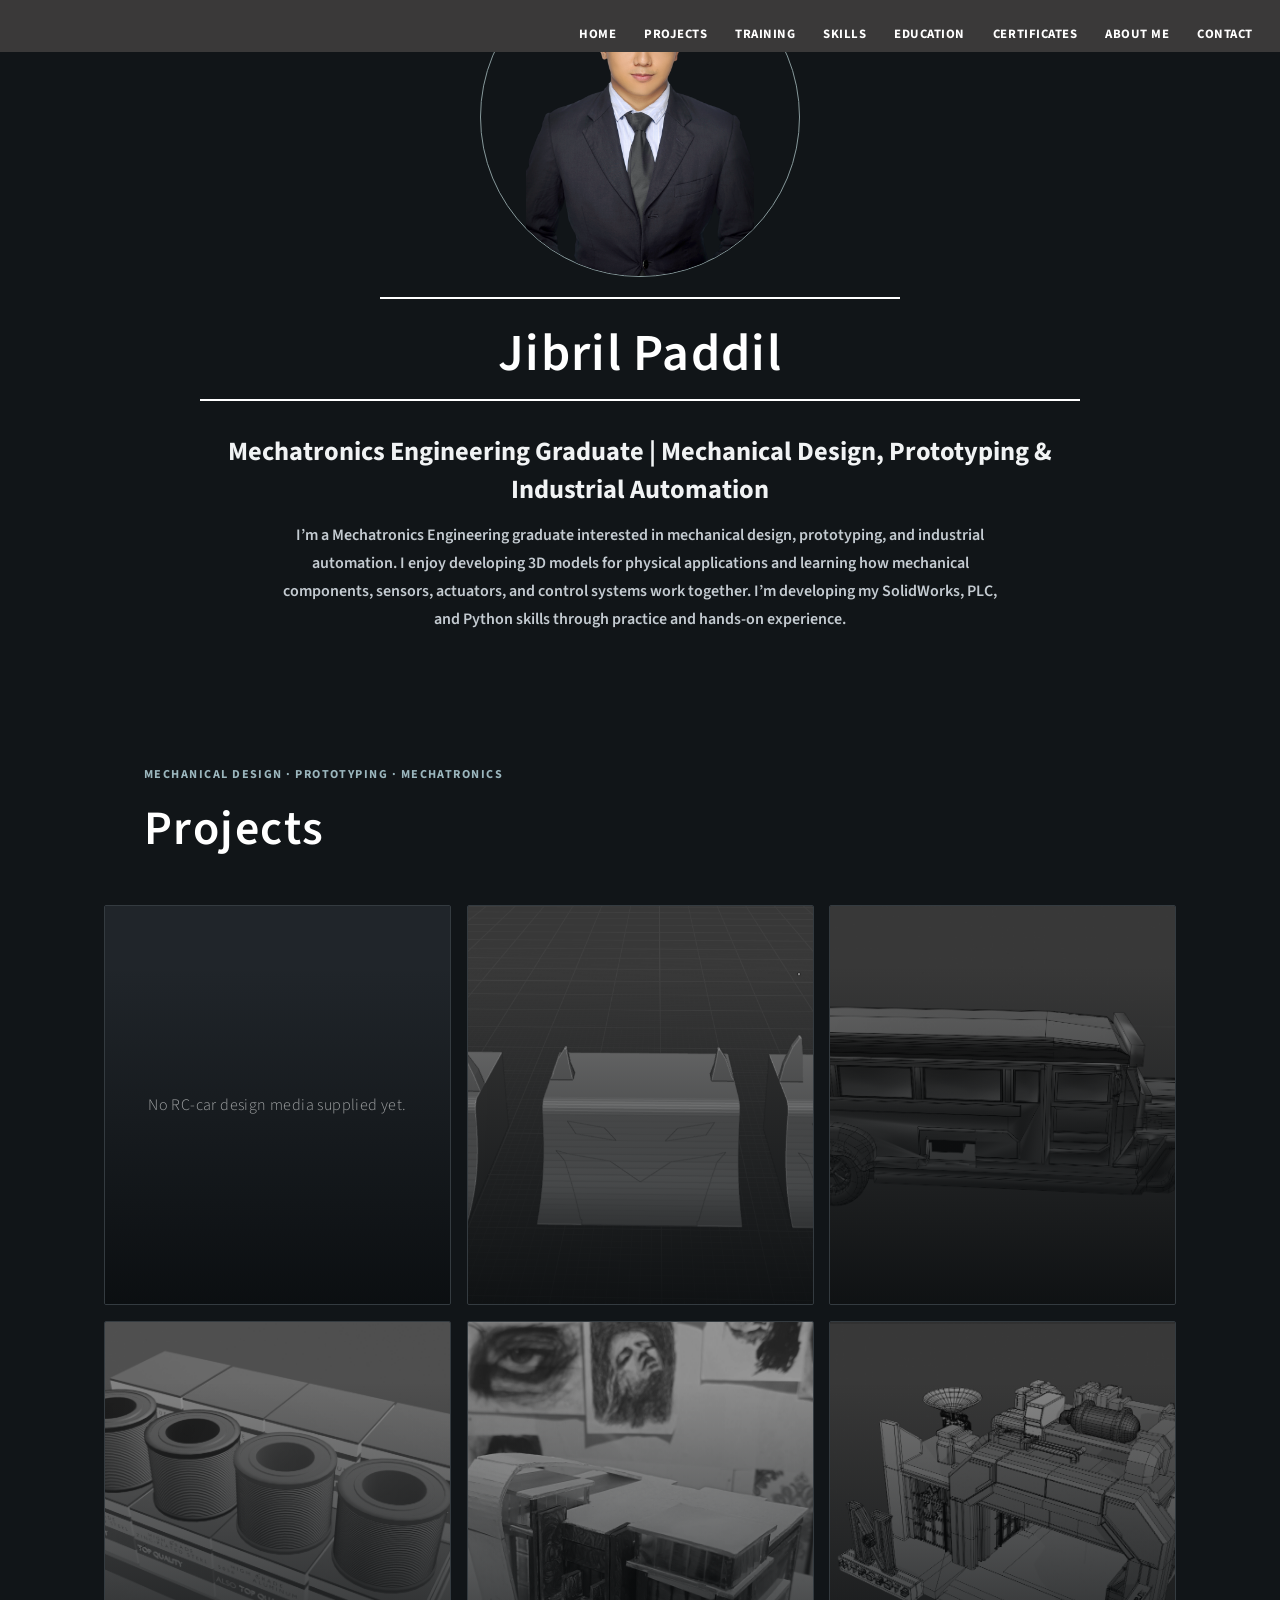
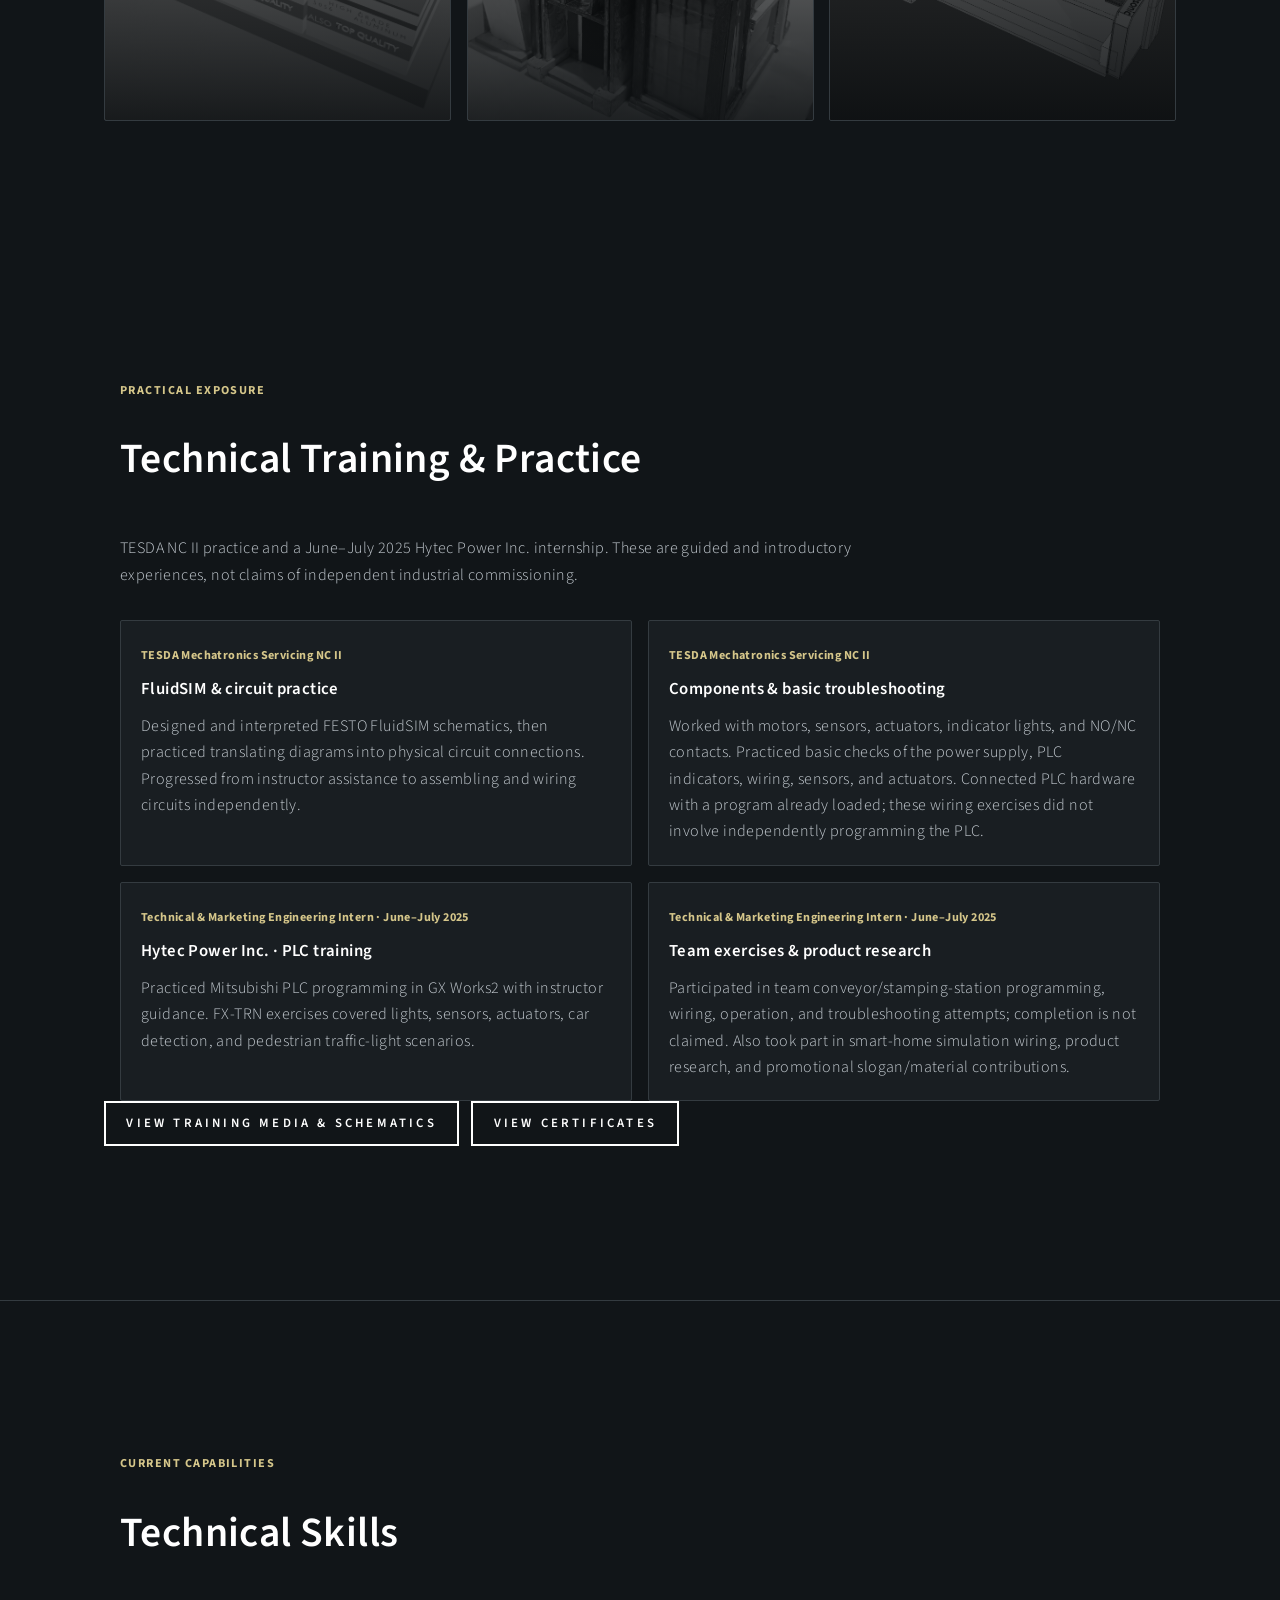
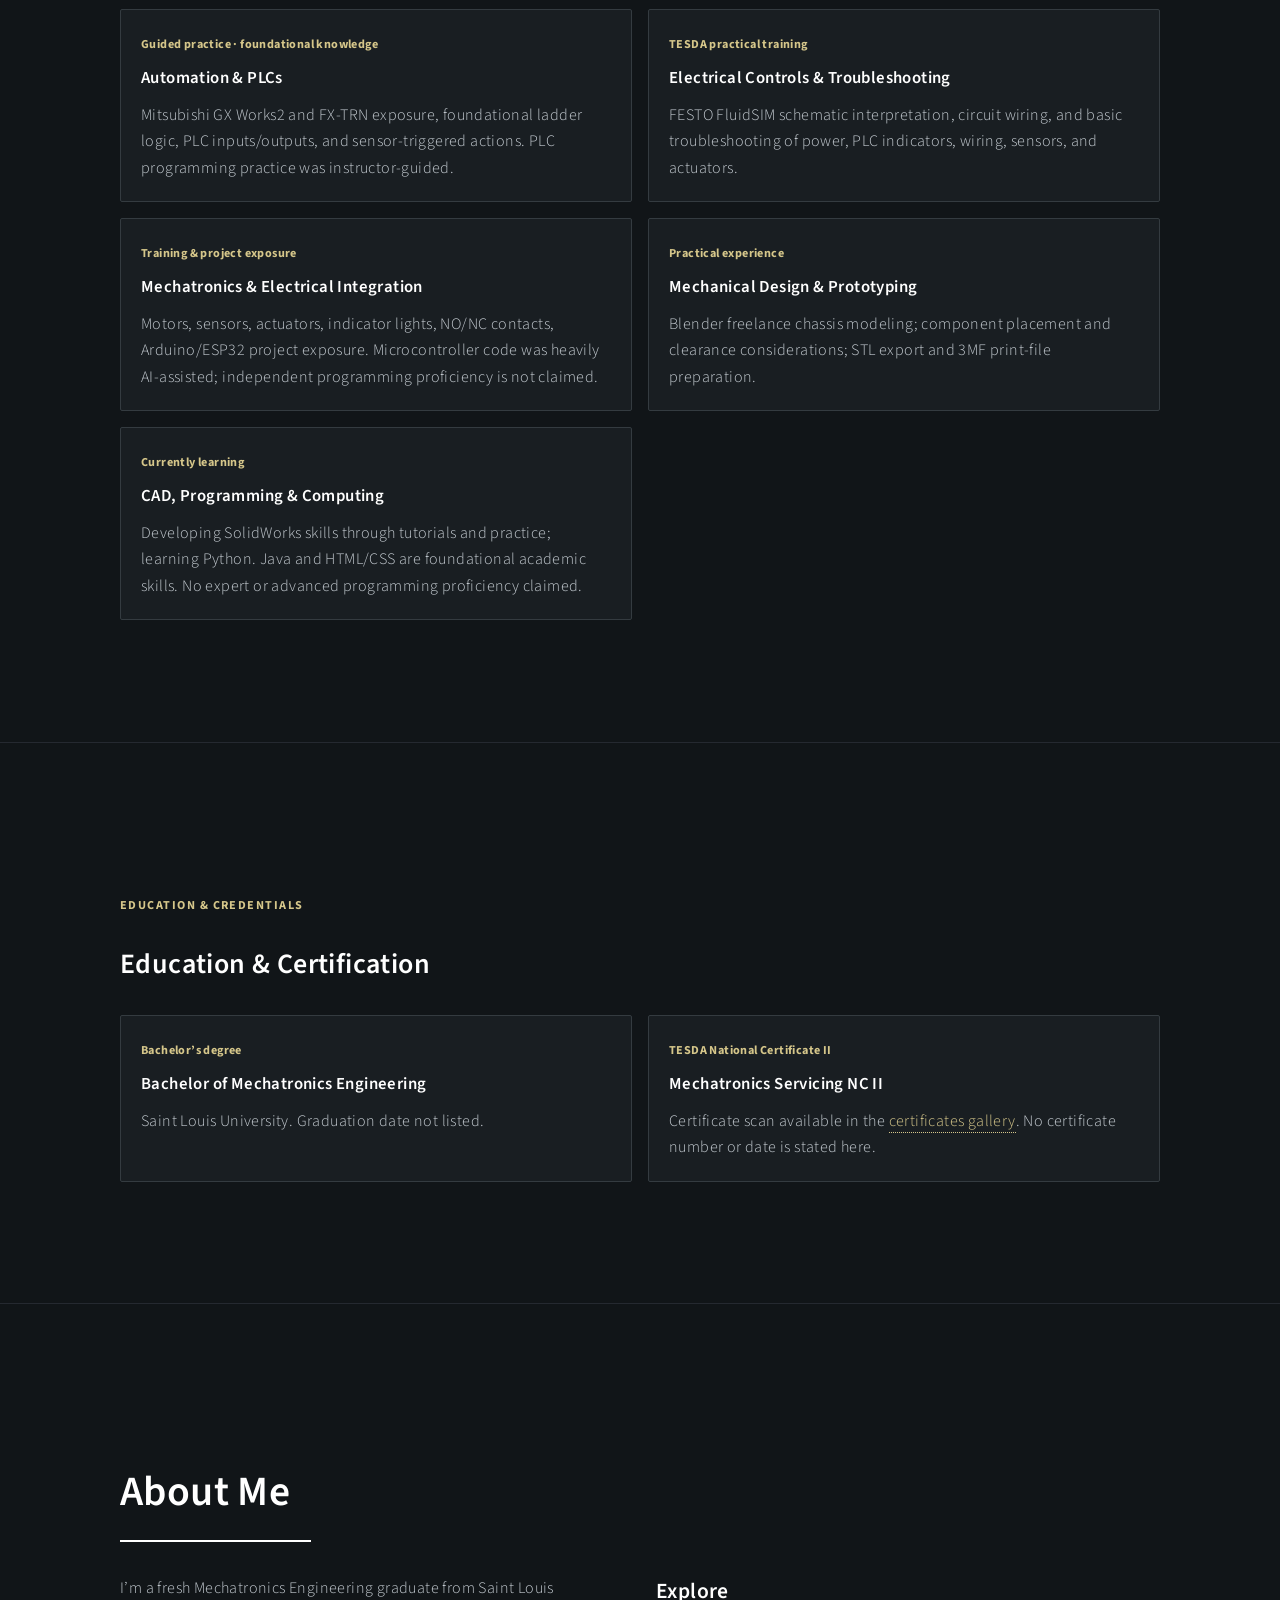
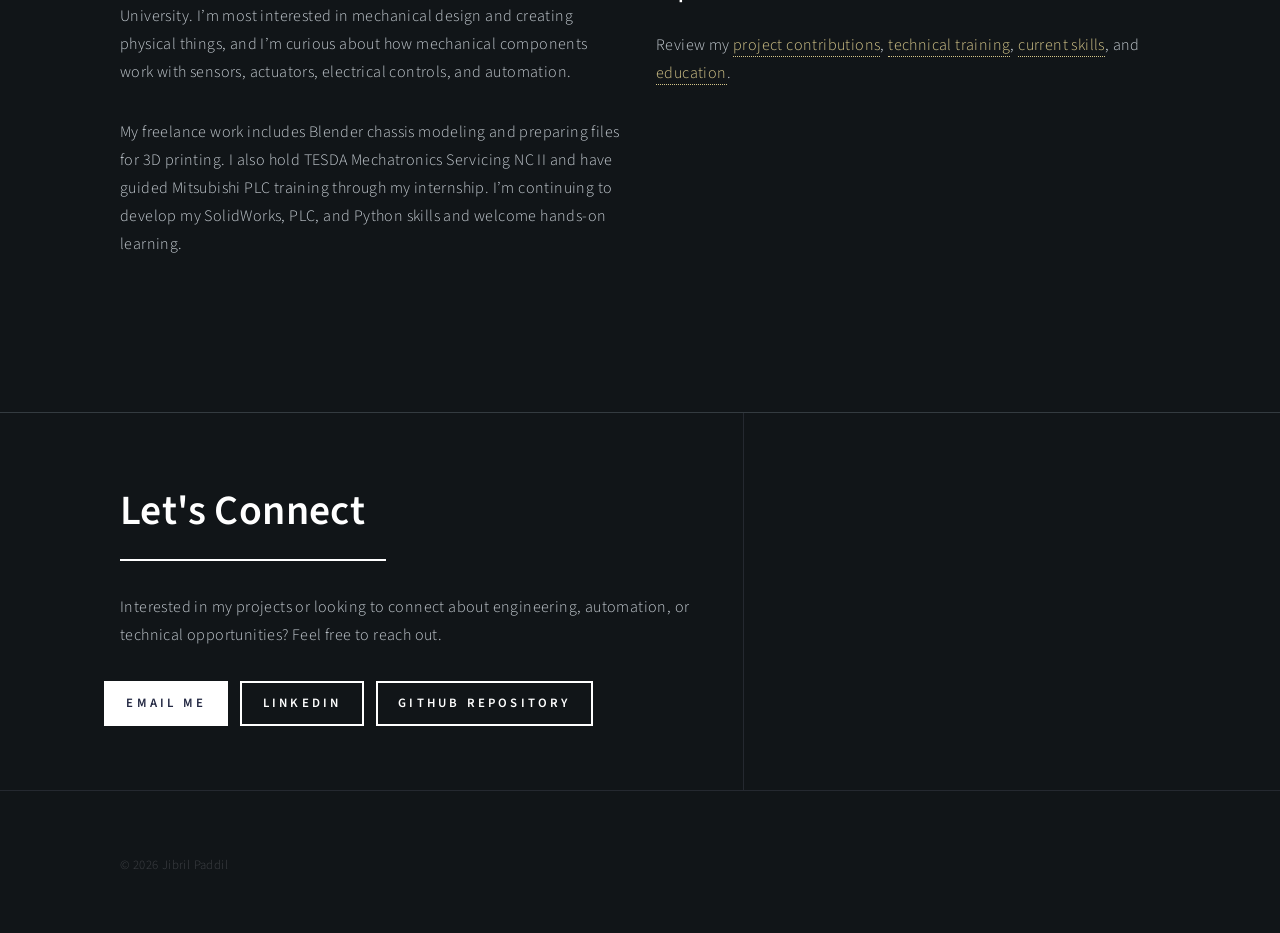
==== commit b4d07ce1: "Remove MeArm project from portfolio Co-authored-by: Copilot <223556219+Copilot@users.noreply.github." ====
--- a/index.html
+++ b/index.html
@@ -929,18 +929,6 @@
                             </header>
                         </article>
 
-                        <article data-cover="" data-previews="" data-empty-state="No MeArm project media supplied yet.">
-                            <div class="project-preview"></div>
-                            <a href="html5up-forty/landing.html?project=mearm" class="image"
-                                aria-label="Open MeArm robotic arm assembly case study"></a>
-                            <header class="major">
-                                <h3><a href="html5up-forty/landing.html?project=mearm" class="link">MeArm Robotic Arm
-                                        Assembly</a></h3>
-                                <p>Assembled an arm from an existing online 3D model; no original design or programming
-                                    claimed.</p>
-                            </header>
-                        </article>
-
                         <article data-cover="jeepney-cp.png"
                             data-previews="jeepney2.png|jeepney3.png|jeepney4.png|jeepney5.png|jeepney6.png|jeepney7.png|jeepney8.png|jeepney9.png|jeepney10.png|jeepneyvid.mp4">
                             <div class="project-preview"></div>
@@ -1075,7 +1063,7 @@
                             <span class="skill-level">Training &amp; project exposure</span>
                             <h3>Mechatronics &amp; Electrical Integration</h3>
                             <p>Motors, sensors, actuators, indicator lights, NO/NC contacts, Arduino/ESP32 project
-                                exposure, and MeArm assembly. Microcontroller code was heavily AI-assisted; independent
+                                exposure. Microcontroller code was heavily AI-assisted; independent
                                 programming proficiency is not claimed.</p>
                         </article>
                         <article>
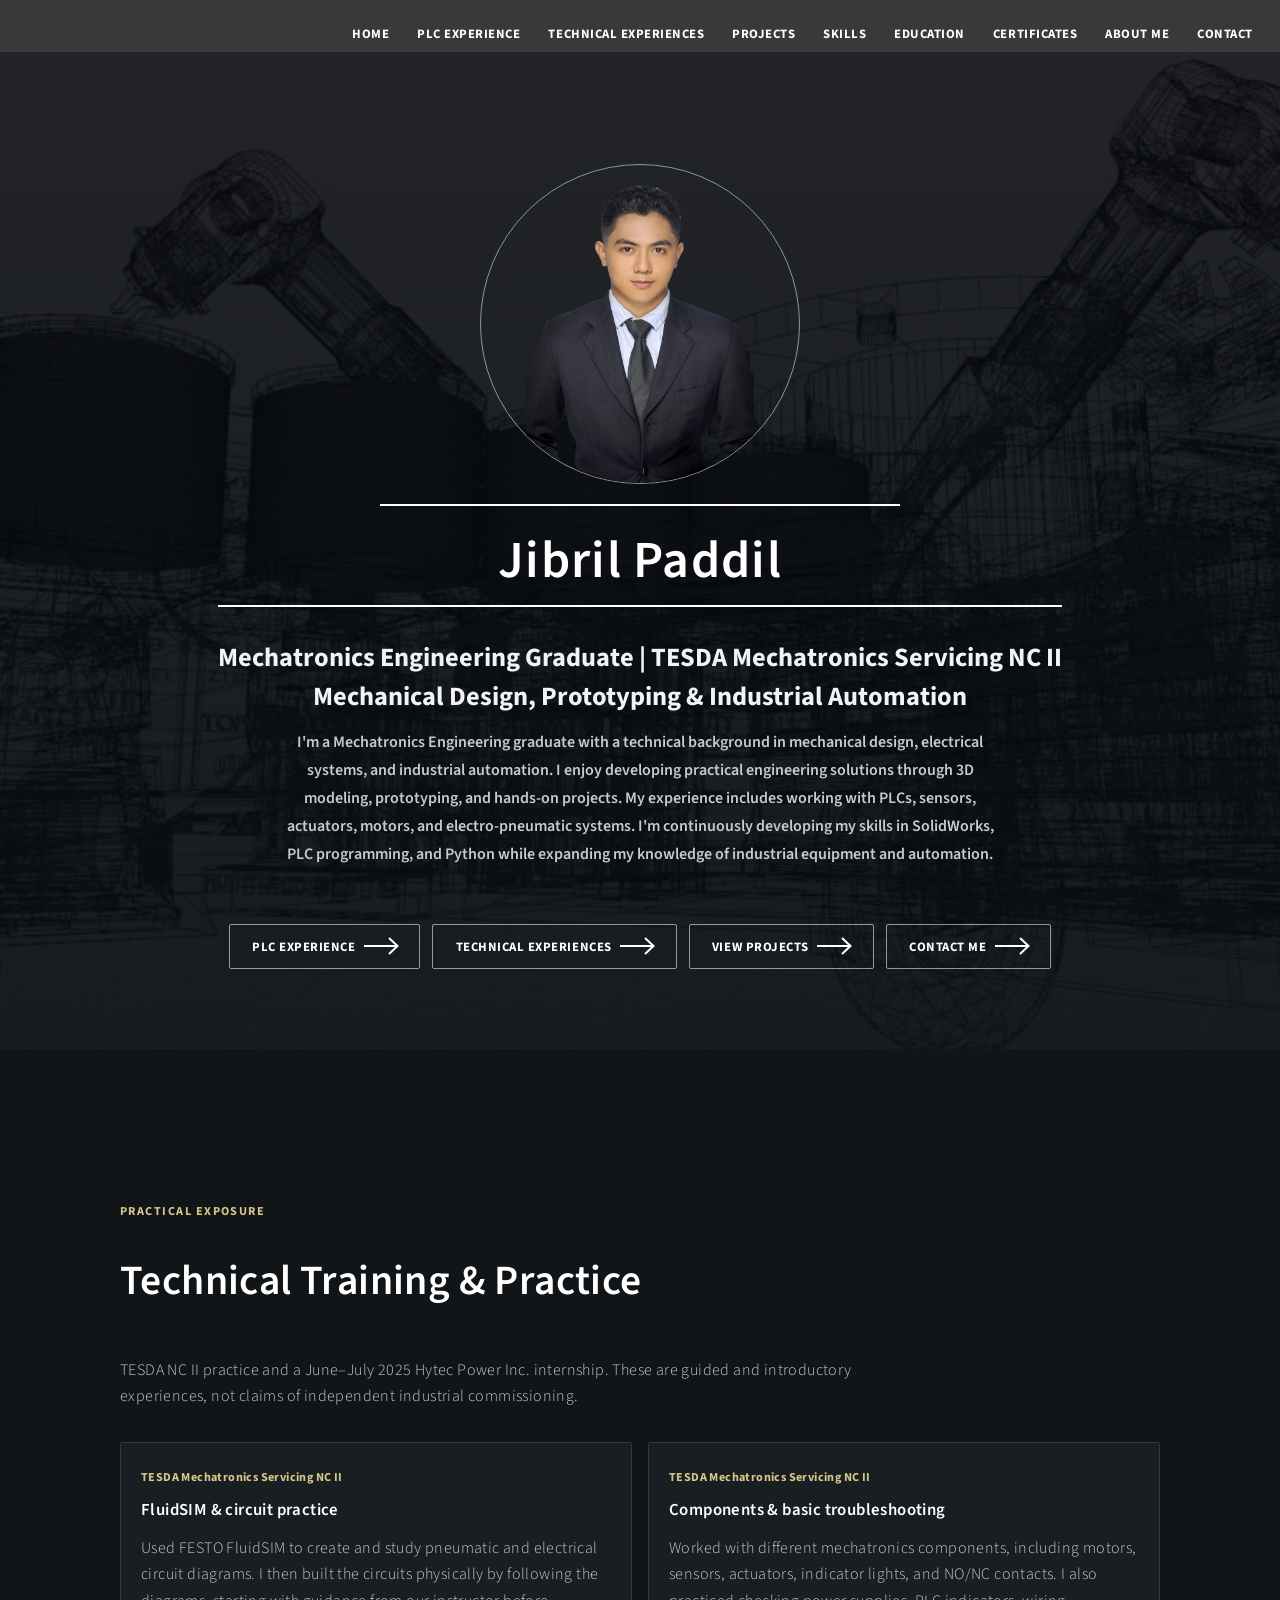
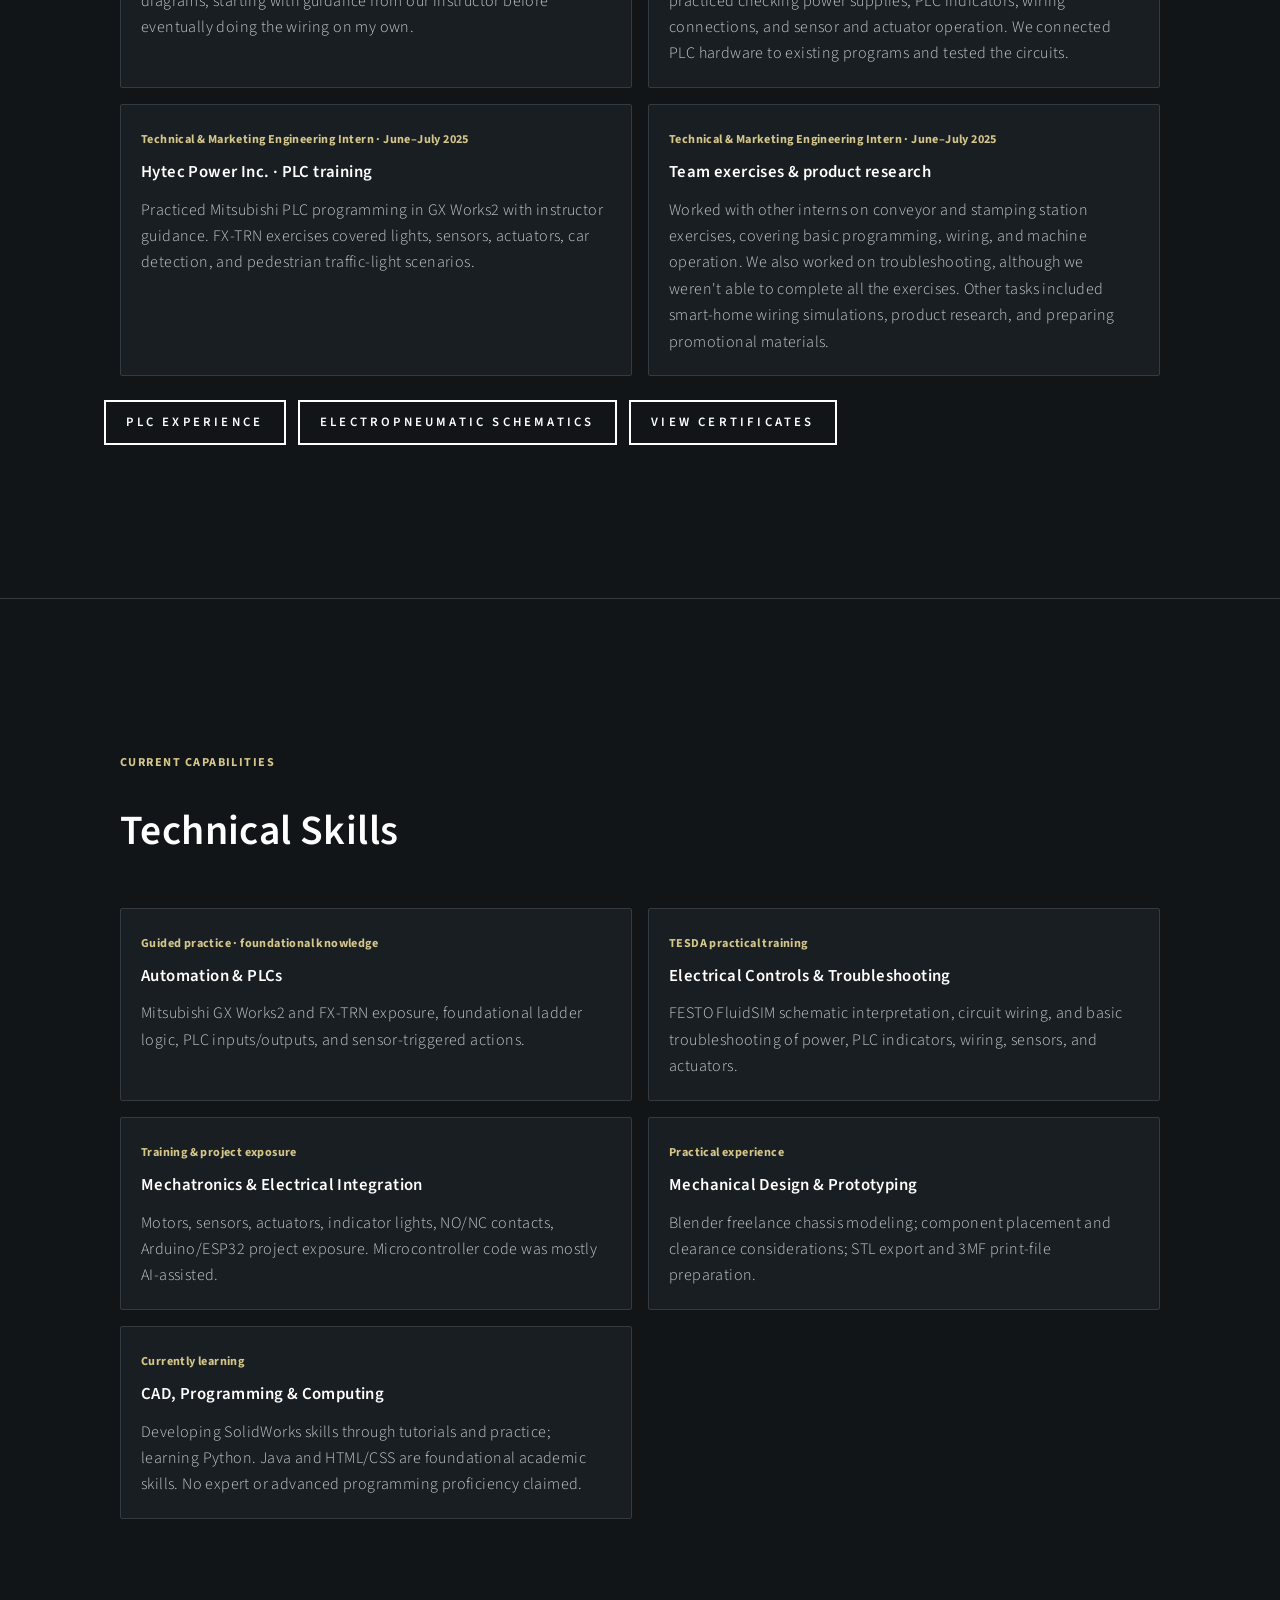
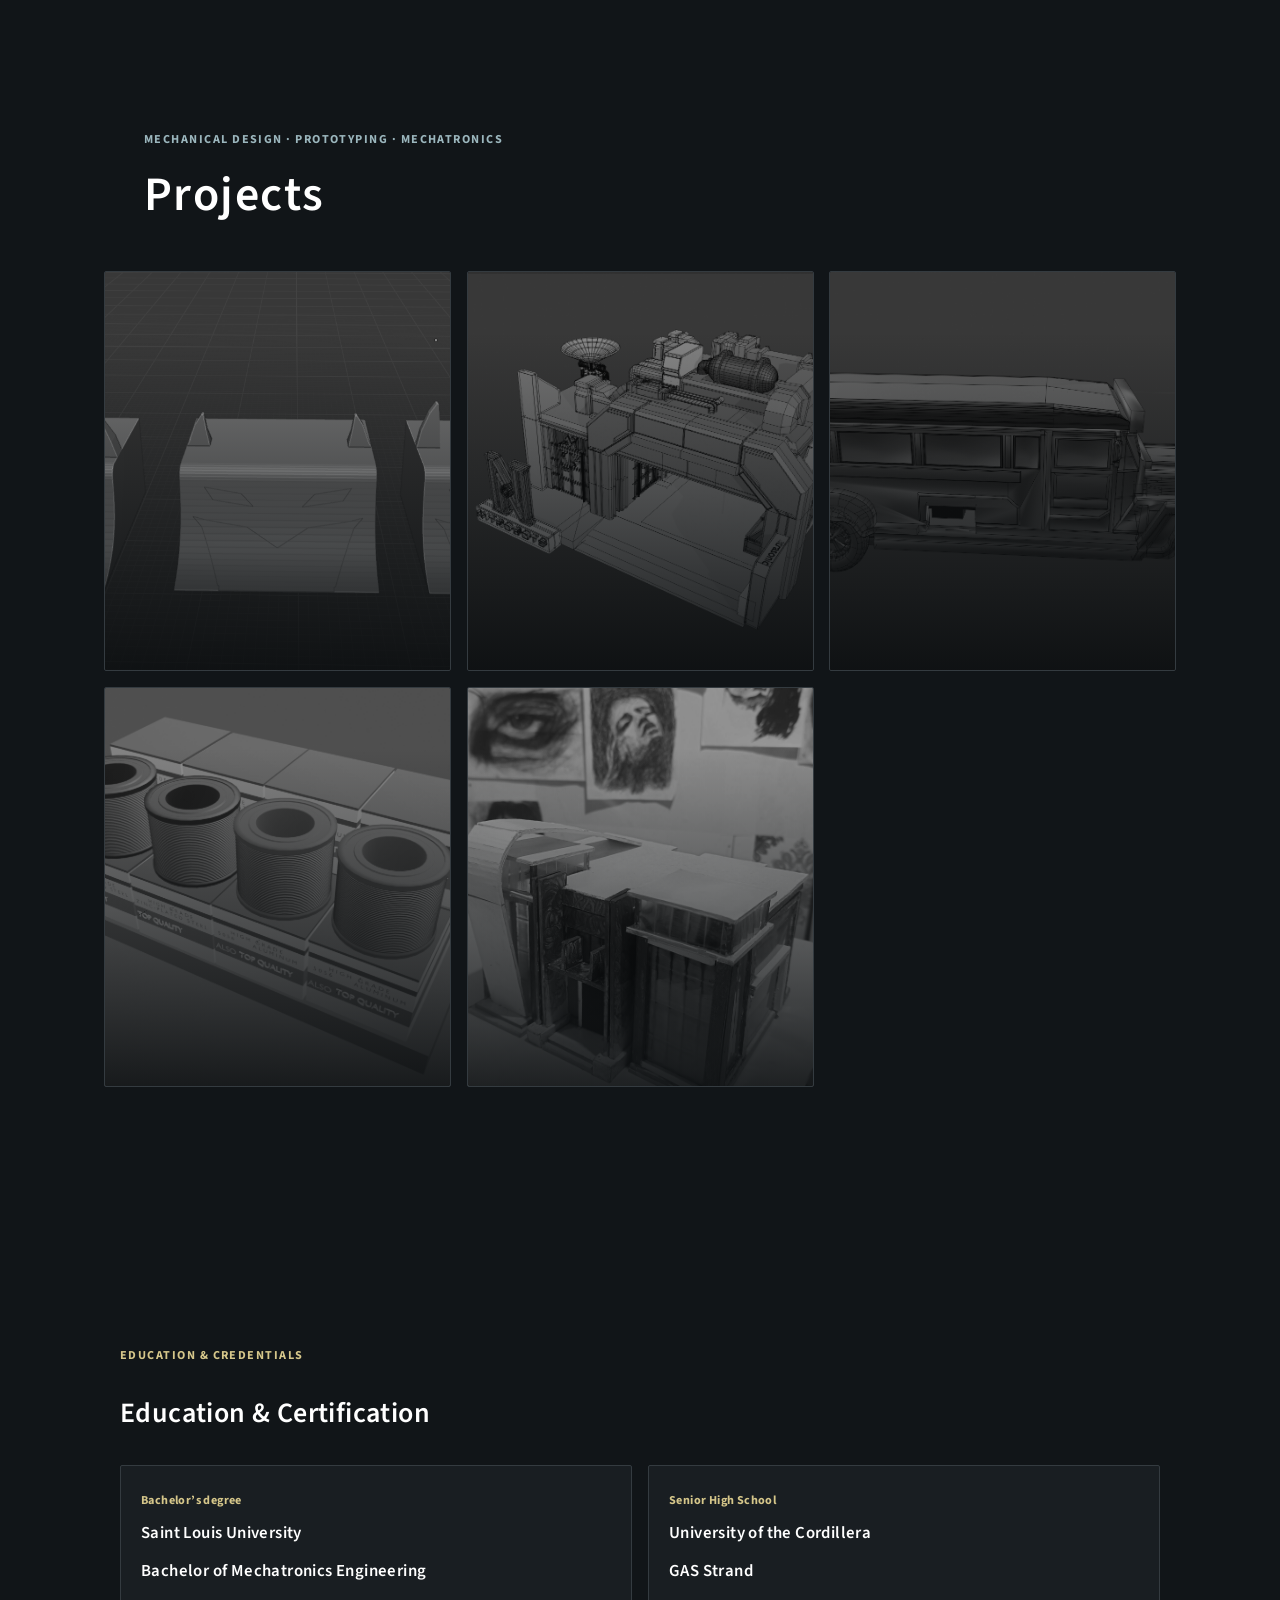
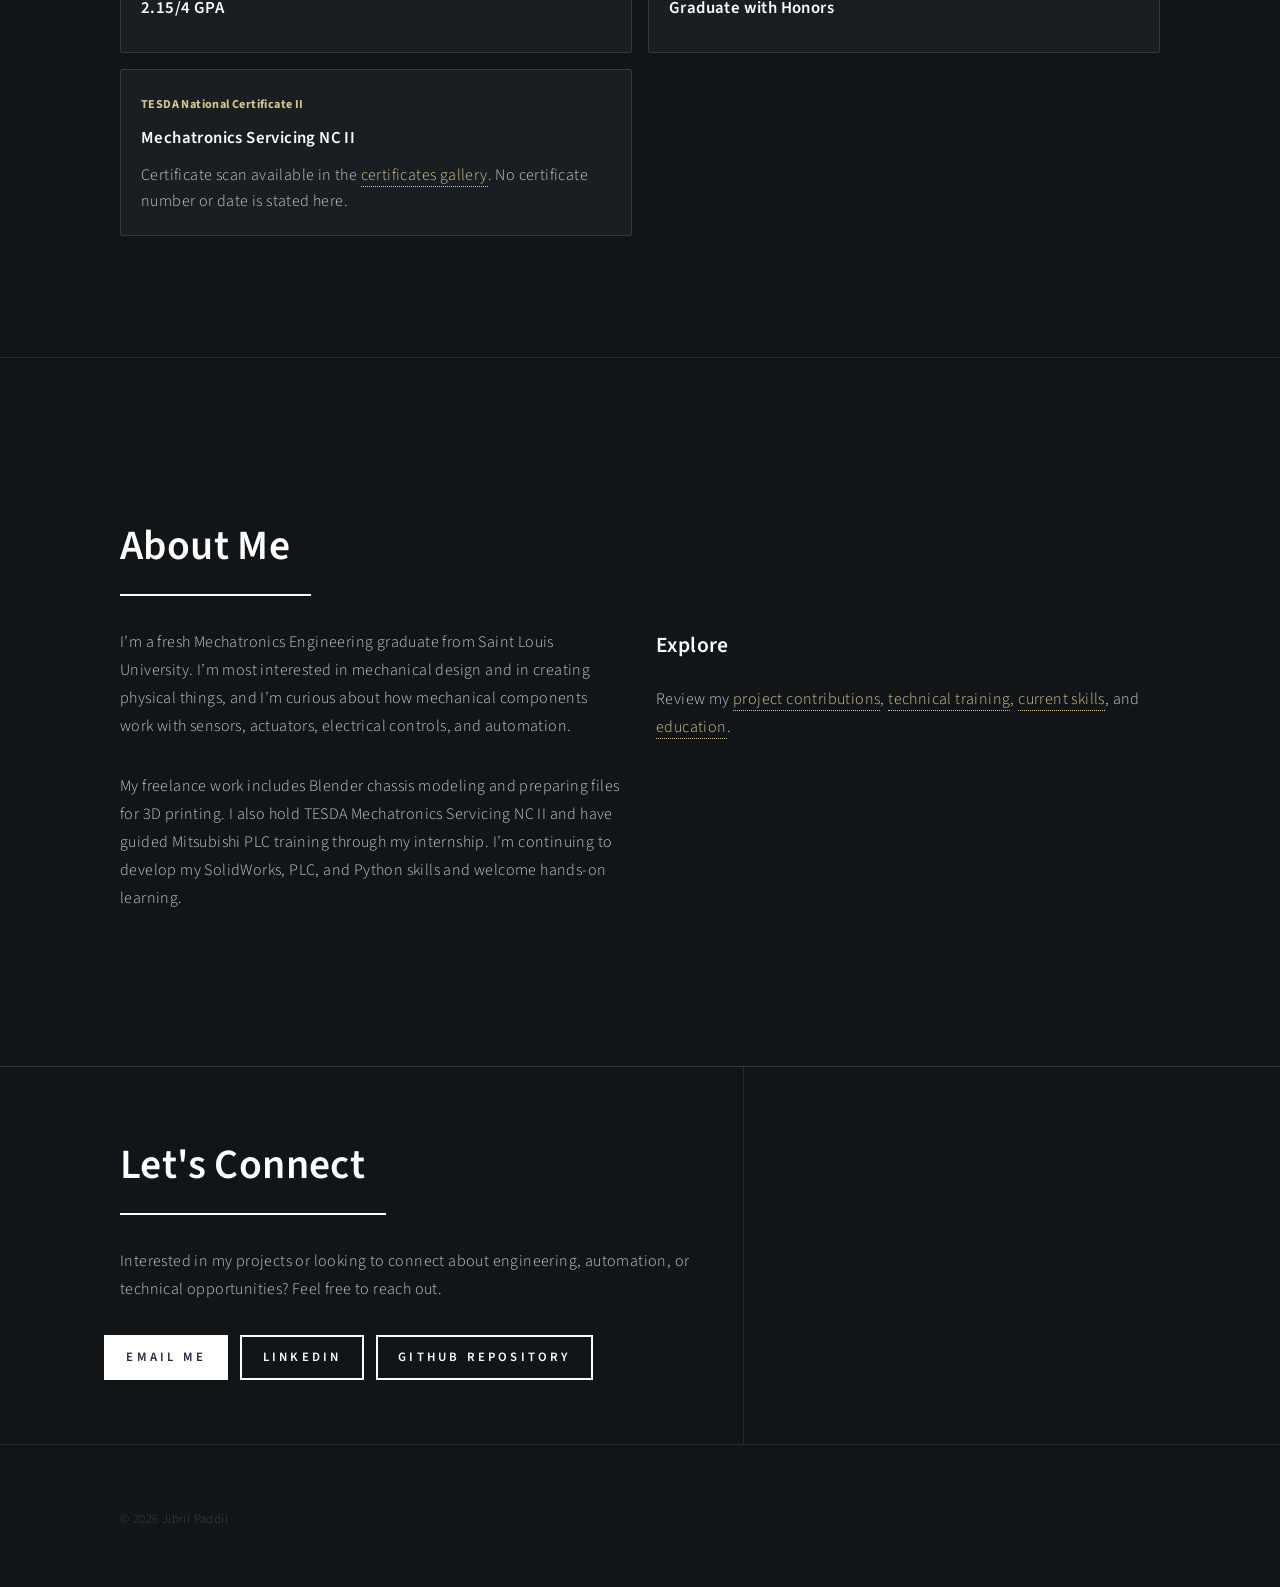
==== commit 9ff93f14: "Update portfolio homepage and remove RC car card Co-authored-by: Copilot <223556219+Copilot@users.no" ====
--- a/index.html
+++ b/index.html
@@ -13,15 +13,6 @@
     </noscript>
 
     <style>
-        body,
-        #wrapper {
-            background:
-                linear-gradient(rgba(10, 14, 20, 0.55),
-                    rgba(10, 14, 20, 0.75)),
-                #0a0e14 url("html5up-forty/images/front-photo-background.jpg") center top / cover no-repeat fixed;
-            background-color: #0a0e14;
-        }
-
         #header {
             background: #3a38387e !important;
         }
@@ -56,27 +47,27 @@
             z-index: 1;
         }
 
-        /* Optional: make the whole page body black too for consistency */
-        body {
-            background: #0e0d0d !important;
-        }
-
         /* Portfolio-specific additions while keeping the Forty template */
-        #banner {
+        #banner.major {
             min-height: 100vh;
             min-height: 100svh;
+            height: auto;
+            max-height: none;
             display: flex;
             align-items: center;
             justify-content: center;
-            padding: 6rem 2rem 4rem;
+            padding: 7rem 2rem 4rem;
             box-sizing: border-box;
             position: relative;
+            top: 0;
+            margin-bottom: 0;
             isolation: isolate;
             overflow: hidden;
             z-index: 2;
             background-attachment: scroll;
-            background: transparent !important;
-
+            background:
+                linear-gradient(rgba(10, 14, 20, 0.55), rgba(10, 14, 20, 0.75)),
+                url("html5up-forty/images/front-photo-background.jpg") center center / cover no-repeat !important;
         }
 
         #banner::before,
@@ -758,13 +749,13 @@
         }
 
         @media screen and (max-width: 736px) {
-            #banner {
+            #banner.major {
                 min-height: 100svh;
-                padding: 4.5rem 1.25rem 1.5rem;
+                padding: 7rem 1.25rem 2rem;
             }
 
             .profile-wrap {
-                margin: 1rem 0 .75rem;
+                margin: 0 0 .75rem;
             }
 
             .profile-photo {
@@ -837,8 +828,9 @@
         <header id="header" class="alt">
             <nav class="portfolio-nav" aria-label="Main navigation">
                 <a href="#banner">Home</a>
+                <a href="training.html#plc-experience">PLC Experience</a>
+                <a href="#training">Technical Experiences</a>
                 <a href="#projects">Projects</a>
-                <a href="#training">Training</a>
                 <a href="#skills">Skills</a>
                 <a href="#education">Education</a>
                 <a href="certificates.html">Certificates</a>
@@ -861,20 +853,26 @@
                         </header>
                         <div class="content">
                             <p class="hero-headline">
-                                Mechatronics Engineering Graduate | Mechanical Design, Prototyping &amp; Industrial
-                                Automation
+                                <span>Mechatronics Engineering Graduate | TESDA Mechatronics Servicing NC II</span>
+                                <span>Mechanical Design, Prototyping &amp; Industrial Automation</span>
                             </p>
                             <p class="hero-summary">
-                                I’m a Mechatronics Engineering graduate interested in mechanical design,
-                                prototyping, and industrial automation. I enjoy developing 3D models for
-                                physical applications and learning how mechanical components, sensors,
-                                actuators, and control systems work together. I’m developing my SolidWorks,
-                                PLC, and Python skills through practice and hands-on experience.
+                                I'm a Mechatronics Engineering graduate with a technical background in mechanical
+                                design,
+                                electrical systems, and industrial automation. I enjoy developing practical engineering
+                                solutions through 3D modeling, prototyping, and hands-on projects. My experience
+                                includes
+                                working with PLCs, sensors, actuators, motors, and electro-pneumatic systems. I'm
+                                continuously
+                                developing my skills in SolidWorks, PLC programming, and Python while expanding my
+                                knowledge of industrial equipment and automation.
                             </p>
                         </div>
                     </div>
 
                     <div class="hero-actions">
+                        <a href="#training" class="button next">PLC Experience</a>
+                        <a href="#skills" class="button next">Technical Experiences</a>
                         <a href="#projects" class="button next" id="btn-view-projects">View Projects</a>
                         <a href="#contact" class="button next">Contact Me</a>
                         <div id="resume-action" aria-live="polite"></div>
@@ -884,8 +882,99 @@
             </div>
         </section>
 
-        <!-- Projects -->
+        <!-- Portfolio sections -->
         <main id="main">
+
+            <section id="training" class="portfolio-section" aria-labelledby="training-title">
+                <div class="inner">
+                    <p class="section-kicker">Practical exposure</p>
+                    <h2 id="training-title">Technical Training &amp; Practice</h2>
+                    <p class="section-lede">
+                        TESDA NC II practice and a June–July 2025 Hytec Power Inc. internship.
+                        These are guided and introductory experiences, not claims of independent industrial
+                        commissioning.
+                    </p>
+                    <div class="training-facts">
+                        <article>
+                            <span class="skill-level">TESDA Mechatronics Servicing NC II</span>
+                            <h3>FluidSIM &amp; circuit practice</h3>
+                            <p>Used FESTO FluidSIM to create and study pneumatic and electrical circuit diagrams.
+                                I then built the circuits physically by following the diagrams, starting with
+                                guidance from our instructor before eventually doing the wiring on my own.</p>
+                        </article>
+                        <article>
+                            <span class="skill-level">TESDA Mechatronics Servicing NC II</span>
+                            <h3>Components &amp; basic troubleshooting</h3>
+                            <p>Worked with different mechatronics components, including motors, sensors,
+                                actuators, indicator lights, and NO/NC contacts. I also practiced checking
+                                power supplies, PLC indicators, wiring connections, and sensor and actuator operation.
+                                We connected PLC hardware to existing programs and tested the circuits.</p>
+                        </article>
+                        <article>
+                            <span class="skill-level">Technical &amp; Marketing Engineering Intern · June–July
+                                2025</span>
+                            <h3>Hytec Power Inc. · PLC training</h3>
+                            <p>Practiced Mitsubishi PLC programming in GX Works2 with instructor guidance. FX-TRN
+                                exercises covered lights, sensors, actuators, car detection, and pedestrian
+                                traffic-light scenarios.</p>
+                        </article>
+                        <article>
+                            <span class="skill-level">Technical &amp; Marketing Engineering Intern · June–July
+                                2025</span>
+                            <h3>Team exercises &amp; product research</h3>
+                            <p>Worked with other interns on conveyor and stamping station exercises, covering
+                                basic programming, wiring, and machine operation. We also worked on troubleshooting,
+                                although we weren't able to complete all the exercises. Other tasks included smart-home
+                                wiring simulations, product research, and preparing promotional materials.</p>
+                        </article>
+                    </div>
+                    <ul class="actions">
+                        <li><a href="training.html#plc-experience" class="button">PLC Experience</a></li>
+                        <li><a href="training.html#festo-diagrams" class="button">Electropneumatic Schematics</a></li>
+                        <li><a href="certificates.html" class="button">View Certificates</a></li>
+                    </ul>
+                </div>
+            </section>
+
+            <section id="skills" class="portfolio-section" aria-labelledby="skills-title">
+                <div class="inner">
+                    <p class="section-kicker">Current capabilities</p>
+                    <h2 id="skills-title">Technical Skills</h2>
+                    <div class="skills-grid">
+                        <article>
+                            <span class="skill-level">Guided practice · foundational knowledge</span>
+                            <h3>Automation &amp; PLCs</h3>
+                            <p>Mitsubishi GX Works2 and FX-TRN exposure, foundational ladder logic, PLC inputs/outputs,
+                                and sensor-triggered actions.</p>
+                        </article>
+                        <article>
+                            <span class="skill-level">TESDA practical training</span>
+                            <h3>Electrical Controls &amp; Troubleshooting</h3>
+                            <p>FESTO FluidSIM schematic interpretation, circuit wiring, and basic troubleshooting of
+                                power, PLC indicators, wiring, sensors, and actuators.</p>
+                        </article>
+                        <article>
+                            <span class="skill-level">Training &amp; project exposure</span>
+                            <h3>Mechatronics &amp; Electrical Integration</h3>
+                            <p>Motors, sensors, actuators, indicator lights, NO/NC contacts, Arduino/ESP32 project
+                                exposure. Microcontroller code was mostly AI-assisted.</p>
+                        </article>
+                        <article>
+                            <span class="skill-level">Practical experience</span>
+                            <h3>Mechanical Design &amp; Prototyping</h3>
+                            <p>Blender freelance chassis modeling; component placement and clearance considerations; STL
+                                export and 3MF print-file preparation.</p>
+                        </article>
+                        <article>
+                            <span class="skill-level">Currently learning</span>
+                            <h3>CAD, Programming &amp; Computing</h3>
+                            <p>Developing SolidWorks skills through tutorials and practice; learning Python. Java and
+                                HTML/CSS are foundational academic skills. No expert or advanced programming proficiency
+                                claimed.</p>
+                        </article>
+                    </div>
+                </div>
+            </section>
 
             <section id="projects" class="tiles" aria-label="Projects">
                 <div class="projects-heading">
@@ -902,17 +991,6 @@
                 </div>
                 <div class="projects-viewport">
                     <div class="projects-track">
-                        <article data-cover="" data-previews="" data-empty-state="No RC-car design media supplied yet.">
-                            <div class="project-preview"></div>
-                            <a href="html5up-forty/landing.html?project=rc-car" class="image"
-                                aria-label="Open freelance RC car chassis design case study"></a>
-                            <header class="major">
-                                <h3><a href="html5up-forty/landing.html?project=rc-car" class="link">Freelance RC Car
-                                        Chassis Design</a></h3>
-                                <p>My contribution: Blender chassis modeling and STL/3MF print-file preparation.</p>
-                            </header>
-                        </article>
-
                         <article data-cover="sumubot-cp.png"
                             data-previews="sumubot2.png|sumubot3.png|sumubot4.png|sumubot5.png|sumubot6.png|sumubot7.png|sumubot8.png|sumubot9.png|sumubot11.png">
                             <div class="project-preview"></div>
@@ -928,6 +1006,20 @@
                                     considerations.</p>
                             </header>
                         </article>
+                        <article data-cover="smart-house-cp.png"
+                            data-previews="smart-house2.png|smart-house3.png|smart-house4.png|smart-house5.png|smart-house6.png|smart-house8.png|smart-house9.jfif|smart-house10.jfif|smart-house11.jfif|smart-house12.jfif|smart-house13.jfif|smart-house16.png|smart-house17.png|smart-house18.png|smart-housevid.mp4|smart-housevid2.mp4|smart-housevid3.mp4|smart-housevid4.mp4">
+                            <div class="project-preview"></div>
+                            <img class="cover-photo" src="html5up-forty/images/smart-house-cp.png" alt=""
+                                aria-hidden="true">
+                            <a href="html5up-forty/landing.html?project=smart-house" class="image"
+                                aria-label="Open 3D printed smart house project">
+                            </a>
+                            <header class="major">
+                                <h3><a href="html5up-forty/landing.html?project=smart-house" class="link">3D Printed
+                                        Smart House</a></h3>
+                                <p>Introductory group project.</p>
+                            </header>
+                        </article>
 
                         <article data-cover="jeepney-cp.png"
                             data-previews="jeepney2.png|jeepney3.png|jeepney4.png|jeepney5.png|jeepney6.png|jeepney7.png|jeepney8.png|jeepney9.png|jeepney10.png|jeepneyvid.mp4">
@@ -975,110 +1067,7 @@
                             </header>
                         </article>
 
-                        <article data-cover="smart-house-cp.png"
-                            data-previews="smart-house2.png|smart-house3.png|smart-house4.png|smart-house5.png|smart-house6.png|smart-house8.png|smart-house9.jfif|smart-house10.jfif|smart-house11.jfif|smart-house12.jfif|smart-house13.jfif|smart-house16.png|smart-house17.png|smart-house18.png|smart-housevid.mp4|smart-housevid2.mp4|smart-housevid3.mp4|smart-housevid4.mp4">
-                            <div class="project-preview"></div>
-                            <img class="cover-photo" src="html5up-forty/images/smart-house-cp.png" alt=""
-                                aria-hidden="true">
-                            <a href="html5up-forty/landing.html?project=smart-house" class="image"
-                                aria-label="Open 3D printed smart house project">
-                            </a>
-                            <header class="major">
-                                <h3><a href="html5up-forty/landing.html?project=smart-house" class="link">3D Printed
-                                        Smart House</a></h3>
-                                <p>Introductory group project.</p>
-                            </header>
-                        </article>
-                    </div>
-                </div>
-            </section>
-
-            <section id="training" class="portfolio-section" aria-labelledby="training-title">
-                <div class="inner">
-                    <p class="section-kicker">Practical exposure</p>
-                    <h2 id="training-title">Technical Training &amp; Practice</h2>
-                    <p class="section-lede">
-                        TESDA NC II practice and a June–July 2025 Hytec Power Inc. internship.
-                        These are guided and introductory experiences, not claims of independent industrial
-                        commissioning.
-                    </p>
-                    <div class="training-facts">
-                        <article>
-                            <span class="skill-level">TESDA Mechatronics Servicing NC II</span>
-                            <h3>FluidSIM &amp; circuit practice</h3>
-                            <p>Designed and interpreted FESTO FluidSIM schematics, then practiced translating diagrams
-                                into physical circuit connections. Progressed from instructor assistance to assembling
-                                and wiring circuits independently.</p>
-                        </article>
-                        <article>
-                            <span class="skill-level">TESDA Mechatronics Servicing NC II</span>
-                            <h3>Components &amp; basic troubleshooting</h3>
-                            <p>Worked with motors, sensors, actuators, indicator lights, and NO/NC contacts. Practiced
-                                basic checks of the power supply, PLC indicators, wiring, sensors, and actuators.
-                                Connected PLC hardware with a program already loaded; these wiring exercises did not
-                                involve independently programming the PLC.</p>
-                        </article>
-                        <article>
-                            <span class="skill-level">Technical &amp; Marketing Engineering Intern · June–July
-                                2025</span>
-                            <h3>Hytec Power Inc. · PLC training</h3>
-                            <p>Practiced Mitsubishi PLC programming in GX Works2 with instructor guidance. FX-TRN
-                                exercises covered lights, sensors, actuators, car detection, and pedestrian
-                                traffic-light scenarios.</p>
-                        </article>
-                        <article>
-                            <span class="skill-level">Technical &amp; Marketing Engineering Intern · June–July
-                                2025</span>
-                            <h3>Team exercises &amp; product research</h3>
-                            <p>Participated in team conveyor/stamping-station programming, wiring, operation, and
-                                troubleshooting attempts; completion is not claimed. Also took part in smart-home
-                                simulation wiring, product research, and promotional slogan/material contributions.</p>
-                        </article>
-                    </div>
-                    <ul class="actions">
-                        <li><a href="training.html" class="button">View Training Media &amp; Schematics</a></li>
-                        <li><a href="certificates.html" class="button">View Certificates</a></li>
-                    </ul>
-                </div>
-            </section>
-
-            <section id="skills" class="portfolio-section" aria-labelledby="skills-title">
-                <div class="inner">
-                    <p class="section-kicker">Current capabilities</p>
-                    <h2 id="skills-title">Technical Skills</h2>
-                    <div class="skills-grid">
-                        <article>
-                            <span class="skill-level">Guided practice · foundational knowledge</span>
-                            <h3>Automation &amp; PLCs</h3>
-                            <p>Mitsubishi GX Works2 and FX-TRN exposure, foundational ladder logic, PLC inputs/outputs,
-                                and sensor-triggered actions. PLC programming practice was instructor-guided.</p>
-                        </article>
-                        <article>
-                            <span class="skill-level">TESDA practical training</span>
-                            <h3>Electrical Controls &amp; Troubleshooting</h3>
-                            <p>FESTO FluidSIM schematic interpretation, circuit wiring, and basic troubleshooting of
-                                power, PLC indicators, wiring, sensors, and actuators.</p>
-                        </article>
-                        <article>
-                            <span class="skill-level">Training &amp; project exposure</span>
-                            <h3>Mechatronics &amp; Electrical Integration</h3>
-                            <p>Motors, sensors, actuators, indicator lights, NO/NC contacts, Arduino/ESP32 project
-                                exposure. Microcontroller code was heavily AI-assisted; independent
-                                programming proficiency is not claimed.</p>
-                        </article>
-                        <article>
-                            <span class="skill-level">Practical experience</span>
-                            <h3>Mechanical Design &amp; Prototyping</h3>
-                            <p>Blender freelance chassis modeling; component placement and clearance considerations; STL
-                                export and 3MF print-file preparation.</p>
-                        </article>
-                        <article>
-                            <span class="skill-level">Currently learning</span>
-                            <h3>CAD, Programming &amp; Computing</h3>
-                            <p>Developing SolidWorks skills through tutorials and practice; learning Python. Java and
-                                HTML/CSS are foundational academic skills. No expert or advanced programming proficiency
-                                claimed.</p>
-                        </article>
+
                     </div>
                 </div>
             </section>
@@ -1090,8 +1079,15 @@
                     <div class="training-facts">
                         <article>
                             <span class="skill-level">Bachelor’s degree</span>
+                            <h3>Saint Louis University</h3>
                             <h3>Bachelor of Mechatronics Engineering</h3>
-                            <p>Saint Louis University. Graduation date not listed.</p>
+                            <h3>2.15/4 GPA</h3>
+                        </article>
+                        <article>
+                            <span class="skill-level">Senior High School</span>
+                            <h3>University of the Cordillera</h3>
+                            <h3>GAS Strand</h3>
+                            <h3>Graduate with Honors</h3>
                         </article>
                         <article>
                             <span class="skill-level">TESDA National Certificate II</span>
@@ -1115,7 +1111,7 @@
                         <div>
                             <p>
                                 I’m a fresh Mechatronics Engineering graduate from Saint Louis University.
-                                I’m most interested in mechanical design and creating physical things, and
+                                I’m most interested in mechanical design and in creating physical things, and
                                 I’m curious about how mechanical components work with sensors, actuators,
                                 electrical controls, and automation.
                             </p>
--- a/portfolio.css
+++ b/portfolio.css
@@ -60,6 +60,10 @@
     letter-spacing: normal;
     line-height: 1.45;
     text-transform: none;
+}
+
+#banner > .inner .content p.hero-headline span {
+    display: block;
 }
 
 #banner > .inner .content p.hero-summary {
@@ -213,6 +217,10 @@
     border-top: 1px solid var(--portfolio-line);
 }
 
+#training .actions {
+    margin-top: 1.5rem;
+}
+
 #training h2,
 #skills h2,
 #about h2,
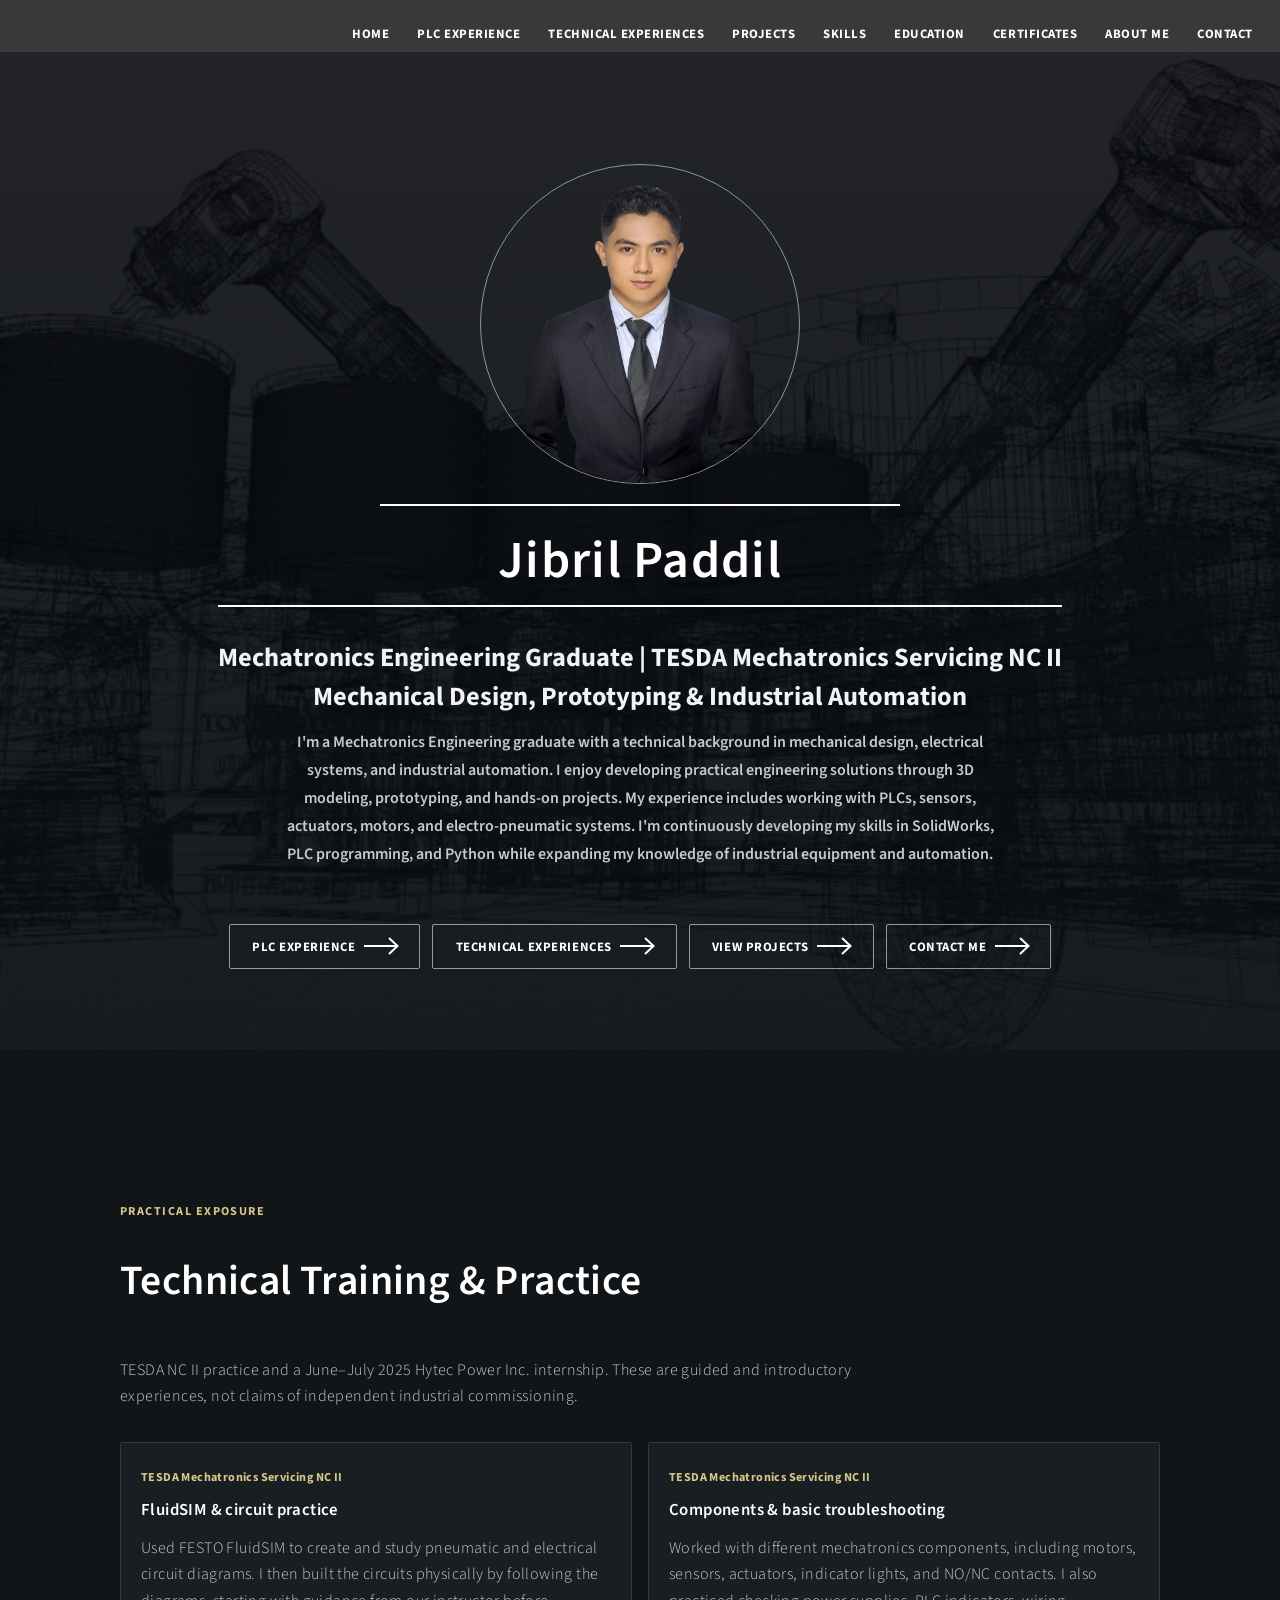
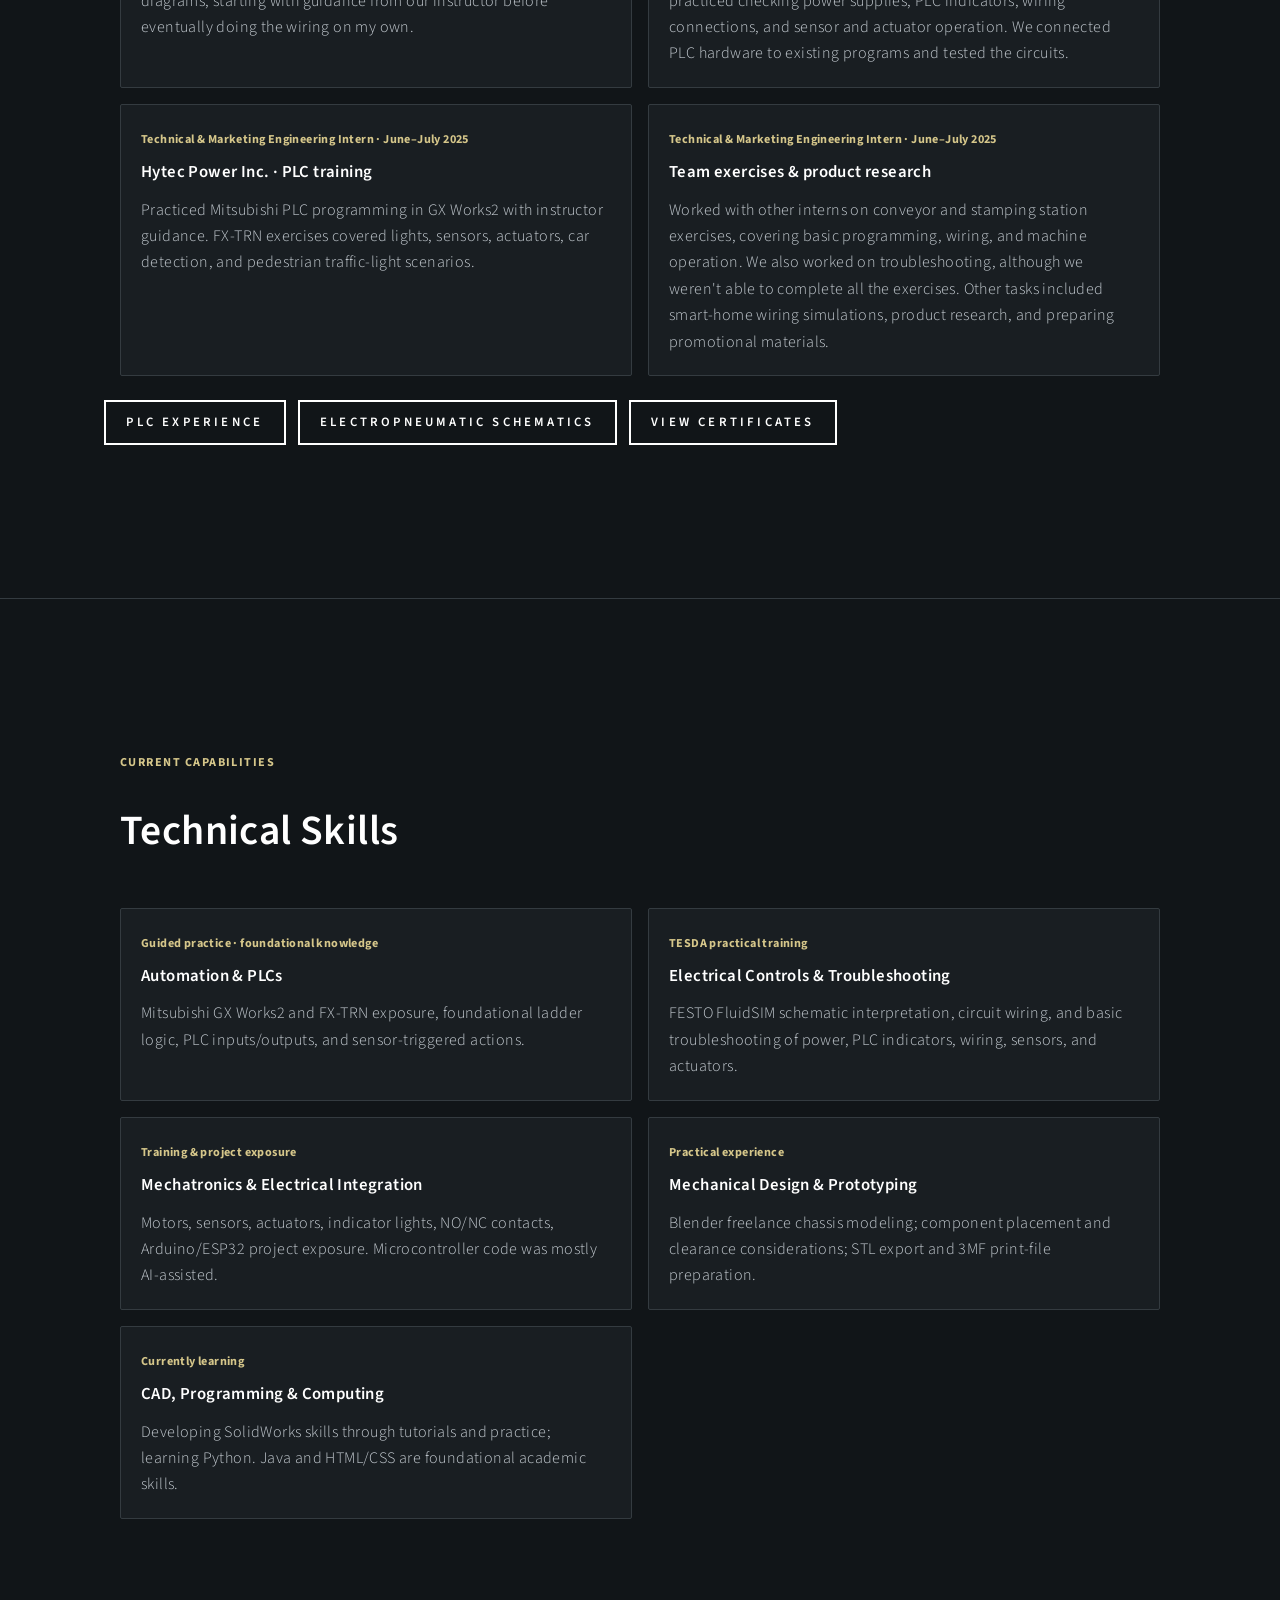
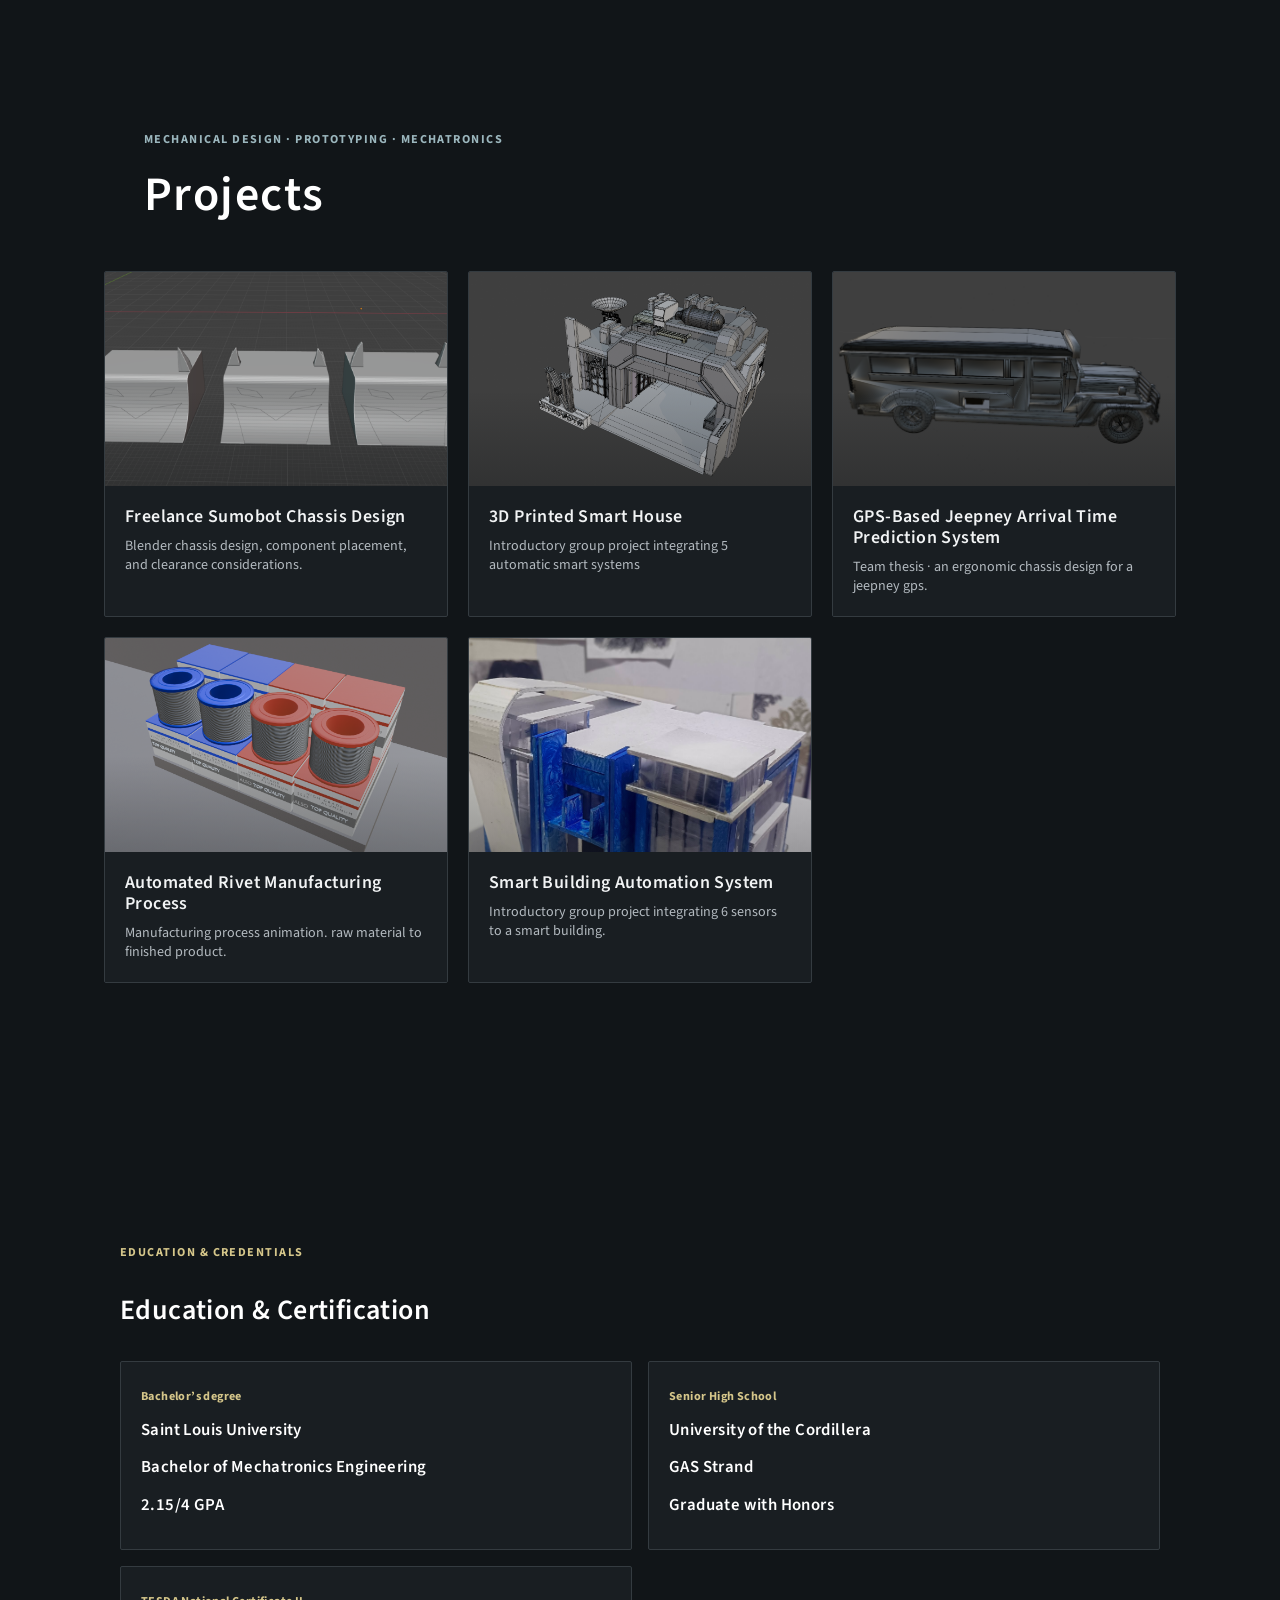
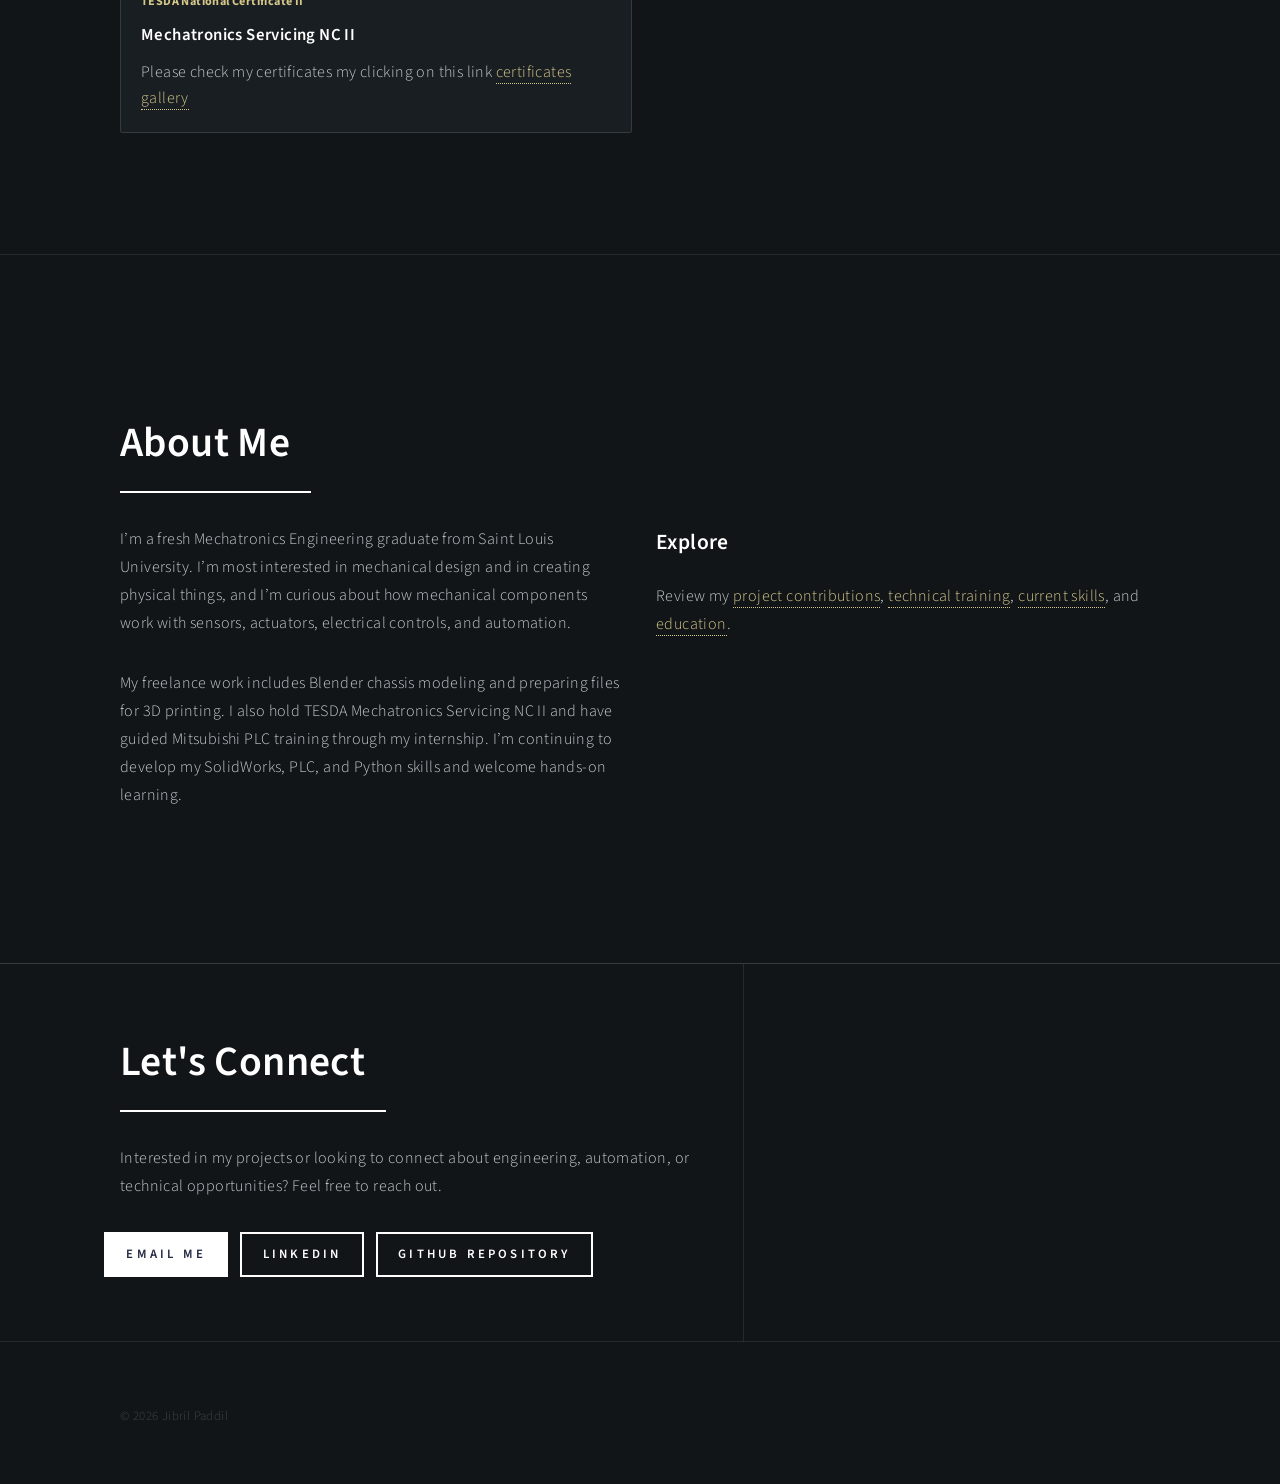
==== commit 02dd945e: "Fix project card layout Co-authored-by: Copilot <223556219+Copilot@users.noreply.github.com>" ====
--- a/index.html
+++ b/index.html
@@ -969,8 +969,7 @@
                             <span class="skill-level">Currently learning</span>
                             <h3>CAD, Programming &amp; Computing</h3>
                             <p>Developing SolidWorks skills through tutorials and practice; learning Python. Java and
-                                HTML/CSS are foundational academic skills. No expert or advanced programming proficiency
-                                claimed.</p>
+                                HTML/CSS are foundational academic skills.</p>
                         </article>
                     </div>
                 </div>
@@ -1002,7 +1001,7 @@
                             <header class="major">
                                 <h3><a href="html5up-forty/landing.html?project=sumobot" class="link">Freelance Sumobot
                                         Chassis Design</a></h3>
-                                <p>My contribution: Blender chassis design, component placement, and clearance
+                                <p> Blender chassis design, component placement, and clearance
                                     considerations.</p>
                             </header>
                         </article>
@@ -1017,7 +1016,7 @@
                             <header class="major">
                                 <h3><a href="html5up-forty/landing.html?project=smart-house" class="link">3D Printed
                                         Smart House</a></h3>
-                                <p>Introductory group project.</p>
+                                <p>Introductory group project integrating 5 automatic smart systems</p>
                             </header>
                         </article>
 
@@ -1033,7 +1032,7 @@
                             <header class="major">
                                 <h3><a href="html5up-forty/landing.html?project=jeepney" class="link">GPS-Based Jeepney
                                         Arrival Time Prediction System</a></h3>
-                                <p>Team thesis · My individual contribution: design.</p>
+                                <p>Team thesis · an ergonomic chassis design for a jeepney gps.</p>
                             </header>
                         </article>
 
@@ -1048,7 +1047,7 @@
                             <header class="major">
                                 <h3><a href="html5up-forty/landing.html?project=rivet" class="link">Automated Rivet
                                         Manufacturing Process</a></h3>
-                                <p>Manufacturing process animation.</p>
+                                <p>Manufacturing process animation. raw material to finished product.</p>
                             </header>
                         </article>
 
@@ -1063,7 +1062,7 @@
                             <header class="major">
                                 <h3><a href="html5up-forty/landing.html?project=smart-building" class="link">Smart
                                         Building Automation System</a></h3>
-                                <p>Introductory group project.</p>
+                                <p>Introductory group project integrating 6 sensors to a smart building.</p>
                             </header>
                         </article>
 
@@ -1092,9 +1091,8 @@
                         <article>
                             <span class="skill-level">TESDA National Certificate II</span>
                             <h3>Mechatronics Servicing NC II</h3>
-                            <p>Certificate scan available in the <a class="text-link"
-                                    href="certificates.html">certificates gallery</a>. No certificate number or date is
-                                stated here.</p>
+                            <p>Please check my certificates my clicking on this link <a class="text-link"
+                                    href="certificates.html">certificates gallery</a> </p>
                         </article>
                     </div>
                 </div>
--- a/portfolio.css
+++ b/portfolio.css
@@ -143,28 +143,87 @@
 
 #projects.tiles .projects-track {
     display: grid;
-    grid-template-columns: repeat(auto-fit, minmax(min(100%, 300px), 1fr));
-    width: auto;
+    grid-template-columns: repeat(auto-fit, minmax(min(100%, 280px), 1fr));
+    width: 100%;
+    max-width: 1200px;
+    box-sizing: border-box;
+    margin: 0 auto;
     padding: 1rem clamp(1.25rem, 5vw, 4rem);
-    gap: 1rem;
+    gap: 1.25rem;
+    align-items: stretch;
 }
 
 #projects.tiles article,
 #projects.tiles article:hover,
 #projects.tiles article.is-hovered {
-    width: 100%;
+    display: flex;
+    flex-direction: column;
+    align-items: stretch;
+    width: 100% !important;
     height: auto;
-    min-height: 25rem;
+    min-width: 0;
+    min-height: 0;
+    max-height: none;
     flex: initial;
+    padding: 0 !important;
+    margin: 0 !important;
+    overflow: hidden;
     border: 1px solid var(--portfolio-line);
     border-radius: 2px;
     background-color: var(--portfolio-surface);
-    transform: none;
+    transform: none !important;
     box-shadow: none;
+    filter: none;
+    opacity: 1;
 }
 
 #projects.tiles article:hover {
     border-color: #657278;
+    transform: translateY(-2px) !important;
+}
+
+#projects.tiles article .project-preview {
+    position: relative;
+    inset: auto;
+    z-index: 0;
+    width: 100%;
+    height: auto;
+    aspect-ratio: 16 / 10;
+    flex: 0 0 auto;
+    background-color: #20252a;
+}
+
+#projects.tiles article .project-preview::after {
+    background: linear-gradient(180deg, transparent 55%, rgba(8, 11, 13, .25) 100%);
+    opacity: 1;
+}
+
+#projects.tiles article .project-preview img,
+#projects.tiles article .project-preview video {
+    filter: none;
+}
+
+#projects.tiles article .cover-photo {
+    top: 0;
+    right: 0;
+    bottom: auto;
+    left: 0;
+    z-index: 3;
+    width: 100%;
+    height: auto;
+    aspect-ratio: 16 / 10;
+    object-fit: cover;
+    opacity: 0;
+}
+
+#projects.tiles article:hover .cover-photo,
+#projects.tiles article.is-hovered .cover-photo {
+    opacity: 1;
+    transform: none;
+}
+
+#projects.tiles article .image {
+    z-index: 6;
 }
 
 #projects.tiles article .cover-photo,
@@ -173,16 +232,28 @@
     border-radius: 0;
 }
 
-#projects.tiles article .project-preview::after {
-    background: linear-gradient(180deg, transparent 15%, rgba(8, 11, 13, .85) 100%);
-    opacity: 1;
-}
-
 #projects.tiles article header.major {
+    position: relative;
+    inset: auto;
+    z-index: 8;
     display: block;
     width: 100%;
     max-width: 100%;
+    height: auto;
+    min-height: 0;
+    box-sizing: border-box;
     padding: 1.25rem;
+    margin: 0;
+    overflow: visible;
+    background: var(--portfolio-surface);
+    transform: none !important;
+    opacity: 1 !important;
+    pointer-events: none;
+}
+
+#projects.tiles article.has-long-content header.major {
+    height: auto;
+    justify-content: initial;
 }
 
 #projects.tiles article header.major h3 {
@@ -193,12 +264,26 @@
     overflow-wrap: anywhere;
 }
 
+#projects.tiles article header.major h3::after {
+    display: none;
+}
+
 #projects.tiles article header.major p {
     width: auto;
     max-width: 100%;
     color: var(--portfolio-muted);
     font-size: .88rem;
+    font-weight: 400;
+    letter-spacing: normal;
+    text-transform: none;
     overflow-wrap: anywhere;
+}
+
+#projects.tiles article header.major a {
+    position: relative;
+    z-index: 9;
+    color: var(--portfolio-text);
+    pointer-events: auto;
 }
 
 .projects-controls {
@@ -333,6 +418,16 @@
     #projects.tiles article.is-hovered {
         min-height: 22rem;
     }
+
+    #projects.tiles .projects-track {
+        grid-template-columns: minmax(0, 1fr);
+    }
+
+    #projects.tiles article,
+    #projects.tiles article:hover,
+    #projects.tiles article.is-hovered {
+        min-height: 0;
+    }
 }
 
 @media (prefers-reduced-motion: reduce) {
